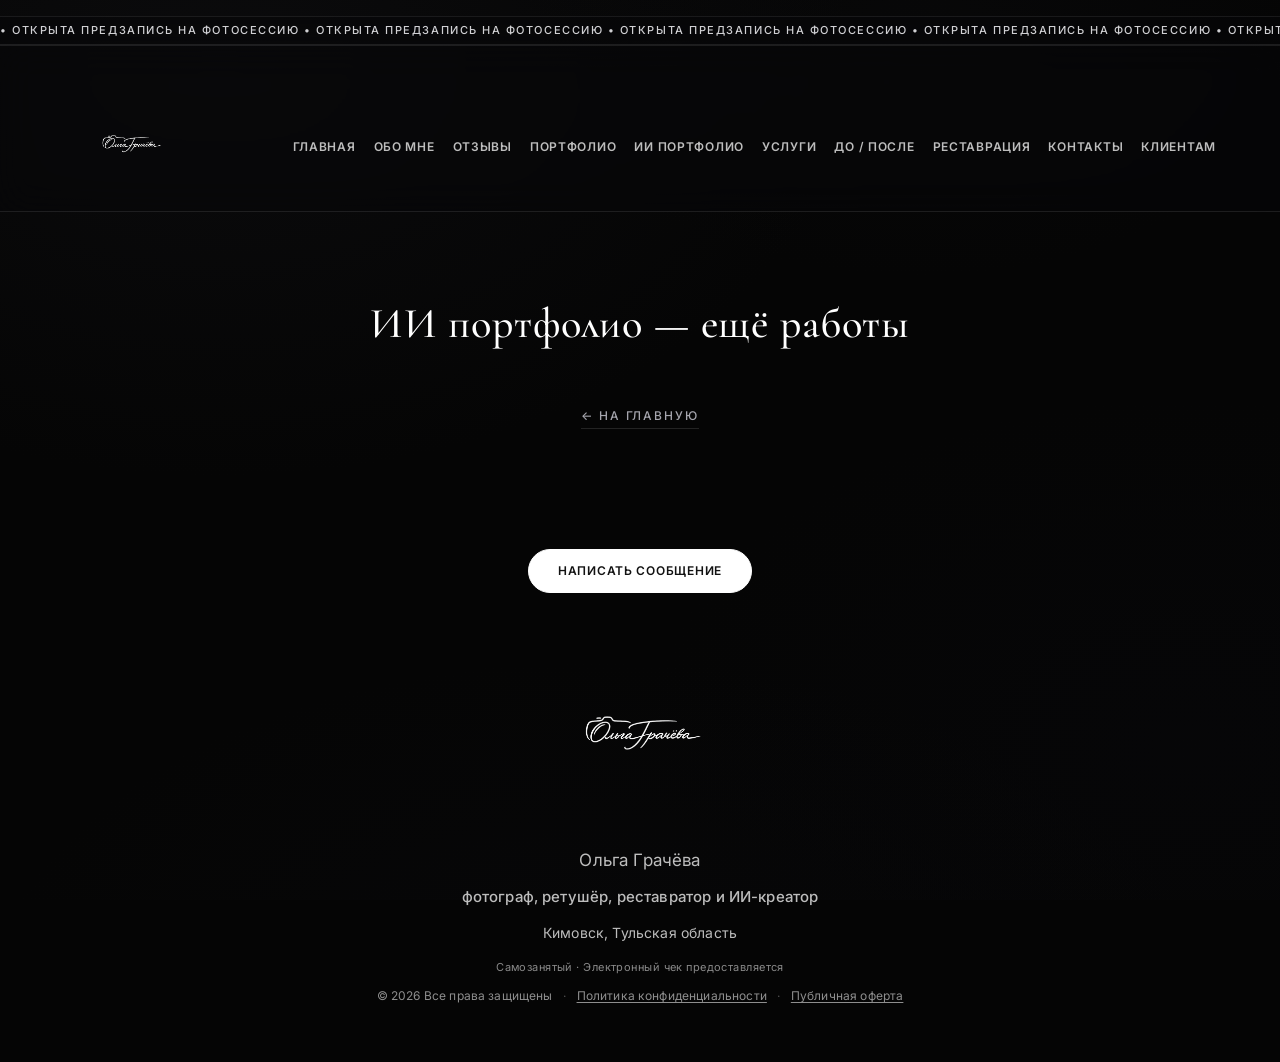
==== ai-portfolio.html @ 6f17c8b2 "alt" ====
<!DOCTYPE html>
<html lang="ru">
<head>
  <meta charset="UTF-8">
  <meta name="viewport" content="width=device-width, initial-scale=1.0, viewport-fit=cover">
  <title>ИИ портфолио — ещё работы — Ольга Грачёва</title>
  <link rel="preconnect" href="https://fonts.googleapis.com">
  <link rel="preconnect" href="https://fonts.gstatic.com" crossorigin>
  <link href="https://fonts.googleapis.com/css2?family=Cormorant+Garamond:ital,wght@0,400;0,500;0,600;1,400;1,500;1,600&family=Inter:wght@400;500;600&family=Playfair+Display:ital,wght@0,400;0,500;0,600;1,400&display=swap" rel="stylesheet">
  <link rel="stylesheet" href="css/style.css">
  <script src="js/script.js" defer></script>
</head>
<body>
  <div class="site-bg-parallax" aria-hidden="true"></div>

  <div class="site-top">
  <div class="announcement-bar" role="region" aria-label="Открыта предзапись на фотосессию">
    <div class="announcement-bar__track" aria-hidden="true">
      <div class="announcement-bar__marquee" data-announcement-marquee></div>
    </div>
  </div>

  <header class="site-header">
    <div class="container header-inner">
      <a class="logo" href="index.html" aria-label="Ольга Грачёва — главная страница">
        <img
          class="logo__img"
          src="images/logo-olga-gracheva.png"
          alt="Логотип фотографа Ольга Грачёва"
          width="320"
          height="80"
          decoding="async"
        >
      </a>
      <button type="button" class="nav-toggle" aria-expanded="false" aria-controls="main-navigation" aria-label="Открыть меню">
        <span class="nav-toggle-bar" aria-hidden="true"></span>
        <span class="nav-toggle-bar" aria-hidden="true"></span>
      </button>
      <nav id="main-navigation" class="main-nav" aria-label="Основная навигация">
        <ul>
          <li><a href="index.html#главная">Главная</a></li>
          <li><a href="index.html#обо-мне">Обо мне</a></li>
          <li><a href="index.html#отзывы">Отзывы</a></li>
          <li><a href="index.html#портфолио">Портфолио</a></li>
          <li><a href="index.html#ии-портфолио">ИИ портфолио</a></li>
          <li><a href="index.html#услуги">Услуги</a></li>
          <li><a href="index.html#до-после">До / После</a></li>
          <li><a href="index.html#реставрация">Реставрация</a></li>
          <li><a href="index.html#контакты">Контакты</a></li>
          <li><a href="client.html">Клиентам</a></li>
        </ul>
      </nav>
    </div>
  </header>
  </div>

  <main>
    <section class="subpage-gallery" aria-labelledby="subpage-ai-title">
      <div class="container">
        <h1 id="subpage-ai-title" class="subpage-gallery__title">ИИ портфолио — ещё работы</h1>
        <section class="gallery" aria-label="Галерея работ">
          <!-- Здесь будут добавляться новые работы -->
        </section>
        <p class="subpage-back-wrap">
          <a class="section-more-link" href="index.html#ии-портфолио">← На главную</a>
        </p>
      </div>
    </section>
  </main>

  <footer class="site-footer scroll-reveal">
    <div class="container">
      <p class="footer-cta">
        <a class="button" href="index.html#контакты">Написать сообщение</a>
      </p>
      <p class="footer-brand">
        <a class="footer-brand__link" href="index.html" aria-label="Ольга Грачёва — главная страница">
          <img
            class="footer-brand__img"
            src="images/logo-olga-gracheva.png"
            alt="Логотип фотографа Ольга Грачёва"
            width="200"
            height="56"
            decoding="async"
          >
        </a>
      </p>
      <div class="footer-tagline footer-byline">
        <p class="footer-byline__row footer-byline__row--name">Ольга Грачёва</p>
        <p class="footer-byline__row footer-byline__row--main">фотограф, ретушёр, реставратор и ИИ-креатор</p>
        <p class="footer-byline__row footer-byline__row--place">Кимовск, Тульская область</p>
      </div>
      <p class="footer-self-employed">Самозанятый · Электронный чек предоставляется</p>
      <p class="footer-copy">
        <span>© 2026 Все права защищены</span>
        <span class="footer-copy__sep" aria-hidden="true">·</span>
        <a href="privacy.html">Политика конфиденциальности</a>
        <span class="footer-copy__sep" aria-hidden="true">·</span>
        <a href="offer.html">Публичная оферта</a>
      </p>
    </div>
  </footer>

  <div
    class="contact-modal"
    id="contact-modal"
    data-contact-modal
    role="presentation"
    aria-hidden="true"
  >
    <div class="contact-modal__backdrop" data-contact-modal-close tabindex="-1"></div>
    <div
      class="contact-modal__panel"
      role="dialog"
      aria-modal="true"
      aria-labelledby="contact-modal-title"
    >
      <button type="button" class="contact-modal__close" data-contact-modal-close aria-label="Закрыть">
        <span class="contact-modal__close-lines" aria-hidden="true"></span>
      </button>
      <div class="contact-modal__main" id="contact-modal-main">
      <h2 class="contact-modal__title" id="contact-modal-title">Написать мне</h2>
      <p
        class="contact-modal__feedback"
        id="contact-modal-feedback"
        hidden
        role="status"
        aria-live="polite"
      ></p>
      <form
        class="contact-modal__form"
        id="contact-modal-form"
        action="https://api.web3forms.com/submit"
        method="POST"
        novalidate
      >
        <input type="hidden" name="access_key" value="5266b579-6f93-430d-8e60-ccb8cfebbf42">
        <div class="contact-modal__field">
          <div class="contact-modal__control">
            <input
              class="contact-modal__input"
              type="text"
              id="contact-name"
              name="name"
              autocomplete="name"
              placeholder=" "
              required
            >
            <label class="contact-modal__float-label" for="contact-name">Как к вам обращаться</label>
          </div>
        </div>
        <div class="contact-modal__field">
          <div class="contact-modal__control">
            <input
              class="contact-modal__input"
              type="email"
              id="contact-email"
              name="email"
              autocomplete="email"
              inputmode="email"
              placeholder=" "
              required
            >
            <label class="contact-modal__float-label" for="contact-email">Email</label>
          </div>
        </div>
        <div class="contact-modal__field">
          <div class="contact-modal__control">
            <input
              class="contact-modal__input"
              type="tel"
              id="contact-phone"
              name="phone"
              autocomplete="tel"
              inputmode="tel"
              placeholder=" "
            >
            <label class="contact-modal__float-label" for="contact-phone">Телефон</label>
          </div>
        </div>
        <div class="contact-modal__field">
          <div class="contact-modal__control">
            <textarea
              class="contact-modal__textarea"
              id="contact-message"
              name="message"
              rows="4"
              placeholder=" "
              required
            ></textarea>
            <label class="contact-modal__float-label" for="contact-message">Ваше сообщение</label>
          </div>
        </div>
        <div class="contact-modal__field contact-modal__field--checkbox">
          <label class="contact-modal__checkbox-label">
            <input class="contact-modal__checkbox" type="checkbox" name="consent" value="1" required>
            <span class="contact-modal__checkbox-text">
              Я соглашаюсь с обработкой персональных данных и принимаю <a href="privacy.html" onclick="event.stopPropagation()">Политику конфиденциальности</a>.
            </span>
          </label>
        </div>
        <p class="contact-modal__legal-note">
          Отправляя сообщение, вы соглашаетесь с <a href="privacy.html">Политикой конфиденциальности</a> и условиями <a href="offer.html">Публичной оферты</a>.
        </p>
        <button type="submit" class="contact-modal__submit">Отправить</button>
      </form>
      </div>
      <div
        class="contact-modal__success-view"
        id="contact-modal-success-view"
        hidden
        role="status"
        aria-live="polite"
      >
        <div class="contact-modal__success-inner">
          <p class="contact-modal__success-line contact-modal__success-line--lead">Спасибо!</p>
          <p class="contact-modal__success-line">Ваше сообщение отправлено.</p>
          <p class="contact-modal__success-line">Я свяжусь с вами в ближайшее время.</p>
          <button type="button" class="button contact-modal__success-close" data-contact-modal-close>
            Закрыть
          </button>
        </div>
      </div>
    </div>
  </div>

</body>
</html>
---- css/style.css ----
/* =============================================================================
   Переменные и база
   ============================================================================= */

:root {
  /* Тёмная минималистичная палитра + black glass */
  --color-bg: #0a0a0a;
  --color-bg-elevated: #0c0c0c;
  --color-surface: #0e0e0e;
  --color-text: #ffffff;
  --color-text-muted: #bdbdbd;
  --color-border: rgba(255, 255, 255, 0.1);
  --color-border-strong: rgba(255, 255, 255, 0.14);
  --color-dark: #0a0a0a;
  --color-white: #ffffff;
  --color-accent: #ffffff;
  --color-accent-hover: #e0e0e0;
  --color-on-light: #121212;
  --hero-bg: #0a0a0a;
  --hero-text: #ffffff;
  --hero-text-muted: #bdbdbd;
  --font-heading: "Cormorant Garamond", Georgia, "Times New Roman", serif;
  --font-hero-serif: "Cormorant Garamond", Georgia, "Times New Roman", serif;
  --font-hero-playfair: "Playfair Display", Georgia, "Times New Roman", serif;
  --font-ui: "Inter", system-ui, -apple-system, sans-serif;
  --font-body: "Inter", system-ui, -apple-system, sans-serif;
  --font-size-body: 1rem;
  --font-size-body-sm: 0.9375rem;
  --font-size-caption: 0.75rem;
  --font-size-overline: 0.6875rem;
  --leading-body: 1.65;
  --leading-tight: 1.3;
  --letter-ui: 0.06em;
  --letter-overline: 0.12em;
  --transition: 0.25s ease;
  --transition-slow: 0.45s cubic-bezier(0.22, 1, 0.36, 1);
  --container-max: 1200px;
  --radius-sm: 4px;
  --radius-md: 6px;
  --radius-lg: 8px;
  --radius-glass: clamp(1.125rem, 2.2vw, 1.5rem);
  --glass-bg: rgba(255, 255, 255, 0.048);
  --glass-bg-strong: rgba(255, 255, 255, 0.074);
  --glass-border: rgba(255, 255, 255, 0.15);
  --glass-border-soft: rgba(255, 255, 255, 0.095);
  --glass-blur: 18px;
  --glass-shadow: 0 14px 44px rgba(0, 0, 0, 0.52), 0 4px 18px rgba(0, 0, 0, 0.4),
    inset 0 1px 0 rgba(255, 255, 255, 0.16), inset 0 -1px 0 rgba(0, 0, 0, 0.4);
  --shadow-soft: 0 12px 40px rgba(0, 0, 0, 0.55);
  --shadow-card-hover: 0 12px 40px rgba(0, 0, 0, 0.45);
  --shadow-card: none;
  --section-space: clamp(4rem, 8vw, 5.5rem);
  --section-padding-y: clamp(3.5rem, 8vw, 5.5rem);
  --section-title-space-below: clamp(1.75rem, 4vw, 2.5rem);
  --grid-gap: 1.25rem;
  --grid-gap-tight: 1rem;
  --media-aspect-portrait: 3 / 4;
  --reveal-duration: 1.1s;
  --reveal-ease: cubic-bezier(0.22, 1, 0.36, 1);
  --photo-glow-duration: 0.85s;
  --photo-glow-ease: cubic-bezier(0.33, 1, 0.68, 1);
  /* Hover у фото в портфолио / обо мне: scale + подсветка снизу без оверлея */
  --photo-hover-duration: 0.62s;
  --hover-ui-duration: 0.55s;
  --hover-ui-ease: cubic-bezier(0.25, 0.1, 0.25, 1);
  --child-reveal-duration: 0.72s;
  /* Мобильное поэтапное появление при скролле (≤768px) */
  --m-reveal-duration: 1.22s;
  --m-reveal-ease: cubic-bezier(0.22, 1, 0.36, 1);
  --m-reveal-y: 30px;
  --m-reveal-stagger: 0.12s;
  --announcement-bar-duration: 72s;
  --site-bg-base: #050505;
  --hero-halo-pulse: 26s;
  --site-bg-alive-cycle: 160s;
  /* Apple-style: мягкое свечение снизу внутри карточки (как «Услуги») */
  --apple-glow-inner: linear-gradient(
    to top,
    rgba(244, 244, 250, 0.44) 0%,
    rgba(228, 228, 236, 0.22) 46%,
    transparent 100%
  );
  --apple-glow-shadow-strong:
    0 16px 48px rgba(0, 0, 0, 0.42),
    0 0 0 1px rgba(255, 255, 255, 0.1),
    0 10px 40px rgba(255, 255, 255, 0.12),
    0 22px 58px rgba(255, 255, 255, 0.07);
  --apple-glow-lift: translateY(-3px);
}

*,
*::before,
*::after {
  box-sizing: border-box;
}

html, body {
  margin: 0;
  padding: 0;
}

html {
  scroll-behavior: smooth;
  background-color: var(--site-bg-base);
  overflow-x: clip;
}

@supports not (overflow: clip) {
  html {
    overflow-x: hidden;
  }
}

body {
  margin: 0;
  font-family: var(--font-body);
  font-size: var(--font-size-body);
  font-weight: 400;
  line-height: var(--leading-body);
  letter-spacing: 0.01em;
  color: var(--color-text);
  position: relative;
  min-height: 100vh;
  width: 100%;
  max-width: 100%;
  background-color: var(--site-bg-base);
  background-image: none;
  -webkit-font-smoothing: antialiased;
  overflow-x: clip;
}

@supports not (overflow: clip) {
  body {
    overflow-x: hidden;
  }
}

/* Живой тёмный фон: глубокий чёрный / графит, очень медленный дрейф (десктоп + мобильный) */
.site-bg-parallax {
  display: block;
  position: fixed;
  left: 0;
  top: 0;
  width: 100%;
  height: 100%;
  min-height: 100vh;
  min-height: 100dvh;
  z-index: 0;
  pointer-events: none;
  overflow: hidden;
  background-color: var(--site-bg-base);
  transform: translate3d(0, 0, 0);
  will-change: transform;
}

.site-bg-parallax::before {
  content: "";
  position: absolute;
  left: -32%;
  top: -32%;
  width: 164%;
  height: 164%;
  background:
    radial-gradient(ellipse 52% 48% at 30% 24%, rgba(20, 20, 24, 0.38) 0%, transparent 58%),
    radial-gradient(ellipse 46% 42% at 76% 70%, rgba(7, 7, 10, 0.52) 0%, transparent 56%),
    radial-gradient(ellipse 54% 44% at 48% 88%, rgba(11, 11, 15, 0.36) 0%, transparent 54%);
  animation: site-bg-alive-drift var(--site-bg-alive-cycle) ease-in-out infinite alternate;
}

.site-bg-parallax::after {
  content: "";
  position: absolute;
  left: -28%;
  top: -28%;
  width: 156%;
  height: 156%;
  background: radial-gradient(ellipse 38% 34% at 64% 20%, rgba(15, 15, 19, 0.26) 0%, transparent 52%);
  animation: site-bg-alive-drift-alt calc(var(--site-bg-alive-cycle) * 1.28) ease-in-out infinite alternate-reverse;
  opacity: 0.9;
}

@keyframes site-bg-alive-drift {
  0% {
    transform: translate3d(-1.6%, -1.1%, 0) scale(1.02);
  }

  100% {
    transform: translate3d(1.6%, 1.1%, 0) scale(1.055);
  }
}

@keyframes site-bg-alive-drift-alt {
  0% {
    transform: translate3d(1.2%, -0.9%, 0) scale(1.03);
  }

  100% {
    transform: translate3d(-1.2%, 0.9%, 0) scale(1.04);
  }
}

@media (max-width: 768px) {
  .site-bg-parallax {
    top: -8vh;
    height: 118vh;
    height: 118dvh;
    min-height: 0;
  }

  main {
    position: relative;
    z-index: 1;
  }

  .site-footer {
    position: relative;
    z-index: 1;
  }
}

@media (prefers-reduced-motion: reduce) {
  .site-bg-parallax::before,
  .site-bg-parallax::after {
    animation: none;
  }
}

@media (max-width: 768px) and (prefers-reduced-motion: reduce) {
  main,
  .site-footer {
    position: relative;
    z-index: 1;
  }
}

main {
  position: relative;
  z-index: 1;
  width: 100%;
  max-width: 100%;
  overflow-x: clip;
}

@supports not (overflow: clip) {
  main {
    overflow-x: hidden;
  }
}

img {
  max-width: 100%;
  height: auto;
  vertical-align: middle;
}

a {
  color: inherit;
  text-decoration: none;
  transition: color var(--transition), background-color var(--transition),
    border-color var(--transition), opacity var(--transition), transform var(--transition),
    box-shadow var(--transition);
}

h1,
h2,
h3 {
  font-family: var(--font-heading);
  font-weight: 500;
  line-height: 1.15;
  margin: 0 0 1rem;
}

h2 {
  font-size: clamp(2rem, 4vw, 2.75rem);
  font-weight: 500;
  letter-spacing: 0.02em;
}

h3 {
  font-size: 1.25rem;
  font-weight: 500;
  letter-spacing: 0.02em;
}

p {
  margin: 0 0 1rem;
}

p:last-child {
  margin-bottom: 0;
}

ul {
  list-style: none;
  margin: 0;
  padding: 0;
}

/* Контейнер */
.container {
  width: 100%;
  max-width: var(--container-max);
  margin-left: auto;
  margin-right: auto;
  padding-left: clamp(1rem, 4vw, 1.5rem);
  padding-right: clamp(1rem, 4vw, 1.5rem);
}

/* Общие отступы секций: без собственного фона — единое чёрное пространство */
main > section {
  padding: var(--section-padding-y) 0;
  background-color: transparent;
}

main > section.hero {
  padding-top: clamp(2.75rem, 7.5vh, 4.75rem);
  padding-bottom: clamp(1.25rem, 4vh, 2.25rem);
}

/* Бесшовный стык с первым экраном: меньше «воздуха», чем у остальных секций */
main > section.about {
  padding-top: clamp(0.5rem, 1.8vw, 1.25rem);
  padding-bottom: var(--section-padding-y);
}

/* =============================================================================
   Верх сайта: полоса объявления + шапка (один sticky-блок)
   ============================================================================= */

.site-top {
  position: sticky;
  top: 0;
  z-index: 200;
  padding-top: max(env(safe-area-inset-top, 0px), clamp(0.5rem, 1.5vw, 1rem));
  box-sizing: border-box;
}

.announcement-bar {
  background-color: rgba(7, 7, 10, 0.48);
  backdrop-filter: blur(18px) saturate(1.18);
  -webkit-backdrop-filter: blur(18px) saturate(1.18);
  border-bottom: 1px solid var(--glass-border-soft);
  box-shadow: inset 0 1px 0 rgba(255, 255, 255, 0.08);
}

.announcement-bar__track {
  overflow: hidden;
  padding-block: 0.3125rem;
  min-height: 1.375rem;
}

.announcement-bar__marquee {
  display: flex;
  flex-direction: row;
  flex-wrap: nowrap;
  gap: 0;
  width: max-content;
  animation: announcement-marquee var(--announcement-bar-duration) linear infinite;
  backface-visibility: hidden;
  -webkit-backface-visibility: hidden;
}

.announcement-bar__repeat {
  flex: 0 0 auto;
}

.announcement-bar__segment {
  display: block;
  white-space: nowrap;
  font-family: var(--font-ui);
  font-size: 0.6875rem;
  font-weight: 500;
  letter-spacing: 0.14em;
  text-transform: uppercase;
  color: rgba(245, 245, 248, 0.85);
}

@keyframes announcement-marquee {
  from {
    transform: translate3d(0, 0, 0);
  }

  to {
    transform: translate3d(-50%, 0, 0);
  }
}

@keyframes about-reveal-piece {
  from {
    opacity: 0;
    transform: translateY(1.05rem);
  }

  to {
    opacity: 1;
    transform: translateY(0);
  }
}

@keyframes about-photo-fade-in {
  from {
    opacity: 0;
  }

  to {
    opacity: 1;
  }
}

@keyframes about-photo-float-img {
  from {
    transform: translateY(0);
  }

  to {
    transform: translateY(-3.5px);
  }
}

@media (prefers-reduced-motion: reduce) {
  .announcement-bar__marquee {
    animation: none;
    width: 100%;
    max-width: 100%;
    min-width: 0;
    justify-content: center;
  }

  .announcement-bar__repeat:not(:only-child):last-of-type {
    display: none;
  }

  .announcement-bar__repeat:first-of-type .announcement-bar__segment {
    text-align: center;
    white-space: normal;
    padding-inline: 0.75rem;
    letter-spacing: 0.1em;
  }
}

/* =============================================================================
   Шапка
   ============================================================================= */

.site-header {
  background-color: rgba(7, 7, 10, 0.46);
  backdrop-filter: blur(18px) saturate(1.18);
  -webkit-backdrop-filter: blur(18px) saturate(1.18);
  border-bottom: 1px solid var(--glass-border-soft);
  box-shadow: inset 0 1px 0 rgba(255, 255, 255, 0.09);
}

.header-inner {
  position: relative;
  display: flex;
  align-items: center;
  justify-content: space-between;
  gap: clamp(0.5rem, 1.5vw, 1rem);
  padding-top: clamp(2.5rem, 5vw, 3.75rem);
  padding-bottom: clamp(1.25rem, 2.5vw, 1.625rem);
}

.logo {
  display: inline-flex;
  align-items: center;
  justify-content: flex-start;
  flex: 0 1 auto;
  min-width: 0;
  line-height: 0;
  background: none;
  background-color: transparent;
  border: none;
  box-shadow: none;
  -webkit-tap-highlight-color: transparent;
}

.logo__img {
  display: block;
  width: auto;
  height: 60px;
  object-fit: contain;
  object-position: left center;
  /* Увеличиваем визуально логотип, не меняя высоту шапки (transform не влияет на flow) */
  transform: scale(1.12);
  transform-origin: left center;
  background: none;
  background-color: transparent;
  border: none;
  box-shadow: none;
  vertical-align: middle;
  transition: filter var(--hover-ui-duration) var(--hover-ui-ease);
}

@media (min-width: 769px) {
  .logo {
    max-width: min(62%, 26rem);
  }

  .logo__img {
    height: 80px;
    transform: scale(1.1);
  }
}

@media (max-width: 768px) {
  .logo {
    max-width: calc(100% - 3.25rem);
  }

  .logo__img {
    transform: scale(1.15);
  }
}

@media (min-width: 769px) and (max-width: 960px) {
  .logo {
    max-width: min(44%, 17rem);
  }

  .main-nav ul {
    gap: 0.5rem 0.7rem;
  }
}

.logo:hover .logo__img,
.logo:focus-visible .logo__img {
  filter: brightness(1.1);
}

.logo:focus-visible {
  outline: 2px solid rgba(255, 255, 255, 0.45);
  outline-offset: 4px;
  border-radius: 2px;
}

.nav-toggle {
  display: none;
  flex-direction: column;
  justify-content: center;
  gap: 6px;
  width: 2.75rem;
  height: 2.75rem;
  padding: 0;
  border: none;
  border-radius: var(--radius-sm);
  background: transparent;
  cursor: pointer;
  color: var(--color-text);
  transition:
    background-color var(--hover-ui-duration) var(--hover-ui-ease),
    color var(--hover-ui-duration) var(--hover-ui-ease),
    box-shadow var(--hover-ui-duration) var(--hover-ui-ease);
}

.nav-toggle:hover {
  background-color: rgba(255, 255, 255, 0.1);
  box-shadow:
    0 0 0 1px rgba(255, 255, 255, 0.12),
    0 4px 28px rgba(255, 255, 255, 0.14);
}

.nav-toggle:focus-visible {
  outline: 2px solid var(--color-accent);
  outline-offset: 3px;
}

.nav-toggle-bar {
  display: block;
  width: 1.35rem;
  height: 2px;
  margin: 0 auto;
  background-color: currentColor;
  border-radius: 1px;
  transition: transform var(--transition), opacity var(--transition);
}

.site-header.nav-open .nav-toggle-bar:first-child {
  transform: translateY(4px) rotate(45deg);
}

.site-header.nav-open .nav-toggle-bar:last-child {
  transform: translateY(-4px) rotate(-45deg);
}

.main-nav {
  font-family: var(--font-ui);
  flex: 0 0 auto;
  min-width: 0;
}

.main-nav ul {
  display: flex;
  flex-wrap: nowrap;
  align-items: center;
  justify-content: flex-end;
  gap: 0.5rem 1.125rem;
}

.main-nav a {
  font-size: var(--font-size-caption);
  font-weight: 600;
  letter-spacing: var(--letter-ui);
  text-transform: uppercase;
  color: var(--color-text-muted);
  position: relative;
  padding: 0.35rem 0;
  transition:
    color var(--hover-ui-duration) var(--hover-ui-ease),
    text-shadow var(--hover-ui-duration) var(--hover-ui-ease);
}

.main-nav a::after {
  content: "";
  position: absolute;
  left: 0;
  bottom: 0;
  width: 100%;
  height: 1px;
  background-color: var(--color-text);
  transform: scaleX(0);
  transform-origin: left;
  transition:
    transform var(--hover-ui-duration) var(--hover-ui-ease),
    box-shadow var(--hover-ui-duration) var(--hover-ui-ease);
}

.main-nav a:hover {
  color: #ffffff;
  text-shadow: 0 0 22px rgba(255, 255, 255, 0.42);
}

.main-nav a:hover::after {
  transform: scaleX(1);
  box-shadow: 0 0 16px rgba(255, 255, 255, 0.55);
}

@media (max-width: 768px) {
  header {
    padding-left: 20px;
    padding-right: 20px;
  }

  /* Mobile: компактнее sticky-блок (marquee + header) */
  .site-top {
    padding-top: env(safe-area-inset-top, 0px);
  }

  /* Мягче стык sticky header → первый экран (без “жёсткой” линии) */
  .announcement-bar {
    border-bottom-color: rgba(255, 255, 255, 0.06);
    box-shadow: inset 0 1px 0 rgba(255, 255, 255, 0.05);
  }

  .announcement-bar__track {
    padding-block: 0.25rem;
    min-height: 1.25rem;
  }

  .site-header {
    background-color: rgba(7, 7, 10, 0.28);
    backdrop-filter: blur(14px) saturate(1.08);
    -webkit-backdrop-filter: blur(14px) saturate(1.08);
    border-bottom-color: rgba(255, 255, 255, 0.05);
    box-shadow: inset 0 1px 0 rgba(255, 255, 255, 0.06);
  }

  .header-inner {
    padding-top: 0.95rem;
    padding-bottom: 0.8rem;
  }

  .logo__img {
    height: 46px;
  }

  .nav-toggle {
    display: flex;
    width: 2.5rem;
    height: 2.5rem;
  }

  .main-nav {
    position: absolute;
    top: 100%;
    left: 0;
    right: 0;
    max-height: 0;
    overflow: hidden;
    background-color: rgba(5, 5, 6, 0.72);
    backdrop-filter: blur(28px) saturate(1.08);
    -webkit-backdrop-filter: blur(28px) saturate(1.08);
    border-bottom: 1px solid var(--glass-border-soft);
    transition: max-height 0.35s ease, opacity 0.25s ease;
    opacity: 0;
    pointer-events: none;
    /* Совпадает с .container: пункты не прилипают к краю экрана, ряд с логотипом */
    padding-left: max(clamp(1rem, 4vw, 1.5rem), env(safe-area-inset-left, 0px));
    padding-right: max(clamp(1rem, 4vw, 1.5rem), env(safe-area-inset-right, 0px));
    box-sizing: border-box;
  }

  .site-header.nav-open .main-nav {
    max-height: min(36rem, calc(100dvh - 5rem));
    opacity: 1;
    pointer-events: auto;
    box-shadow: var(--shadow-soft);
    overflow-y: auto;
    -webkit-overflow-scrolling: touch;
  }

  .main-nav ul {
    flex-direction: column;
    align-items: stretch;
    gap: 0;
    width: 100%;
    max-width: var(--container-max);
    margin-left: auto;
    margin-right: auto;
    padding: 1rem 0 1.35rem;
    box-sizing: border-box;
  }

  .main-nav li {
    border-top: 1px solid var(--glass-border-soft);
  }

  .main-nav a {
    display: block;
    padding: 0.9rem 0;
    font-size: 0.8rem;
  }

  .main-nav a::after {
    display: none;
  }
}

@media (hover: none) and (max-width: 768px) {
  .main-nav a:active {
    color: #ffffff;
    text-shadow: 0 0 22px rgba(255, 255, 255, 0.42);
  }
}

/* =============================================================================
   Кнопки
   ============================================================================= */

.button {
  display: inline-flex;
  align-items: center;
  justify-content: center;
  min-height: 2.75rem;
  padding: 0.75rem 1.5rem;
  font-family: var(--font-ui);
  font-size: var(--font-size-caption);
  font-weight: 600;
  line-height: 1.25;
  letter-spacing: var(--letter-ui);
  text-transform: uppercase;
  text-align: center;
  color: var(--color-on-light);
  background-color: var(--color-white);
  border: 1px solid var(--color-white);
  border-radius: var(--radius-sm);
  cursor: pointer;
  transition:
    background-color var(--hover-ui-duration) var(--hover-ui-ease),
    border-color var(--hover-ui-duration) var(--hover-ui-ease),
    color var(--hover-ui-duration) var(--hover-ui-ease),
    transform var(--hover-ui-duration) var(--hover-ui-ease),
    box-shadow var(--hover-ui-duration) var(--hover-ui-ease),
    filter var(--hover-ui-duration) var(--hover-ui-ease);
}

.button:hover {
  background-color: #f5f5f7;
  border-color: #ffffff;
  color: var(--color-on-light);
  transform: translateY(-2px);
  filter: brightness(1.06);
  box-shadow:
    0 0 0 1px rgba(255, 255, 255, 0.35),
    0 6px 28px rgba(255, 255, 255, 0.22),
    0 16px 48px rgba(255, 255, 255, 0.1);
}

@media (hover: hover) {
  .button:active {
    transform: translateY(0);
  }
}

@media (hover: none) {
  .button:active {
    background-color: #f5f5f7;
    border-color: #ffffff;
    color: var(--color-on-light);
    transform: translateY(-2px) scale(1.02);
    filter: brightness(1.08);
    box-shadow:
      0 0 0 1px rgba(255, 255, 255, 0.4),
      0 8px 32px rgba(255, 255, 255, 0.28),
      0 18px 52px rgba(255, 255, 255, 0.14);
    transition-duration: 0.45s;
  }
}

.button-outline {
  color: var(--color-text);
  background-color: transparent;
  border-color: var(--color-border);
  box-shadow: none;
  transition:
    background-color var(--hover-ui-duration) var(--hover-ui-ease),
    border-color var(--hover-ui-duration) var(--hover-ui-ease),
    color var(--hover-ui-duration) var(--hover-ui-ease),
    transform var(--hover-ui-duration) var(--hover-ui-ease),
    box-shadow var(--hover-ui-duration) var(--hover-ui-ease),
    filter var(--hover-ui-duration) var(--hover-ui-ease);
}

.button-outline:hover {
  background-color: rgba(255, 255, 255, 0.06);
  border-color: rgba(255, 255, 255, 0.28);
  color: #ffffff;
  transform: translateY(-2px);
  filter: brightness(1.08);
  box-shadow:
    0 0 0 1px rgba(255, 255, 255, 0.14),
    0 4px 32px rgba(255, 255, 255, 0.12),
    inset 0 1px 0 rgba(255, 255, 255, 0.08);
}

@media (hover: none) {
  .button-outline:active {
    background-color: rgba(255, 255, 255, 0.1);
    border-color: rgba(255, 255, 255, 0.38);
    color: #ffffff;
    transform: translateY(-2px) scale(1.02);
    filter: brightness(1.1);
    box-shadow:
      0 0 0 1px rgba(255, 255, 255, 0.22),
      0 6px 36px rgba(255, 255, 255, 0.18),
      inset 0 1px 0 rgba(255, 255, 255, 0.12);
    transition-duration: 0.45s;
  }
}

.button--hero,
.button--hero-secondary {
  font-family: var(--font-ui);
  font-size: var(--font-size-caption);
  font-weight: 600;
  letter-spacing: var(--letter-ui);
  text-transform: uppercase;
  border-radius: var(--radius-md);
  padding: 0.875rem 1.35rem;
  min-height: 2.75rem;
  border-width: 1px;
  border-style: solid;
  box-shadow: none;
}

/* Hero: те же приёмы, что у .button-outline — подъём, свечение, яркость (десктоп + тач) */
.hero .button--hero,
.hero .button--hero-secondary {
  position: relative;
  isolation: isolate;
  z-index: 1;
  transform: none;
  width: 100%;
  min-width: 0;
  box-sizing: border-box;
  border-radius: 9999px;
  -webkit-backdrop-filter: none;
  backdrop-filter: none;
  box-shadow: none;
  filter: none;
  transition:
    background-color var(--hover-ui-duration) var(--hover-ui-ease),
    border-color var(--hover-ui-duration) var(--hover-ui-ease),
    color var(--hover-ui-duration) var(--hover-ui-ease),
    transform var(--hover-ui-duration) var(--hover-ui-ease),
    box-shadow var(--hover-ui-duration) var(--hover-ui-ease),
    filter var(--hover-ui-duration) var(--hover-ui-ease);
}

/* Широкое серебристое свечение под кнопкой (центр снизу); на тач — заметнее в покое */
.hero .button--hero::after,
.hero .button--hero-secondary::after {
  content: "";
  position: absolute;
  left: 50%;
  bottom: -0.65rem;
  z-index: -1;
  width: min(124%, calc(100% + 2.25rem));
  height: 2.5rem;
  transform: translateX(-50%);
  pointer-events: none;
  background: radial-gradient(
    ellipse 78% 100% at 50% 100%,
    rgba(238, 238, 246, 0.62) 0%,
    rgba(210, 210, 220, 0.28) 38%,
    transparent 72%
  );
  filter: blur(16px);
  opacity: 0.38;
  transition:
    opacity 0.45s cubic-bezier(0.22, 1, 0.36, 1),
    filter 0.45s cubic-bezier(0.22, 1, 0.36, 1),
    transform 0.45s cubic-bezier(0.22, 1, 0.36, 1);
}

.hero .button--hero {
  color: rgba(255, 255, 255, 0.95);
  background-color: transparent;
  border-color: rgba(255, 255, 255, 0.88);
}

.hero .button--hero-secondary {
  color: rgba(255, 255, 255, 0.95);
  background-color: transparent;
  border-color: rgba(255, 255, 255, 0.88);
}

@media (hover: hover) {
  .hero .button--hero:hover,
  .hero .button--hero-secondary:hover {
    color: #ffffff;
    background-color: rgba(255, 255, 255, 0.06);
    border-color: #ffffff;
    transform: var(--apple-glow-lift);
    filter: brightness(1.08);
    box-shadow:
      0 0 0 1px rgba(255, 255, 255, 0.14),
      0 4px 32px rgba(255, 255, 255, 0.12),
      inset 0 1px 0 rgba(255, 255, 255, 0.08),
      0 0 22px rgba(255, 255, 255, 0.1),
      0 0 48px rgba(228, 228, 236, 0.06);
  }

  .hero .button--hero:hover::after,
  .hero .button--hero-secondary:hover::after {
    opacity: 0.78;
    filter: blur(20px);
    transform: translateX(-50%) translateY(-2px);
  }

  .hero .button--hero:active,
  .hero .button--hero-secondary:active {
    transform: translateY(0);
    filter: brightness(1.02);
  }

  .hero .button--hero:active::after,
  .hero .button--hero-secondary:active::after {
    opacity: 0.45;
    filter: blur(14px);
    transform: translateX(-50%);
  }
}

.hero .button--hero:focus-visible,
.hero .button--hero-secondary:focus-visible {
  outline: 1px solid rgba(255, 255, 255, 0.45);
  outline-offset: 3px;
}

/* Мобильная / тач: как .button-outline:active — подсветка и лёгкий «пресс» */
@media (hover: none) {
  .hero .button--hero::after,
  .hero .button--hero-secondary::after {
    opacity: 0.58;
    filter: blur(18px);
  }

  .hero .button--hero:active,
  .hero .button--hero-secondary:active {
    color: #ffffff;
    background-color: rgba(255, 255, 255, 0.1);
    border-color: rgba(255, 255, 255, 0.38);
    transform: var(--apple-glow-lift) scale(1.02);
    filter: brightness(1.1);
    box-shadow:
      0 0 0 1px rgba(255, 255, 255, 0.22),
      0 6px 36px rgba(255, 255, 255, 0.18),
      inset 0 1px 0 rgba(255, 255, 255, 0.12),
      0 0 28px rgba(255, 255, 255, 0.12),
      0 0 52px rgba(255, 255, 255, 0.08);
    transition-duration: 0.45s;
  }

  .hero .button--hero:active::after,
  .hero .button--hero-secondary:active::after {
    opacity: 0.92;
    filter: blur(22px);
    transform: translateX(-50%) translateY(-3px);
  }
}

@media (prefers-reduced-motion: reduce) {
  .hero .button--hero:hover,
  .hero .button--hero-secondary:hover,
  .hero .button--hero:active,
  .hero .button--hero-secondary:active {
    transform: none;
  }

  .hero .button--hero:hover::after,
  .hero .button--hero-secondary:hover::after,
  .hero .button--hero:active::after,
  .hero .button--hero-secondary:active::after {
    transform: translateX(-50%);
  }
}

button.button--hero,
button.button--hero-secondary {
  appearance: none;
  -webkit-appearance: none;
  margin: 0;
  font: inherit;
}

@media (max-width: 768px) {
  .hero-actions {
    grid-template-columns: 1fr;
    justify-items: center;
  }

  .hero .button--hero,
  .hero .button--hero-secondary {
    font-size: 14px;
    justify-content: center;
  }
}

/* =============================================================================
   Модальное окно «Написать мне»
   ============================================================================= */

.contact-modal {
  position: fixed;
  inset: 0;
  z-index: 320;
  display: flex;
  align-items: center;
  justify-content: center;
  padding: max(1rem, env(safe-area-inset-top, 0px)) max(1rem, env(safe-area-inset-right, 0px))
    max(1rem, env(safe-area-inset-bottom, 0px)) max(1rem, env(safe-area-inset-left, 0px));
  box-sizing: border-box;
  visibility: hidden;
  pointer-events: none;
}

.contact-modal.contact-modal--open {
  visibility: visible;
  pointer-events: auto;
}

.contact-modal__backdrop {
  position: absolute;
  inset: 0;
  background-color: rgba(0, 0, 0, 0.58);
  backdrop-filter: blur(12px) saturate(1.12);
  -webkit-backdrop-filter: blur(12px) saturate(1.12);
  cursor: pointer;
  opacity: 0;
  transition: opacity 0.32s var(--reveal-ease);
}

.contact-modal.contact-modal--open .contact-modal__backdrop {
  opacity: 1;
}

.contact-modal__panel {
  position: relative;
  z-index: 1;
  width: 100%;
  max-width: min(26rem, 100%);
  max-height: min(90vh, 100% - 2rem);
  max-height: min(90dvh, 100% - 2rem);
  overflow-y: auto;
  overflow-x: hidden;
  -webkit-overflow-scrolling: touch;
  margin: auto;
  padding: clamp(1.35rem, 4vw, 1.85rem) clamp(1.25rem, 4vw, 1.65rem) clamp(1.5rem, 4vw, 1.85rem);
  background: rgba(12, 12, 14, 0.52);
  backdrop-filter: blur(22px) saturate(1.15);
  -webkit-backdrop-filter: blur(22px) saturate(1.15);
  border: 1px solid rgba(255, 255, 255, 0.12);
  border-radius: var(--radius-glass);
  box-shadow:
    0 24px 64px rgba(0, 0, 0, 0.55),
    0 0 0 1px rgba(255, 255, 255, 0.06),
    inset 0 1px 0 rgba(255, 255, 255, 0.1);
  transform: translateY(0.375rem) scale(0.95);
  transform-origin: center center;
  opacity: 0;
  transition:
    opacity 0.32s var(--reveal-ease),
    transform 0.32s var(--reveal-ease);
  will-change: transform, opacity;
}

.contact-modal.contact-modal--open .contact-modal__panel {
  opacity: 1;
  transform: translateY(0) scale(1);
  will-change: auto;
}

.contact-modal__close {
  position: absolute;
  top: clamp(0.75rem, 2.5vw, 1rem);
  right: clamp(0.75rem, 2.5vw, 1rem);
  display: flex;
  align-items: center;
  justify-content: center;
  width: 2.65rem;
  height: 2.65rem;
  padding: 0;
  border: 1px solid rgba(255, 255, 255, 0.16);
  border-radius: 50%;
  background: rgba(255, 255, 255, 0.07);
  backdrop-filter: blur(20px) saturate(1.2);
  -webkit-backdrop-filter: blur(20px) saturate(1.2);
  color: rgba(255, 255, 255, 0.92);
  cursor: pointer;
  box-shadow:
    inset 0 1px 0 rgba(255, 255, 255, 0.22),
    inset 0 -1px 0 rgba(0, 0, 0, 0.18),
    0 0 0 0.5px rgba(255, 255, 255, 0.05),
    0 4px 16px rgba(0, 0, 0, 0.28);
  transition:
    background-color 0.45s cubic-bezier(0.22, 1, 0.36, 1),
    border-color 0.45s cubic-bezier(0.22, 1, 0.36, 1),
    color 0.45s cubic-bezier(0.22, 1, 0.36, 1),
    box-shadow 0.45s cubic-bezier(0.22, 1, 0.36, 1),
    transform 0.45s cubic-bezier(0.22, 1, 0.36, 1);
  -webkit-tap-highlight-color: transparent;
}

.contact-modal__close:hover {
  background: rgba(255, 255, 255, 0.11);
  border-color: rgba(255, 255, 255, 0.26);
  color: #ffffff;
  box-shadow:
    inset 0 1px 0 rgba(255, 255, 255, 0.32),
    inset 0 -1px 0 rgba(0, 0, 0, 0.12),
    0 0 0 0.5px rgba(255, 255, 255, 0.1),
    0 0 28px rgba(255, 255, 255, 0.14),
    0 0 52px rgba(236, 236, 246, 0.12),
    0 6px 22px rgba(0, 0, 0, 0.32);
  transform: scale(1.04);
}

.contact-modal__close:active {
  transform: scale(0.98);
}

.contact-modal__close:focus-visible {
  outline: 2px solid rgba(255, 255, 255, 0.45);
  outline-offset: 2px;
}

.contact-modal__close-lines {
  position: relative;
  display: block;
  width: 1rem;
  height: 1rem;
}

.contact-modal__close-lines::before,
.contact-modal__close-lines::after {
  content: "";
  position: absolute;
  left: 50%;
  top: 50%;
  width: 1rem;
  height: 1.25px;
  background: linear-gradient(
    90deg,
    transparent 0%,
    rgba(255, 255, 255, 0.55) 18%,
    rgba(255, 255, 255, 0.95) 50%,
    rgba(255, 255, 255, 0.55) 82%,
    transparent 100%
  );
  border-radius: 2px;
  box-shadow: 0 0 8px rgba(255, 255, 255, 0.2);
}

.contact-modal__close-lines::before {
  transform: translate(-50%, -50%) rotate(45deg);
}

.contact-modal__close-lines::after {
  transform: translate(-50%, -50%) rotate(-45deg);
}

.contact-modal__title {
  font-family: var(--font-heading);
  font-size: clamp(1.35rem, 2.5vw, 1.6rem);
  font-weight: 500;
  letter-spacing: 0.02em;
  margin: 0 2.75rem 1.25rem 0;
  padding: 0;
  color: var(--color-text);
  line-height: 1.2;
}

.contact-modal__feedback {
  margin: 0 0 1rem;
  padding: 0.75rem 0.95rem;
  font-family: var(--font-body);
  font-size: var(--font-size-body-sm);
  line-height: var(--leading-body);
  border-radius: var(--radius-md);
  border: 1px solid var(--glass-border-soft);
  background: rgba(255, 255, 255, 0.045);
  color: var(--color-text-muted);
}

.contact-modal__feedback--success {
  color: rgba(210, 235, 218, 0.96);
  border-color: rgba(130, 200, 150, 0.38);
  background: rgba(80, 160, 100, 0.12);
}

.contact-modal__feedback--error {
  color: rgba(255, 210, 205, 0.96);
  border-color: rgba(210, 100, 95, 0.4);
  background: rgba(180, 60, 55, 0.14);
}

.contact-modal__main {
  min-width: 0;
}

.contact-modal__success-view:not([hidden]) {
  display: flex;
  flex-direction: column;
  align-items: center;
  justify-content: center;
  padding: clamp(0.75rem, 3vw, 1.5rem) 0.25rem;
  min-height: min(16rem, 52vh);
  box-sizing: border-box;
}

.contact-modal__success-inner {
  width: 100%;
  max-width: 21rem;
  margin: 0 auto;
  text-align: center;
}

.contact-modal__success-line {
  margin: 0 0 0.6rem;
  font-family: var(--font-body);
  font-size: var(--font-size-body-sm);
  line-height: var(--leading-body);
  color: var(--color-text-muted);
  text-wrap: balance;
}

.contact-modal__success-line:last-of-type {
  margin-bottom: 0;
}

.contact-modal__success-line--lead {
  margin: 0 0 0.85rem;
  font-family: var(--font-heading);
  font-size: clamp(1.35rem, 3.2vw, 1.7rem);
  font-weight: 500;
  letter-spacing: 0.02em;
  line-height: 1.25;
  color: var(--color-text);
}

.contact-modal__success-close {
  margin-top: 1.4rem;
  min-width: 14rem;
  border-radius: 9999px;
}

.contact-modal__form {
  display: flex;
  flex-direction: column;
  gap: 1.2rem;
}

.contact-modal__field {
  display: flex;
  flex-direction: column;
}

.contact-modal__control {
  position: relative;
  display: block;
}

.contact-modal__float-label {
  position: absolute;
  left: 0.95rem;
  top: 50%;
  transform: translateY(-50%);
  transform-origin: left center;
  font-family: var(--font-body);
  font-size: var(--font-size-body-sm);
  font-weight: 400;
  letter-spacing: 0.01em;
  line-height: 1.2;
  color: rgba(168, 168, 178, 0.82);
  pointer-events: none;
  transition:
    transform 0.28s cubic-bezier(0.22, 1, 0.36, 1),
    top 0.28s cubic-bezier(0.22, 1, 0.36, 1),
    font-size 0.28s cubic-bezier(0.22, 1, 0.36, 1),
    color 0.28s cubic-bezier(0.22, 1, 0.36, 1),
    letter-spacing 0.28s cubic-bezier(0.22, 1, 0.36, 1);
  max-width: calc(100% - 1.9rem);
  white-space: nowrap;
  overflow: hidden;
  text-overflow: ellipsis;
}

.contact-modal__textarea + .contact-modal__float-label {
  top: 1.2rem;
  transform: translateY(0);
}

.contact-modal__control:focus-within .contact-modal__float-label,
.contact-modal__control.is-filled .contact-modal__float-label,
.contact-modal__input:not(:placeholder-shown) + .contact-modal__float-label,
.contact-modal__textarea:not(:placeholder-shown) + .contact-modal__float-label {
  top: 0.5rem;
  transform: translateY(0) scale(0.82);
  font-size: 0.6875rem;
  font-family: var(--font-ui);
  font-weight: 500;
  letter-spacing: 0.1em;
  text-transform: uppercase;
  color: rgba(210, 210, 220, 0.92);
}

.contact-modal__textarea + .contact-modal__float-label {
  transform-origin: left top;
}

.contact-modal__control:focus-within .contact-modal__textarea + .contact-modal__float-label,
.contact-modal__control.is-filled .contact-modal__textarea + .contact-modal__float-label,
.contact-modal__textarea:not(:placeholder-shown) + .contact-modal__float-label {
  transform: translateY(0) scale(0.82);
}

.contact-modal__input,
.contact-modal__textarea {
  width: 100%;
  margin: 0;
  padding: 1.1rem 0.95rem 0.55rem;
  font-family: var(--font-body);
  font-size: var(--font-size-body-sm);
  line-height: 1.45;
  color: var(--color-text);
  background: linear-gradient(
    165deg,
    rgba(255, 255, 255, 0.09) 0%,
    rgba(255, 255, 255, 0.035) 48%,
    rgba(255, 255, 255, 0.02) 100%
  );
  backdrop-filter: blur(18px) saturate(1.18);
  -webkit-backdrop-filter: blur(18px) saturate(1.18);
  border: 1px solid rgba(255, 255, 255, 0.13);
  border-radius: clamp(0.55rem, 1.3vw, 0.7rem);
  box-sizing: border-box;
  box-shadow:
    inset 0 1px 0 rgba(255, 255, 255, 0.16),
    inset 0 0 0 1px rgba(255, 255, 255, 0.03),
    inset 0 -18px 36px -12px rgba(255, 255, 255, 0.05),
    inset 0 0 48px rgba(248, 248, 252, 0.04),
    0 0 0 0.5px rgba(255, 255, 255, 0.05),
    0 2px 14px rgba(0, 0, 0, 0.22);
  transition:
    border-color 0.4s cubic-bezier(0.22, 1, 0.36, 1),
    background-color 0.4s cubic-bezier(0.22, 1, 0.36, 1),
    box-shadow 0.4s cubic-bezier(0.22, 1, 0.36, 1);
}

.contact-modal__textarea {
  resize: vertical;
  min-height: 7rem;
  padding-top: 1.35rem;
}

.contact-modal__input::placeholder,
.contact-modal__textarea::placeholder {
  color: transparent;
}

.contact-modal__input:hover,
.contact-modal__textarea:hover {
  border-color: rgba(255, 255, 255, 0.2);
  background: linear-gradient(
    165deg,
    rgba(255, 255, 255, 0.11) 0%,
    rgba(255, 255, 255, 0.045) 50%,
    rgba(255, 255, 255, 0.028) 100%
  );
  box-shadow:
    inset 0 1px 0 rgba(255, 255, 255, 0.2),
    inset 0 0 0 1px rgba(255, 255, 255, 0.04),
    inset 0 -18px 40px -10px rgba(255, 255, 255, 0.06),
    inset 0 0 56px rgba(248, 248, 252, 0.055),
    0 0 0 0.5px rgba(255, 255, 255, 0.08),
    0 4px 20px rgba(0, 0, 0, 0.26);
}

.contact-modal__input:focus,
.contact-modal__textarea:focus {
  outline: none;
  border-color: rgba(255, 255, 255, 0.32);
  background: linear-gradient(
    165deg,
    rgba(255, 255, 255, 0.12) 0%,
    rgba(255, 255, 255, 0.055) 45%,
    rgba(255, 255, 255, 0.035) 100%
  );
  box-shadow:
    inset 0 1px 0 rgba(255, 255, 255, 0.26),
    inset 0 0 0 1px rgba(255, 255, 255, 0.06),
    inset 0 0 64px rgba(244, 244, 252, 0.09),
    inset 0 -12px 32px -8px rgba(255, 255, 255, 0.06),
    0 0 0 0.5px rgba(255, 255, 255, 0.14),
    0 0 20px rgba(255, 255, 255, 0.1),
    0 0 48px rgba(236, 236, 246, 0.1),
    0 6px 28px rgba(0, 0, 0, 0.28);
}

.contact-modal__field--checkbox {
  margin-top: 0.15rem;
}

.contact-modal__legal-note {
  margin: -0.45rem 0 0;
  font-family: var(--font-body);
  font-size: var(--font-size-caption);
  line-height: 1.55;
  color: var(--color-text-muted);
}

.contact-modal__legal-note a {
  color: var(--color-text);
  text-decoration: underline;
  text-underline-offset: 2px;
}

.contact-modal__legal-note a:hover {
  color: #ffffff;
}

.contact-modal__checkbox-label {
  display: flex;
  align-items: flex-start;
  gap: 0.65rem;
  cursor: pointer;
  font-family: var(--font-body);
  font-size: var(--font-size-caption);
  line-height: 1.55;
  color: var(--color-text-muted);
}

.contact-modal__checkbox-text a {
  color: var(--color-text);
  text-decoration: underline;
  text-underline-offset: 2px;
}

.contact-modal__checkbox-text a:hover {
  color: #ffffff;
}

.contact-modal__checkbox {
  flex-shrink: 0;
  width: 1.05rem;
  height: 1.05rem;
  margin: 0.2rem 0 0;
  accent-color: rgba(255, 255, 255, 0.85);
  cursor: pointer;
}

.contact-modal__submit {
  appearance: none;
  -webkit-appearance: none;
  position: relative;
  margin-top: 0.45rem;
  width: 100%;
  min-height: 3.05rem;
  padding: 0.88rem 1.5rem;
  font-family: var(--font-ui);
  font-size: 0.8125rem;
  font-weight: 600;
  letter-spacing: 0.14em;
  text-transform: uppercase;
  color: #07070b;
  background: linear-gradient(
    175deg,
    #ffffff 0%,
    #f6f6fa 22%,
    #ebebf2 52%,
    #f4f4f9 78%,
    #fafafc 100%
  );
  border: 1px solid rgba(255, 255, 255, 0.58);
  border-radius: 9999px;
  cursor: pointer;
  text-shadow: 0 1px 0 rgba(255, 255, 255, 0.45);
  box-shadow:
    inset 0 1px 0 rgba(255, 255, 255, 0.98),
    inset 0 -1px 0 rgba(0, 0, 0, 0.05),
    inset 0 0 24px rgba(255, 255, 255, 0.35),
    0 0 0 0.5px rgba(255, 255, 255, 0.14),
    0 2px 8px rgba(0, 0, 0, 0.12),
    0 12px 40px rgba(0, 0, 0, 0.32),
    0 0 48px rgba(255, 255, 255, 0.1),
    0 0 80px rgba(238, 238, 248, 0.14);
  transition:
    transform 0.45s cubic-bezier(0.22, 1, 0.36, 1),
    box-shadow 0.45s cubic-bezier(0.22, 1, 0.36, 1),
    filter 0.45s cubic-bezier(0.22, 1, 0.36, 1),
    border-color 0.45s cubic-bezier(0.22, 1, 0.36, 1),
    background 0.45s cubic-bezier(0.22, 1, 0.36, 1);
  -webkit-tap-highlight-color: transparent;
}

.contact-modal__submit::before {
  content: "";
  position: absolute;
  inset: 0;
  border-radius: inherit;
  background: linear-gradient(180deg, rgba(255, 255, 255, 0.55) 0%, rgba(255, 255, 255, 0.08) 38%, transparent 62%);
  opacity: 0.9;
  pointer-events: none;
}

.contact-modal__submit:hover {
  transform: translateY(-3px);
  border-color: rgba(255, 255, 255, 0.78);
  filter: brightness(1.04) saturate(1.02);
  background: linear-gradient(
    175deg,
    #ffffff 0%,
    #fafafc 25%,
    #f0f0f7 50%,
    #f8f8fc 75%,
    #ffffff 100%
  );
  box-shadow:
    inset 0 1px 0 rgba(255, 255, 255, 1),
    inset 0 -1px 0 rgba(0, 0, 0, 0.04),
    inset 0 0 32px rgba(255, 255, 255, 0.45),
    0 0 0 0.5px rgba(255, 255, 255, 0.22),
    0 4px 16px rgba(0, 0, 0, 0.14),
    0 16px 48px rgba(0, 0, 0, 0.36),
    0 0 56px rgba(255, 255, 255, 0.16),
    0 0 100px rgba(240, 240, 252, 0.22);
}

.contact-modal__submit:focus-visible {
  outline: 2px solid rgba(255, 255, 255, 0.55);
  outline-offset: 3px;
}

.contact-modal__submit:active {
  transform: translateY(-1px);
  filter: brightness(0.99);
  box-shadow:
    inset 0 2px 6px rgba(0, 0, 0, 0.06),
    inset 0 1px 0 rgba(255, 255, 255, 0.75),
    0 0 0 0.5px rgba(255, 255, 255, 0.12),
    0 8px 28px rgba(0, 0, 0, 0.3),
    0 0 40px rgba(255, 255, 255, 0.08);
}

.contact-modal__submit:disabled {
  opacity: 0.55;
  cursor: not-allowed;
  transform: none;
  filter: none;
  pointer-events: none;
}

.contact-modal__submit:disabled:hover,
.contact-modal__submit:disabled:active {
  transform: none;
  filter: none;
  border-color: rgba(255, 255, 255, 0.58);
  background: linear-gradient(
    175deg,
    #ffffff 0%,
    #f6f6fa 22%,
    #ebebf2 52%,
    #f4f4f9 78%,
    #fafafc 100%
  );
  box-shadow:
    inset 0 1px 0 rgba(255, 255, 255, 0.98),
    inset 0 -1px 0 rgba(0, 0, 0, 0.05),
    inset 0 0 24px rgba(255, 255, 255, 0.35),
    0 0 0 0.5px rgba(255, 255, 255, 0.14),
    0 2px 8px rgba(0, 0, 0, 0.12),
    0 12px 40px rgba(0, 0, 0, 0.32),
    0 0 48px rgba(255, 255, 255, 0.1),
    0 0 80px rgba(238, 238, 248, 0.14);
}

@media (prefers-reduced-motion: reduce) {
  .contact-modal {
    transition: none;
  }

  .contact-modal__backdrop {
    transition-duration: 0.01ms;
  }

  .contact-modal__panel {
    transition-duration: 0.01ms;
    transition-delay: 0s;
    transform: none;
    will-change: auto;
  }

  .contact-modal.contact-modal--open .contact-modal__panel {
    transform: none;
  }

  .contact-modal__float-label {
    transition-duration: 0.01ms;
  }

  .contact-modal__submit:hover,
  .contact-modal__submit:active {
    transform: none;
  }

  .contact-modal__close:hover,
  .contact-modal__close:active {
    transform: none;
  }
}

body.contact-modal-open {
  overflow: hidden;
}

/* =============================================================================
   Hero — типографика слева, портрет справа; на узких экранах — колонка
   ============================================================================= */

.hero {
  position: relative;
  display: flex;
  align-items: center;
  justify-content: center;
  min-height: 100vh;
  overflow-x: clip;
  overflow-y: visible;
  width: 100%;
  max-width: 100%;
  background-color: transparent;
  background-image: none;
  color: var(--hero-text);
}

.hero .container {
  position: relative;
  z-index: 1;
  width: 100%;
  max-width: var(--container-max);
  display: block;
}

.hero-layout {
  display: grid;
  grid-template-columns: 1fr;
  justify-items: center;
  align-items: center;
  gap: clamp(2rem, 5.5vw, 3.25rem);
  width: 100%;
}

.hero-visual {
  position: relative;
  isolation: isolate;
  margin: 0;
  padding: 0;
  width: 100%;
  max-width: min(16.5rem, 72vw);
  justify-self: center;
}

/* Мягкое серебристое свечение за портретом — только позади кадра, лёгкая «дыхание» */
.hero-visual::before {
  content: "";
  position: absolute;
  left: 50%;
  top: 50%;
  z-index: 0;
  width: 122%;
  height: 112%;
  transform: translate(-50%, -50%);
  pointer-events: none;
  background: radial-gradient(
    ellipse 72% 80% at 44% 46%,
    rgba(242, 242, 248, 0.11) 0%,
    rgba(220, 220, 230, 0.045) 46%,
    transparent 72%
  );
  filter: blur(40px);
  opacity: 0.7;
  animation: hero-halo-breathe var(--hero-halo-pulse) ease-in-out infinite;
}

@keyframes hero-halo-breathe {
  0%,
  100% {
    opacity: 0.58;
    transform: translate(-50%, -50%) scale(1);
    filter: blur(40px);
  }

  50% {
    opacity: 0.78;
    transform: translate(-50%, -50%) scale(1.035);
    filter: blur(44px);
  }
}

@media (prefers-reduced-motion: reduce) {
  .hero-visual::before {
    animation: none;
    opacity: 0.68;
    transform: translate(-50%, -50%) scale(1);
    filter: blur(40px);
  }
}

.hero-visual__img {
  position: relative;
  z-index: 1;
  display: block;
  width: 100%;
  height: auto;
  object-fit: contain;
  object-position: 42% 28%;
  border-radius: 0;
  transform: translate(0, 0);
  transform-origin: 50% 50%;
}

.hero-content {
  display: flex;
  flex-direction: column;
  align-items: center;
  justify-content: center;
  width: 100%;
  max-width: min(48rem, 100%);
  margin-left: auto;
  margin-right: auto;
  min-width: 0;
}

.hero-text {
  position: relative;
  z-index: 1;
  display: flex;
  flex-direction: column;
  align-items: center;
  text-align: center;
  width: 100%;
  max-width: min(42rem, 100%);
  padding-inline: clamp(0.5rem, 2.5vw, 1.25rem);
  min-width: 0;
}

.hero-name {
  max-width: 100%;
  margin: 0 0 clamp(1.75rem, 4.5vw, 2.75rem);
  padding: 0;
  font-weight: 400;
  color: #ffffff;
  overflow: visible;
  text-rendering: optimizeLegibility;
  -webkit-font-smoothing: antialiased;
  -moz-osx-font-smoothing: grayscale;
}

.hero-name-line {
  display: block;
  text-align: center;
}

/* Первая строка: «льга» — Playfair; «О» — отдельный декоративный инициал */
.hero-name-line--first {
  display: block;
  text-align: center;
  font-family: var(--font-hero-playfair);
  font-style: normal;
  font-weight: 400;
  /* ≈60% от размера строки «Грачёва» (те же vw/rem в пропорции 0.6) */
  font-size: clamp(2rem, 6.9vw + 0.81rem, 4.05rem);
  line-height: 1.2;
  letter-spacing: 0.02em;
}

.hero-name-line--first .initial {
  font-family: var(--font-hero-serif);
  font-style: italic;
  font-weight: 500;
  font-size: 1.78em;
  line-height: 0.78;
  letter-spacing: 0;
  display: inline-block;
  vertical-align: -0.1em;
  margin-right: 0.04em;
}

/* Вторая строка: «Грачёва» — близко к «Ольга», ритм задаёт отступ блока имени → подзаголовок */
.hero-name-line--surname {
  font-family: var(--font-hero-playfair);
  font-style: normal;
  font-weight: 400;
  margin-top: clamp(0.2rem, 0.55vw, 0.5rem);
  font-size: clamp(3.15rem, 11.5vw + 1.35rem, 6.75rem);
  line-height: 1.02;
  letter-spacing: 0.025em;
}

/* Анимированный градиент имени (аналог @react-bits/GradientText, без React) */
.hero-name-gradient-text {
  background-image: linear-gradient(
    90deg,
    #ffffff,
    #62616b,
    #343232,
    #ffffff
  );
  background-size: 300% 100%;
  background-repeat: no-repeat;
  -webkit-background-clip: text;
  background-clip: text;
  color: transparent;
  -webkit-text-fill-color: transparent;
  animation: hero-gradient-text-shift 8s ease-in-out infinite alternate;
}

.hero-name-line--first.hero-name-gradient-text .initial {
  -webkit-text-fill-color: transparent;
}

@keyframes hero-gradient-text-shift {
  0% {
    background-position: 0% 50%;
  }

  100% {
    background-position: 100% 50%;
  }
}

@media (prefers-reduced-motion: reduce) {
  .hero-name-gradient-text {
    animation: none;
    background: none;
    background-image: none;
    color: #ffffff;
    -webkit-text-fill-color: #ffffff;
  }

  .hero-name-line--first.hero-name-gradient-text .initial {
    -webkit-text-fill-color: #ffffff;
  }
}

@supports not ((-webkit-background-clip: text) or (background-clip: text)) {
  .hero-name-gradient-text {
    background: none;
    animation: none;
    color: #ffffff;
    -webkit-text-fill-color: #ffffff;
  }

  .hero-name-line--first.hero-name-gradient-text .initial {
    -webkit-text-fill-color: #ffffff;
  }
}

.hero-kicker,
.hero .hero-subtitle {
  position: relative;
  align-self: stretch;
  width: 100%;
  margin: 0 0 clamp(2.85rem, 7.5vw, 4.5rem);
  padding: 0 0 0.06em;
  font-family: var(--font-ui);
  font-size: clamp(0.6875rem, 0.55rem + 1.35vw, 0.8125rem);
  font-weight: 400;
  line-height: 1.65;
  letter-spacing: 0.12em;
  text-transform: uppercase;
  text-align: center;
  white-space: normal;
  color: rgba(189, 189, 198, 0.92);
  text-wrap: balance;
}

.hero .hero-subtitle {
  text-wrap: unset;
}

.hero .hero-subtitle__tail {
  margin-top: 7px;
}

.hero .hero-location {
  align-self: center;
  width: max-content;
  max-width: 100%;
  margin: calc(-1 * clamp(0.85rem, 2.2vw, 1.35rem)) 0 calc(clamp(0.65rem, 1.8vw, 1rem) + 8px);
  padding: 0;
  font-family: var(--font-ui);
  font-size: clamp(0.8125rem, 0.7rem + 1vw, 0.9375rem);
  font-weight: 400;
  line-height: 1.45;
  letter-spacing: 0.02em;
  text-align: center;
  white-space: nowrap;
  color: rgba(203, 203, 212, 0.95);
}

/* Мобильная вёрстка подписи: 2 строки, вторая под точкой между «Фотограф» и «Ретушёр» */
.hero-kicker__mobile-grid {
  display: grid;
  grid-template-columns: auto auto;
  grid-template-rows: auto auto;
  row-gap: 0.28em;
  width: max-content;
  max-width: 100%;
  margin-left: auto;
  margin-right: auto;
  text-align: left;
  text-wrap: unset;
}

.hero-kicker__c1 {
  grid-column: 1;
  grid-row: 1;
}

.hero-kicker__c2 {
  grid-column: 2;
  grid-row: 1;
}

.hero-kicker__c3 {
  grid-column: 2;
  grid-row: 2;
}

.hero-actions {
  display: grid;
  grid-template-columns: 1fr 1fr;
  gap: 0.75rem 1rem;
  margin: 0;
  justify-content: center;
  width: 100%;
  max-width: min(100%, 26rem);
  margin-left: auto;
  margin-right: auto;
  box-sizing: border-box;
}

.hero .hero-actions a,
.hero .hero-actions button {
  width: 220px;
  max-width: 100%;
  text-align: center;
  box-sizing: border-box;
}

@media (min-width: 1024px) {
  main > section.hero {
    padding-top: clamp(2.5rem, 4.5vh, 3.75rem);
    padding-bottom: clamp(1rem, 2.5vh, 1.75rem);
    min-height: 100vh;
    box-sizing: border-box;
  }

  .hero {
    min-height: 100vh;
    align-items: stretch;
    box-sizing: border-box;
  }

  .hero .container {
    display: flex;
    flex-direction: column;
    justify-content: center;
    flex: 1;
    min-height: 100vh;
    box-sizing: border-box;
  }

  .hero-layout {
    grid-template-columns: 1fr 1fr;
    grid-template-rows: 1fr;
    min-height: 100vh;
    align-items: center;
    justify-items: stretch;
    gap: clamp(1.75rem, 3.25vw, 2.85rem);
    box-sizing: border-box;
  }

  .hero-content {
    grid-column: 1;
    grid-row: 1;
    align-items: flex-start;
    justify-content: center;
    align-self: center;
    max-width: none;
    width: 100%;
    margin: 0;
    padding: 0;
    min-height: 0;
  }

  .hero-visual {
    grid-column: 2;
    grid-row: 1;
    display: flex;
    align-items: center;
    justify-content: flex-end;
    max-width: none;
    width: 100%;
    justify-self: stretch;
    align-self: center;
    min-height: 0;
  }

  .hero-visual__img {
    width: auto;
    max-width: 100%;
    height: auto;
    max-height: 87.5vh;
    object-fit: contain;
    object-position: 38% 50%;
    margin-left: auto;
    margin-right: 0;
  }

  .hero-text {
    align-items: flex-start;
    text-align: left;
    max-width: min(100%, 36rem);
    width: 100%;
    margin: 0;
    padding-inline: 0;
  }

  .hero-name-line,
  .hero-name-line--first {
    text-align: left;
  }

  /* Ритм: ~30px под заголовком, ~48px перед кнопками */
  .hero-name {
    margin: 0 0 1.875rem;
  }

  /* Локация: не центрировать блок — выравнивание по левому краю колонки + отступ под «Гр…» в «Грачёва» */
  .hero .hero-text .hero-location {
    align-self: stretch !important;
    width: 100% !important;
    max-width: 100% !important;
    text-align: left !important;
    box-sizing: border-box !important;
    margin: calc(-0.85rem + 8px) 0 calc(0.75rem + 15px) !important;
    margin-left: calc(0.45rem + 28px) !important;
    margin-right: 0 !important;
    padding-left: clamp(0.65rem, 1.65vw, 1.2rem) !important;
    padding-right: 0 !important;
  }

  .hero-name-line--first {
    font-size: clamp(2.4rem, 3.3vw + 1.35rem, 4.95rem);
    line-height: 1.16;
  }

  .hero-name-line--first .initial {
    font-size: 1.88em;
    vertical-align: -0.09em;
  }

  .hero-name-line--surname {
    margin-top: clamp(0.25rem, 0.5vw, 0.55rem);
    font-size: clamp(4rem, 5.5vw + 2.25rem, 8.25rem);
    line-height: 1;
  }

  .hero-kicker,
  .hero .hero-subtitle {
    margin: 0 0 3rem;
    font-size: clamp(0.75rem, 0.5rem + 0.55vw, 0.875rem);
    font-weight: 500;
    letter-spacing: 0.18em;
    line-height: 1.62;
    text-align: left;
    text-wrap: balance;
  }

  .hero .hero-subtitle {
    text-wrap: unset;
  }

  .hero-kicker__mobile-grid {
    display: inline;
    width: auto;
    max-width: none;
    margin: 0;
    text-align: inherit;
    text-wrap: inherit;
  }

  .hero-kicker__c1,
  .hero-kicker__c2,
  .hero-kicker__c3 {
    display: inline;
  }

  .hero-kicker__lead {
    position: absolute;
    width: 1px;
    height: 1px;
    padding: 0;
    margin: -1px;
    overflow: hidden;
    clip: rect(0, 0, 0, 0);
    white-space: nowrap;
    border: 0;
  }

  .hero-actions {
    margin-left: 0;
    margin-right: 0;
    max-width: min(100%, 28rem);
    gap: 0.85rem 1.15rem;
    justify-content: flex-start;
  }

  .hero .button--hero,
  .hero .button--hero-secondary {
    min-height: 3.35rem;
    padding: 0.95rem 1rem;
    font-size: 0.8125rem;
    letter-spacing: 0.085em;
  }
}

@media (prefers-reduced-motion: no-preference) {
  /* Порядок: портрет → имя → подпись → кнопки; fade + лёгкий подъём ~0.55s */
  .hero-visual,
  .hero-name,
  .hero-kicker,
  .hero .hero-location,
  .hero .hero-subtitle,
  .hero-actions {
    opacity: 0;
    transform: translateY(14px);
    animation: hero-fade-up 0.55s cubic-bezier(0.22, 1, 0.36, 1) forwards;
  }

  .hero-visual {
    animation-delay: 0s;
  }

  .hero-name {
    animation-delay: 0.12s;
  }

  .hero-kicker,
  .hero .hero-location,
  .hero .hero-subtitle {
    animation-delay: 0.28s;
  }

  .hero-actions {
    animation-delay: 0.44s;
  }
}

@keyframes hero-fade-up {
  to {
    opacity: 1;
    transform: translateY(0);
  }
}

/* Узкий экран: первый экран — то же fade + 30px, но медленнее и по скроллу (класс ставит JS) */
@media (max-width: 768px) and (prefers-reduced-motion: no-preference) {
  .hero-visual,
  .hero-kicker,
  .hero .hero-location,
  .hero .hero-subtitle,
  .hero-actions {
    animation: none;
    opacity: 0;
    transform: translateY(var(--m-reveal-y));
    transition:
      opacity var(--m-reveal-duration) var(--m-reveal-ease),
      transform var(--m-reveal-duration) var(--m-reveal-ease);
  }

  .hero-name {
    animation: none;
    opacity: 0;
    transform: translate(6px, var(--m-reveal-y));
    transition:
      opacity var(--m-reveal-duration) var(--m-reveal-ease),
      transform var(--m-reveal-duration) var(--m-reveal-ease);
  }

  section.hero[data-m-reveal-section].m-reveal-section--visible .hero-visual,
  section.hero[data-m-reveal-section].m-reveal-section--visible .hero-kicker,
  section.hero[data-m-reveal-section].m-reveal-section--visible .hero-location,
  section.hero[data-m-reveal-section].m-reveal-section--visible .hero-subtitle,
  section.hero[data-m-reveal-section].m-reveal-section--visible .hero-actions {
    opacity: 1;
    transform: translateY(0);
  }

  section.hero[data-m-reveal-section].m-reveal-section--visible .hero-name {
    opacity: 1;
    transform: translate(6px, 0);
  }

  section.hero[data-m-reveal-section].m-reveal-section--visible .hero-visual {
    transition-delay: 0s;
  }

  section.hero[data-m-reveal-section].m-reveal-section--visible .hero-name {
    transition-delay: calc(var(--m-reveal-stagger) * 1);
  }

  section.hero[data-m-reveal-section].m-reveal-section--visible .hero-kicker,
  section.hero[data-m-reveal-section].m-reveal-section--visible .hero-location,
  section.hero[data-m-reveal-section].m-reveal-section--visible .hero-subtitle {
    transition-delay: calc(var(--m-reveal-stagger) * 2.25);
  }

  section.hero[data-m-reveal-section].m-reveal-section--visible .hero-actions {
    transition-delay: calc(var(--m-reveal-stagger) * 3.6);
  }
}

@media (max-width: 768px) {
  .hero .hero-visual__img {
    border-radius: 18px;
    overflow: hidden;
  }

  .hero .hero-content,
  .hero .hero-text {
    display: flex;
    flex-direction: column;
    align-items: center;
    text-align: center;
  }

  /* Mobile hero: всё важное на первом экране без скролла */
  :root {
    --site-top-mobile: calc(env(safe-area-inset-top, 0px) + 5.75rem);
  }

  .hero {
    min-height: calc(100dvh - var(--site-top-mobile));
    min-height: calc(100vh - var(--site-top-mobile));
    align-items: flex-start;
  }

  /* Едва заметный тёмный градиент сверху hero — “склейка” с шапкой */
  .hero::before {
    content: "";
    position: absolute;
    left: 0;
    right: 0;
    top: 0;
    height: clamp(92px, 18vh, 170px);
    pointer-events: none;
    z-index: 5;
    background: linear-gradient(
      to bottom,
      rgba(5, 5, 5, 0.55) 0%,
      rgba(5, 5, 5, 0.22) 42%,
      rgba(5, 5, 5, 0) 100%
    );
  }

  .hero-layout {
    gap: clamp(1.15rem, 3.4vw, 1.6rem);
  }

  .hero-visual {
    /* Чуть компактнее фото: цель ~60% экрана под визуал */
    max-width: min(13.25rem, 56vw);
    margin-bottom: 0.55rem;
  }

  .hero-visual__img {
    max-height: 52dvh;
  }

  .hero-content {
    margin-top: -0.35rem;
  }

  main > section.hero,
  .hero-content {
    padding-top: 16px;
    padding-bottom: 20px;
  }

  .hero h1 {
    margin-bottom: 18px;
    text-align: center;
  }

  .hero .hero-location {
    margin-top: calc(-1 * clamp(0.85rem, 2.2vw, 1.35rem) + 12px);
  }

  .hero .hero-subtitle__tail {
    display: block;
  }

  .hero .hero-actions {
    display: flex;
    flex-direction: column;
    align-items: center;
    gap: 14px;
    margin-top: 18px;
    width: 100%;
    max-width: min(100%, 26rem);
    margin-left: auto;
    margin-right: auto;
    box-sizing: border-box;
  }
}

@media (prefers-reduced-motion: reduce) {
  .hero-visual,
  .hero-name,
  .hero-kicker,
  .hero .hero-location,
  .hero .hero-subtitle,
  .hero-actions {
    animation: none !important;
    opacity: 1 !important;
    transform: none !important;
  }

  .about .about-heading,
  .about .about-text,
  .about .about-photo,
  .about .about-photo img {
    animation: none !important;
    opacity: 1 !important;
    transform: none !important;
  }
}

@media (max-width: 768px) and (prefers-reduced-motion: reduce) {
  .hero h1.hero-name {
    transform: translateX(6px) !important;
  }
}

/* =============================================================================
   About — сетка, типографика; модификаторы: .about--magazine, .about--soft
   ============================================================================= */

.about {
  background-color: transparent;
}

.about--soft {
  background-color: transparent;
}

.about-inner {
  max-width: var(--container-max);
  margin-left: auto;
  margin-right: auto;
}

.about-heading {
  margin: 0 0 clamp(1.25rem, 2.5vw, 1.75rem);
  font-family: var(--font-heading);
  font-size: clamp(2.75rem, 6.5vw + 1rem, 4.5rem);
  font-weight: 500;
  font-style: normal;
  letter-spacing: 0.02em;
  line-height: 1.05;
  text-align: center;
  color: var(--color-text);
}

.about-heading::after {
  content: "";
  display: block;
  width: 3rem;
  height: 1px;
  margin: clamp(0.85rem, 2vw, 1.1rem) auto 0;
  background-color: var(--color-border);
  transform: scaleX(1);
  transform-origin: center;
}

@media (prefers-reduced-motion: no-preference) {
  .about .about-photo img {
    animation: about-photo-float-img 20s ease-in-out 1.15s infinite alternate;
  }
}

.about--magazine .about-heading {
  text-align: left;
}

.about--magazine .about-heading::after {
  margin-left: 0;
  margin-right: auto;
  transform-origin: left;
}

/* Сетка: мобильная — фото сверху, текст и карточки снизу; десктоп — фото слева, колонка справа */
.about-content {
  display: grid;
  grid-template-columns: 1fr;
  grid-template-areas:
    "figure"
    "main";
  align-items: start;
  justify-items: stretch;
  column-gap: clamp(1.5rem, 3vw, 2.25rem);
  row-gap: clamp(1.5rem, 4vw, 2.25rem);
}

.about-main {
  grid-area: main;
  display: flex;
  flex-direction: column;
  gap: clamp(1.5rem, 3.5vw, 2.35rem);
  width: 100%;
  min-width: 0;
  justify-self: center;
  max-width: 40rem;
}

.about-text {
  max-width: none;
  width: 100%;
  min-width: 0;
}

.about-text p {
  margin: 0 0 1rem;
  font-family: var(--font-body);
  font-size: clamp(1.125rem, 1.15vw + 0.85rem, 1.3125rem);
  font-weight: 400;
  line-height: 1.65;
  letter-spacing: 0.01em;
  color: var(--color-text-muted);
}

.about-text p:last-child {
  margin-bottom: 0;
}

.about-lead {
  font-size: clamp(1.35rem, 2vw + 0.85rem, 1.6875rem);
  line-height: 1.45;
  letter-spacing: 0.01em;
  color: var(--color-text);
  margin-bottom: 1rem;
}

.about-benefits {
  display: grid;
  grid-template-columns: 1fr;
  gap: clamp(1rem, 2.5vw, 1.25rem);
  width: 100%;
  min-width: 0;
  margin: 0;
  padding: 0;
  list-style: none;
}

.about-benefit-card {
  position: relative;
  isolation: isolate;
  overflow: hidden;
  margin: 0;
  padding: clamp(1.35rem, 2.8vw, 1.65rem) clamp(1.25rem, 2.5vw, 1.5rem);
  background: rgba(255, 255, 255, 0.034);
  backdrop-filter: blur(var(--glass-blur)) saturate(1.2);
  -webkit-backdrop-filter: blur(var(--glass-blur)) saturate(1.2);
  border: 1px solid rgba(255, 255, 255, 0.1);
  border-radius: var(--radius-glass);
  box-shadow:
    0 6px 32px rgba(0, 0, 0, 0.4),
    0 0 0 1px rgba(255, 255, 255, 0.05),
    0 14px 44px rgba(255, 255, 255, 0.06);
  transform: translateY(0);
  transform-origin: center center;
  transition:
    transform 0.45s cubic-bezier(0.22, 1, 0.36, 1),
    border-color var(--hover-ui-duration) var(--hover-ui-ease),
    box-shadow 0.45s cubic-bezier(0.22, 1, 0.36, 1),
    background-color var(--hover-ui-duration) var(--hover-ui-ease);
}

.about-benefit-card::before {
  content: "";
  position: absolute;
  left: 0;
  right: 0;
  bottom: 0;
  z-index: 0;
  height: 58%;
  pointer-events: none;
  background: var(--apple-glow-inner);
  opacity: 0;
  transition: opacity 0.45s cubic-bezier(0.22, 1, 0.36, 1);
}

.about-benefit-card h3 {
  position: relative;
  z-index: 1;
  margin: 0 0 0.65rem;
  font-family: var(--font-heading);
  font-size: clamp(1.125rem, 1.1vw + 0.82rem, 1.3125rem);
  font-weight: 500;
  font-style: normal;
  letter-spacing: 0.02em;
  line-height: 1.3;
  color: var(--color-text);
}

.about-benefit-card p {
  position: relative;
  z-index: 1;
  margin: 0;
  font-family: var(--font-body);
  font-size: var(--font-size-body-sm);
  line-height: var(--leading-body);
  letter-spacing: 0.01em;
  color: var(--color-text-muted);
}

@media (hover: hover) and (prefers-reduced-motion: no-preference) {
  .about-benefit-card:hover {
    background: rgba(255, 255, 255, 0.055);
    border-color: rgba(255, 255, 255, 0.22);
    transform: var(--apple-glow-lift);
    box-shadow: var(--apple-glow-shadow-strong);
  }

  .about-benefit-card:hover::before {
    opacity: 1;
  }
}

@media (hover: none) {
  .about-benefit-card {
    -webkit-tap-highlight-color: transparent;
  }

  .about-benefit-card::before {
    opacity: 0.52;
  }

  .about-benefit-card:active {
    background: rgba(255, 255, 255, 0.055);
    border-color: rgba(255, 255, 255, 0.22);
    transform: var(--apple-glow-lift);
    box-shadow: var(--apple-glow-shadow-strong);
  }

  .about-benefit-card:active::before {
    opacity: 1;
  }
}

@media (prefers-reduced-motion: reduce) {
  .about-benefit-card:hover,
  .about-benefit-card:active {
    transform: none;
  }

  .about-benefit-card:hover::before,
  .about-benefit-card:active::before {
    opacity: 0.75;
  }
}

.about-photo {
  position: relative;
  isolation: isolate;
  grid-area: figure;
  margin: 0;
  width: 100%;
  max-width: min(100%, 22rem);
  justify-self: center;
  overflow: visible;
  border-radius: var(--radius-glass);
  border: 1px solid var(--glass-border);
  background: var(--glass-bg);
  backdrop-filter: blur(var(--glass-blur)) saturate(1.2);
  -webkit-backdrop-filter: blur(var(--glass-blur)) saturate(1.2);
  box-shadow: var(--glass-shadow);
}

.about-photo img {
  position: relative;
  z-index: 0;
  display: block;
  width: 100%;
  height: auto;
  aspect-ratio: 4 / 5;
  object-fit: cover;
  object-position: center 22%;
  border-radius: 0;
  box-shadow: none;
  border: none;
  background-color: #0a0a0a;
  clip-path: inset(0 round var(--radius-glass));
  transform: scale(1);
  transform-origin: center center;
  transition: transform var(--photo-hover-duration) var(--photo-glow-ease);
}

/* Свечение только под фото (z-index: -1), без градиента поверх кадра */
.about-photo::after {
  content: "";
  position: absolute;
  left: 50%;
  bottom: -0.5rem;
  width: min(94%, 18rem);
  height: clamp(2.5rem, 32%, 4rem);
  transform: translateX(-50%) translateY(0.65rem) scale(0.82, 0.62);
  transform-origin: 50% 0%;
  z-index: -1;
  pointer-events: none;
  background: radial-gradient(
    ellipse 115% 95% at 50% 0%,
    rgba(252, 252, 255, 0.58) 0%,
    rgba(235, 236, 244, 0.28) 38%,
    transparent 68%
  );
  filter: blur(14px);
  opacity: 0;
  transition:
    opacity var(--photo-hover-duration) var(--photo-glow-ease),
    transform var(--photo-hover-duration) var(--photo-glow-ease),
    filter var(--photo-hover-duration) var(--photo-glow-ease);
}

@media (hover: hover) and (prefers-reduced-motion: no-preference) {
  .about-photo:hover img {
    transform: scale(1.025);
    animation-play-state: paused;
  }

  .about-photo:hover::after {
    opacity: 1;
    transform: translateX(-50%) translateY(0.2rem) scale(1.14, 1.02);
    filter: blur(34px);
  }
}

@media (hover: none) and (prefers-reduced-motion: no-preference) {
  .about-photo {
    -webkit-tap-highlight-color: transparent;
  }

  .about-photo:active img {
    transform: scale(1.025);
  }

  .about-photo:active::after {
    opacity: 1;
    transform: translateX(-50%) translateY(0.2rem) scale(1.14, 1.02);
    filter: blur(34px);
  }
}

@media (min-width: 901px) {
  .about-heading {
    text-align: left;
    margin-bottom: clamp(1.1rem, 2vw, 1.5rem);
  }

  .about-heading::after {
    margin-left: 0;
    margin-right: auto;
    transform-origin: left;
  }

  .about-content {
    grid-template-columns: 1fr 1fr;
    grid-template-areas: "figure main";
    column-gap: clamp(1.5rem, 3vw, 2.35rem);
    row-gap: 0;
    align-items: center;
  }

  .about-main {
    max-width: none;
    justify-self: stretch;
    align-self: center;
    padding-left: clamp(0.35rem, 1.2vw, 0.85rem);
    gap: clamp(1.65rem, 2.8vw, 2.15rem);
  }

  .about-benefits {
    grid-template-columns: 1fr 1fr;
    gap: clamp(1rem, 1.8vw, 1.25rem);
  }

  .about-photo {
    max-width: none;
    justify-self: stretch;
    align-self: stretch;
  }

  .about-photo img {
    width: 100%;
    height: auto;
    aspect-ratio: 4 / 5;
    object-fit: cover;
    object-position: center 25%;
  }

  .about-text {
    max-width: none;
  }

  .about--magazine .about-content {
    align-items: center;
  }
}

@media (max-width: 900px) {
  .about-heading {
    margin-bottom: clamp(1rem, 3vw, 1.35rem);
  }

  .about-main {
    max-width: min(40rem, 100%);
    margin-left: auto;
    margin-right: auto;
    padding-inline: clamp(0.15rem, 1vw, 0.35rem);
  }

  .about-text {
    text-align: center;
  }

  .about-benefits {
    text-align: left;
  }
}

/* =============================================================================
   Portfolio
   ============================================================================= */

/* =============================================================================
   Отзывы — центральный слайдер, без автопрокрутки
   ============================================================================= */

.testimonials {
  background-color: transparent;
}

.testimonials__heading {
  margin: 0 0 var(--section-title-space-below);
  text-align: center;
  font-family: var(--font-heading);
  font-size: clamp(2.25rem, 5.5vw + 0.85rem, 3.35rem);
  font-weight: 500;
  letter-spacing: 0.02em;
  line-height: 1.12;
  color: var(--color-text);
}

.testimonials-slider {
  display: grid;
  align-items: center;
  gap: clamp(0.35rem, 2vw, 1rem);
  width: 100%;
  max-width: min(68rem, 100%);
  margin-left: auto;
  margin-right: auto;
  grid-template-columns: auto minmax(0, 1fr) auto;
  grid-template-rows: auto;
  grid-template-areas: "prev main next";
}

.testimonials-slider__viewport {
  grid-area: main;
  position: relative;
  min-width: 0;
  overflow: hidden;
  padding-block: 0.25rem;
  mask-image: linear-gradient(
    90deg,
    transparent 0%,
    #000 4%,
    #000 96%,
    transparent 100%
  );
  -webkit-mask-image: linear-gradient(
    90deg,
    transparent 0%,
    #000 4%,
    #000 96%,
    transparent 100%
  );
}

.testimonials-slider__track {
  display: flex;
  flex-direction: row;
  flex-wrap: nowrap;
  align-items: stretch;
  gap: clamp(0.85rem, 2.2vw, 1.35rem);
  transform: translate3d(0, 0, 0);
  transition: transform 0.78s cubic-bezier(0.22, 1, 0.36, 1);
  will-change: transform;
}

@media (prefers-reduced-motion: reduce) {
  .testimonials-slider__track {
    transition-duration: 0.01ms;
  }

  .testimonials-card {
    transition-duration: 0.01ms;
  }
}

.testimonials-slider__btn--prev {
  grid-area: prev;
}

.testimonials-slider__btn--next {
  grid-area: next;
}

.testimonials-slider__btn {
  display: inline-flex;
  align-items: center;
  justify-content: center;
  flex-shrink: 0;
  width: 2.75rem;
  height: 2.75rem;
  padding: 0;
  border: 1px solid rgba(255, 255, 255, 0.14);
  border-radius: 50%;
  background: rgba(255, 255, 255, 0.04);
  color: rgba(255, 255, 255, 0.82);
  cursor: pointer;
  box-shadow: none;
  transition:
    background-color 0.35s cubic-bezier(0.22, 1, 0.36, 1),
    border-color 0.35s cubic-bezier(0.22, 1, 0.36, 1),
    color 0.35s cubic-bezier(0.22, 1, 0.36, 1),
    opacity 0.35s cubic-bezier(0.22, 1, 0.36, 1),
    box-shadow 0.35s cubic-bezier(0.22, 1, 0.36, 1);
  -webkit-tap-highlight-color: transparent;
}

.testimonials-slider__btn:hover:not(:disabled) {
  background: rgba(255, 255, 255, 0.08);
  border-color: rgba(255, 255, 255, 0.26);
  color: #ffffff;
  box-shadow:
    inset 0 1px 0 rgba(255, 255, 255, 0.1),
    0 0 0 1px rgba(255, 255, 255, 0.08),
    0 4px 28px rgba(255, 255, 255, 0.1),
    0 0 36px rgba(232, 232, 240, 0.06);
}

.testimonials-slider__btn:focus-visible {
  outline: 1px solid rgba(255, 255, 255, 0.45);
  outline-offset: 3px;
}

.testimonials-slider__btn:disabled {
  opacity: 0.28;
  cursor: not-allowed;
}

.testimonials-slider__icon {
  display: block;
  margin: 0;
}

.testimonials-card {
  position: relative;
  isolation: isolate;
  overflow: hidden;
  flex: 0 0 auto;
  width: min(36rem, 82vw);
  box-sizing: border-box;
  margin: 0;
  padding: clamp(1.75rem, 4.5vw, 2.65rem) clamp(1.5rem, 4vw, 2.5rem);
  background: linear-gradient(165deg, rgba(255, 255, 255, 0.04) 0%, transparent 42%),
    #111114;
  border: 1px solid rgba(255, 255, 255, 0.1);
  border-radius: clamp(1.25rem, 2.8vw, 1.65rem);
  box-shadow:
    0 12px 44px rgba(0, 0, 0, 0.48),
    0 0 0 1px rgba(255, 255, 255, 0.04),
    0 0 32px rgba(255, 255, 255, 0.03);
  opacity: 0.5;
  transform: translateY(0);
  -webkit-tap-highlight-color: transparent;
  transition:
    opacity 0.72s cubic-bezier(0.22, 1, 0.36, 1),
    border-color 0.72s cubic-bezier(0.22, 1, 0.36, 1),
    box-shadow 0.72s cubic-bezier(0.22, 1, 0.36, 1),
    transform 0.45s cubic-bezier(0.22, 1, 0.36, 1);
}

.testimonials-card.is-active {
  opacity: 1;
  border-color: rgba(255, 255, 255, 0.18);
  box-shadow:
    0 18px 56px rgba(0, 0, 0, 0.55),
    0 0 0 1px rgba(255, 255, 255, 0.1),
    inset 0 1px 0 rgba(255, 255, 255, 0.09),
    0 8px 36px rgba(255, 255, 255, 0.08),
    0 0 56px rgba(232, 232, 244, 0.09),
    0 0 96px rgba(255, 255, 255, 0.045);
}

/* Внутреннее свечение снизу (как «Услуги»); кавычка остаётся в ::before */
.testimonials-card::after {
  content: "";
  position: absolute;
  left: 0;
  right: 0;
  bottom: 0;
  z-index: 0;
  height: 58%;
  pointer-events: none;
  background: var(--apple-glow-inner);
  opacity: 0;
  transition: opacity 0.45s cubic-bezier(0.22, 1, 0.36, 1);
}

.testimonials-card.is-active::after {
  opacity: 0;
}

@media (hover: none) {
  /* У карточки opacity < 1 у неактивных — усиливаем ::after, чтобы свечение читалось */
  .testimonials-card::after {
    opacity: 0.44;
  }

  .testimonials-card.is-active::after {
    opacity: 0.58;
  }

  .testimonials-card.is-active:active {
    transform: var(--apple-glow-lift);
    border-color: rgba(255, 255, 255, 0.24);
    box-shadow: var(--apple-glow-shadow-strong);
  }

  .testimonials-card.is-active:active::after {
    opacity: 1;
  }
}

/* Декоративная кавычка — едва заметная */
.testimonials-card::before {
  content: "\201c";
  position: absolute;
  top: clamp(0.5rem, 1.8vw, 1rem);
  right: clamp(0.75rem, 2.2vw, 1.5rem);
  z-index: 1;
  font-family: var(--font-heading);
  font-size: clamp(5rem, 18vw, 9.5rem);
  font-weight: 500;
  line-height: 0.55;
  color: rgba(255, 255, 255, 0.04);
  pointer-events: none;
  user-select: none;
  transition: color 0.72s cubic-bezier(0.22, 1, 0.36, 1);
}

.testimonials-card.is-active::before {
  color: rgba(255, 255, 255, 0.055);
}

@media (hover: hover) and (prefers-reduced-motion: no-preference) {
  .testimonials-card.is-active:hover {
    transform: var(--apple-glow-lift);
    border-color: rgba(255, 255, 255, 0.24);
    box-shadow: var(--apple-glow-shadow-strong);
  }

  .testimonials-card.is-active:hover::after {
    opacity: 1;
  }
}

@media (prefers-reduced-motion: reduce) {
  .testimonials-card.is-active:hover,
  .testimonials-card.is-active:active {
    transform: none;
  }

  .testimonials-card.is-active:hover::after,
  .testimonials-card.is-active:active::after {
    opacity: 0.82;
  }
}

.testimonials-card__body {
  position: relative;
  z-index: 2;
  margin: 0;
  padding: 0;
  border: none;
}

.testimonials-card__quote {
  margin: 0;
  font-family: var(--font-body);
  font-size: clamp(1.125rem, 1.35vw + 0.88rem, 1.375rem);
  font-weight: 400;
  line-height: 1.68;
  letter-spacing: 0.01em;
  color: rgba(248, 248, 250, 0.94);
}

.testimonials-card__author {
  position: relative;
  z-index: 2;
  margin: clamp(1.35rem, 3vw, 1.85rem) 0 0;
  font-family: var(--font-ui);
  font-size: clamp(0.75rem, 0.55rem + 0.9vw, 0.8125rem);
  font-weight: 500;
  letter-spacing: 0.14em;
  text-transform: uppercase;
  color: rgba(180, 180, 190, 0.88);
}

@media (max-width: 600px) {
  .testimonials-slider {
    grid-template-columns: 1fr 1fr;
    grid-template-rows: auto auto;
    grid-template-areas:
      "main main"
      "prev next";
    gap: 1.1rem 1rem;
  }

  .testimonials-slider__viewport {
    mask-image: none;
    -webkit-mask-image: none;
  }

  .testimonials-slider__btn--prev {
    justify-self: start;
  }

  .testimonials-slider__btn--next {
    justify-self: end;
  }

  .testimonials-card {
    width: min(100%, calc(100vw - 2.75rem));
    max-width: 100%;
  }
}

.portfolio {
  background-color: transparent;
}

.portfolio h2 {
  text-align: center;
  margin-bottom: var(--section-title-space-below);
}

.portfolio-grid {
  display: grid;
  grid-template-columns: repeat(3, 1fr);
  gap: var(--grid-gap);
}

.portfolio-item {
  position: relative;
  isolation: isolate;
  overflow: visible;
  border-radius: var(--radius-glass);
  background: var(--glass-bg);
  backdrop-filter: blur(var(--glass-blur)) saturate(1.2);
  -webkit-backdrop-filter: blur(var(--glass-blur)) saturate(1.2);
  border: 1px solid var(--glass-border);
  box-shadow: var(--glass-shadow);
  aspect-ratio: 3 / 4;
}

.portfolio-item img {
  position: relative;
  z-index: 0;
  width: 100%;
  height: 100%;
  object-fit: cover;
  display: block;
  clip-path: inset(0 round var(--radius-glass));
  transform: scale(1);
  transform-origin: center center;
  transition: transform var(--photo-hover-duration) var(--photo-glow-ease);
}

.portfolio-item::after {
  content: "";
  position: absolute;
  left: 50%;
  bottom: -0.5rem;
  width: min(96%, 22rem);
  height: clamp(2.75rem, 30%, 4.25rem);
  transform: translateX(-50%) translateY(0.65rem) scale(0.82, 0.62);
  transform-origin: 50% 0%;
  z-index: -1;
  pointer-events: none;
  background: radial-gradient(
    ellipse 115% 95% at 50% 0%,
    rgba(252, 252, 255, 0.58) 0%,
    rgba(235, 236, 244, 0.28) 38%,
    transparent 68%
  );
  filter: blur(14px);
  opacity: 0;
  transition:
    opacity var(--photo-hover-duration) var(--photo-glow-ease),
    transform var(--photo-hover-duration) var(--photo-glow-ease),
    filter var(--photo-hover-duration) var(--photo-glow-ease);
}

@media (hover: hover) and (prefers-reduced-motion: no-preference) {
  .portfolio-item:not(.scroll-reveal-child):hover img,
  .portfolio-item.scroll-reveal-child.scroll-reveal-child--visible:hover img {
    transform: scale(1.025);
  }

  .portfolio-item:not(.scroll-reveal-child):hover::after,
  .portfolio-item.scroll-reveal-child.scroll-reveal-child--visible:hover::after {
    opacity: 1;
    transform: translateX(-50%) translateY(0.2rem) scale(1.14, 1.02);
    filter: blur(34px);
  }
}

@media (hover: none) and (prefers-reduced-motion: no-preference) {
  .portfolio-item {
    -webkit-tap-highlight-color: transparent;
  }

  .portfolio-item:not(.scroll-reveal-child).touch-pressed img,
  .portfolio-item.scroll-reveal-child.scroll-reveal-child--visible.touch-pressed img {
    transform: scale(1.025);
  }

  .portfolio-item:not(.scroll-reveal-child).touch-pressed::after,
  .portfolio-item.scroll-reveal-child.scroll-reveal-child--visible.touch-pressed::after {
    opacity: 1;
    transform: translateX(-50%) translateY(0.2rem) scale(1.14, 1.02);
    filter: blur(34px);
  }
}

@media (max-width: 1024px) {
  .portfolio-grid {
    grid-template-columns: repeat(2, 1fr);
  }
}

@media (max-width: 540px) {
  .portfolio-grid {
    grid-template-columns: 1fr;
  }
}

/* =============================================================================
   AI Portfolio
   ============================================================================= */

.ai-portfolio {
  background-color: transparent;
  border-top: none;
}

.ai-portfolio h2 {
  text-align: center;
  margin-bottom: 0.75rem;
  font-family: var(--font-heading);
  font-weight: 500;
  color: var(--color-text);
}

.ai-portfolio-intro {
  max-width: 36rem;
  margin: 0 auto var(--section-title-space-below);
  text-align: center;
  font-family: var(--font-body);
  font-size: 1.0625rem;
  line-height: var(--leading-body);
  letter-spacing: 0.01em;
  color: var(--color-text-muted);
}

.ai-portfolio-grid {
  display: grid;
  grid-template-columns: repeat(3, 1fr);
  gap: var(--grid-gap);
  width: 100%;
}

.ai-portfolio-item {
  position: relative;
  isolation: isolate;
  margin: 0;
  min-width: 0;
  overflow: visible;
  border-radius: var(--radius-glass);
  background: var(--glass-bg);
  backdrop-filter: blur(var(--glass-blur)) saturate(1.2);
  -webkit-backdrop-filter: blur(var(--glass-blur)) saturate(1.2);
  border: 1px solid var(--glass-border);
  box-shadow: var(--glass-shadow);
  aspect-ratio: var(--media-aspect-portrait);
  display: block;
}

.ai-portfolio-item img {
  position: relative;
  z-index: 0;
  width: 100%;
  height: 100%;
  display: block;
  object-fit: cover;
  object-position: center;
  border-radius: 0;
  clip-path: inset(0 round var(--radius-glass));
  transform: scale(1);
  transform-origin: center center;
  transition: transform var(--photo-hover-duration) var(--photo-glow-ease);
}

/* Портреты 3 и 5: якорь по верху — лишнее уходит снизу при cover */
.ai-portfolio-item:nth-child(3) img,
.ai-portfolio-item:nth-child(5) img {
  object-position: center top;
}

.ai-portfolio-item::after {
  content: "";
  position: absolute;
  left: 50%;
  bottom: -0.5rem;
  width: min(96%, 22rem);
  height: clamp(2.75rem, 30%, 4.25rem);
  transform: translateX(-50%) translateY(0.65rem) scale(0.82, 0.62);
  transform-origin: 50% 0%;
  z-index: -1;
  pointer-events: none;
  background: radial-gradient(
    ellipse 115% 95% at 50% 0%,
    rgba(252, 252, 255, 0.58) 0%,
    rgba(235, 236, 244, 0.28) 38%,
    transparent 68%
  );
  filter: blur(14px);
  opacity: 0;
  transition:
    opacity var(--photo-hover-duration) var(--photo-glow-ease),
    transform var(--photo-hover-duration) var(--photo-glow-ease),
    filter var(--photo-hover-duration) var(--photo-glow-ease);
}

@media (hover: hover) and (prefers-reduced-motion: no-preference) {
  .ai-portfolio-item:not(.scroll-reveal-child):hover img,
  .ai-portfolio-item.scroll-reveal-child.scroll-reveal-child--visible:hover img {
    transform: scale(1.025);
  }

  .ai-portfolio-item:not(.scroll-reveal-child):hover::after,
  .ai-portfolio-item.scroll-reveal-child.scroll-reveal-child--visible:hover::after {
    opacity: 1;
    transform: translateX(-50%) translateY(0.2rem) scale(1.14, 1.02);
    filter: blur(34px);
  }
}

@media (hover: none) and (prefers-reduced-motion: no-preference) {
  .ai-portfolio-item {
    -webkit-tap-highlight-color: transparent;
  }

  .ai-portfolio-item:not(.scroll-reveal-child).touch-pressed img,
  .ai-portfolio-item.scroll-reveal-child.scroll-reveal-child--visible.touch-pressed img {
    transform: scale(1.025);
  }

  .ai-portfolio-item:not(.scroll-reveal-child).touch-pressed::after,
  .ai-portfolio-item.scroll-reveal-child.scroll-reveal-child--visible.touch-pressed::after {
    opacity: 1;
    transform: translateX(-50%) translateY(0.2rem) scale(1.14, 1.02);
    filter: blur(34px);
  }
}

@media (prefers-reduced-motion: reduce) {
  .portfolio-item img,
  .ai-portfolio-item img,
  .about-photo img {
    transition: none;
    transform: none !important;
  }

  .portfolio-item::after,
  .ai-portfolio-item::after,
  .about-photo::after,
  .before-after-item::after {
    display: none;
  }
}

@media (max-width: 768px) {
  .ai-portfolio-grid {
    grid-template-columns: 1fr;
  }

  .ai-portfolio-intro {
    margin-bottom: clamp(1.75rem, 5vw, 2.25rem);
  }
}

/* =============================================================================
   Services
   ============================================================================= */

.services {
  background-color: transparent;
  border-top: none;
}

.services h2 {
  text-align: center;
  margin-bottom: var(--section-title-space-below);
}

.services-grid {
  display: grid;
  grid-template-columns: repeat(2, 1fr);
  gap: var(--grid-gap);
}

.service-card {
  position: relative;
  isolation: isolate;
  overflow: hidden;
  padding: 1.5rem 1.35rem;
  background: var(--glass-bg-strong);
  backdrop-filter: blur(var(--glass-blur)) saturate(1.25);
  -webkit-backdrop-filter: blur(var(--glass-blur)) saturate(1.25);
  border: 1px solid var(--glass-border);
  border-radius: var(--radius-glass);
  box-shadow: var(--glass-shadow);
  transition:
    transform var(--hover-ui-duration) var(--hover-ui-ease),
    border-color var(--hover-ui-duration) var(--hover-ui-ease),
    box-shadow var(--hover-ui-duration) var(--hover-ui-ease);
}

.service-card::before {
  content: "";
  position: absolute;
  left: 0;
  right: 0;
  bottom: 0;
  z-index: 0;
  height: 58%;
  pointer-events: none;
  background: linear-gradient(
    to top,
    rgba(244, 244, 250, 0.38) 0%,
    rgba(228, 228, 236, 0.16) 42%,
    transparent 100%
  );
  opacity: 0;
  transition: opacity var(--hover-ui-duration) var(--hover-ui-ease);
}

.service-card:not(.scroll-reveal-child):hover,
.service-card:not(.scroll-reveal-child).touch-pressed {
  transform: scale(1.05) translateY(-4px);
  border-color: rgba(255, 255, 255, 0.22);
  box-shadow:
    0 16px 48px rgba(0, 0, 0, 0.42),
    0 0 0 1px rgba(255, 255, 255, 0.1),
    0 10px 40px rgba(255, 255, 255, 0.1),
    0 20px 56px rgba(255, 255, 255, 0.05);
}

.service-card:not(.scroll-reveal-child):hover::before,
.service-card:not(.scroll-reveal-child).touch-pressed::before {
  opacity: 1;
}

.service-card.scroll-reveal-child.scroll-reveal-child--visible:hover,
.service-card.scroll-reveal-child.scroll-reveal-child--visible.touch-pressed {
  transform: scale(1.05) translateY(-4px);
  border-color: rgba(255, 255, 255, 0.22);
  box-shadow:
    0 16px 48px rgba(0, 0, 0, 0.42),
    0 0 0 1px rgba(255, 255, 255, 0.1),
    0 10px 40px rgba(255, 255, 255, 0.1),
    0 20px 56px rgba(255, 255, 255, 0.05);
}

.service-card.scroll-reveal-child.scroll-reveal-child--visible:hover::before,
.service-card.scroll-reveal-child.scroll-reveal-child--visible.touch-pressed::before {
  opacity: 1;
}

@media (hover: none) {
  .service-card {
    -webkit-tap-highlight-color: transparent;
  }
}

.service-card h3 {
  position: relative;
  z-index: 1;
  margin-bottom: 0.75rem;
  color: var(--color-text);
}

.service-card p {
  position: relative;
  z-index: 1;
  font-family: var(--font-body);
  font-size: var(--font-size-body-sm);
  line-height: var(--leading-body);
  color: var(--color-text-muted);
  margin: 0;
}

@media (prefers-reduced-motion: reduce) {
  .service-card,
  .service-card:hover,
  .service-card.touch-pressed {
    transform: none;
  }

  .service-card::before {
    transition: none;
    opacity: 0;
  }

  .service-card:hover::before,
  .service-card.touch-pressed::before {
    opacity: 0.5;
  }
}

@media (max-width: 700px) {
  .services-grid {
    grid-template-columns: 1fr;
  }

  .service-card h3,
  .service-card p {
    text-align: center;
  }
}

@media (min-width: 1100px) {
  .services-grid {
    grid-template-columns: repeat(4, 1fr);
  }
}

/* =============================================================================
   Как проходит съёмка
   ============================================================================= */

.shooting-flow {
  background-color: transparent;
  border-top: none;
}

.shooting-flow__heading {
  margin: 0 0 var(--section-title-space-below);
  text-align: center;
  font-family: var(--font-heading);
  font-size: clamp(2rem, 4vw, 2.75rem);
  font-weight: 500;
  letter-spacing: 0.02em;
  line-height: 1.15;
  color: var(--color-text);
}

.shooting-flow__grid {
  display: grid;
  grid-template-columns: 1fr;
  gap: var(--grid-gap);
  margin: 0;
  padding: 0;
  list-style: none;
}

@media (min-width: 1024px) {
  .shooting-flow__grid {
    grid-template-columns: repeat(4, minmax(0, 1fr));
  }
}

.shooting-flow__card {
  position: relative;
  isolation: isolate;
  overflow: hidden;
  margin: 0;
  padding: clamp(1.35rem, 2.5vw, 1.55rem) clamp(1.15rem, 2.2vw, 1.35rem);
  border-radius: var(--radius-glass);
  border: 1px solid var(--glass-border);
  background: var(--glass-bg-strong);
  backdrop-filter: blur(var(--glass-blur)) saturate(1.25);
  -webkit-backdrop-filter: blur(var(--glass-blur)) saturate(1.25);
  box-shadow: var(--glass-shadow);
  transition:
    transform var(--hover-ui-duration) var(--hover-ui-ease),
    border-color var(--hover-ui-duration) var(--hover-ui-ease),
    box-shadow var(--hover-ui-duration) var(--hover-ui-ease);
}

.shooting-flow__card::before {
  content: "";
  position: absolute;
  left: 0;
  right: 0;
  bottom: 0;
  z-index: 0;
  height: 58%;
  pointer-events: none;
  background: linear-gradient(
    to top,
    rgba(244, 244, 250, 0.38) 0%,
    rgba(228, 228, 236, 0.16) 42%,
    transparent 100%
  );
  opacity: 0;
  transition: opacity var(--hover-ui-duration) var(--hover-ui-ease);
}

.shooting-flow__step {
  position: relative;
  z-index: 1;
  display: block;
  margin: 0 0 0.5rem;
  font-family: var(--font-ui);
  font-size: var(--font-size-overline);
  font-weight: 600;
  letter-spacing: var(--letter-ui);
  text-transform: uppercase;
  color: var(--color-text-muted);
}

.shooting-flow__card h3 {
  position: relative;
  z-index: 1;
  margin: 0 0 0.65rem;
  font-family: var(--font-heading);
  font-size: clamp(1.0625rem, 1vw + 0.75rem, 1.25rem);
  font-weight: 500;
  letter-spacing: 0.02em;
  line-height: 1.3;
  color: var(--color-text);
}

.shooting-flow__card p {
  position: relative;
  z-index: 1;
  margin: 0;
  font-family: var(--font-body);
  font-size: var(--font-size-body-sm);
  line-height: var(--leading-body);
  letter-spacing: 0.01em;
  color: var(--color-text-muted);
}

@media (hover: hover) and (prefers-reduced-motion: no-preference) {
  .shooting-flow__card:not(.scroll-reveal-child):hover,
  .shooting-flow__card.scroll-reveal-child.scroll-reveal-child--visible:hover {
    transform: scale(1.05) translateY(-4px);
    border-color: rgba(255, 255, 255, 0.22);
    box-shadow:
      0 16px 48px rgba(0, 0, 0, 0.42),
      0 0 0 1px rgba(255, 255, 255, 0.1),
      0 10px 40px rgba(255, 255, 255, 0.1),
      0 20px 56px rgba(255, 255, 255, 0.05);
  }

  .shooting-flow__card:not(.scroll-reveal-child):hover::before,
  .shooting-flow__card.scroll-reveal-child.scroll-reveal-child--visible:hover::before {
    opacity: 1;
  }
}

@media (hover: none) {
  .shooting-flow__card {
    -webkit-tap-highlight-color: transparent;
  }

  .shooting-flow__card:not(.scroll-reveal-child):active,
  .shooting-flow__card.scroll-reveal-child.scroll-reveal-child--visible:active {
    transform: scale(1.05) translateY(-4px);
    border-color: rgba(255, 255, 255, 0.22);
    box-shadow:
      0 16px 48px rgba(0, 0, 0, 0.42),
      0 0 0 1px rgba(255, 255, 255, 0.1),
      0 10px 40px rgba(255, 255, 255, 0.1),
      0 20px 56px rgba(255, 255, 255, 0.05);
  }

  .shooting-flow__card:not(.scroll-reveal-child):active::before,
  .shooting-flow__card.scroll-reveal-child.scroll-reveal-child--visible:active::before {
    opacity: 1;
  }
}

@media (prefers-reduced-motion: reduce) {
  .shooting-flow__card:hover,
  .shooting-flow__card:active {
    transform: none;
  }

  .shooting-flow__card::before {
    transition: none;
    opacity: 0;
  }

  .shooting-flow__card:hover::before,
  .shooting-flow__card:active::before {
    opacity: 0.5;
  }
}

@media (max-width: 1023px) {
  .shooting-flow__card h3,
  .shooting-flow__card p,
  .shooting-flow__step {
    text-align: center;
  }
}

/* =============================================================================
   Before After
   ============================================================================= */

.before-after {
  background-color: transparent;
  color: var(--color-text);
  border-top: none;
}

.before-after h2,
.before-after h3 {
  color: var(--color-text);
}

.before-after h2 {
  text-align: center;
  margin-bottom: var(--section-title-space-below);
}

/* Две работы в ряд на desktop, одна колонка на узких экранах */
.before-after-grid {
  display: grid;
  grid-template-columns: 1fr;
  gap: clamp(2.5rem, 5vw, 3.5rem);
  width: 100%;
  max-width: var(--container-max);
  margin-left: auto;
  margin-right: auto;
  text-align: center;
  align-items: start;
}

@media (min-width: 768px) {
  .before-after-grid {
    grid-template-columns: repeat(2, minmax(0, 1fr));
    gap: clamp(1.75rem, 3.5vw, 2.75rem);
  }
}

.before-after-item {
  position: relative;
  z-index: 0;
  -webkit-tap-highlight-color: transparent;
}

.before-after-item::after {
  content: "";
  position: absolute;
  left: 50%;
  bottom: 0;
  z-index: -1;
  width: min(92%, 26rem);
  height: clamp(2.5rem, 32%, 4rem);
  transform: translateX(-50%) translateY(55%) scale(0.9, 0.65);
  transform-origin: 50% 0%;
  pointer-events: none;
  background: radial-gradient(
    ellipse 118% 100% at 50% 0%,
    rgba(252, 252, 255, 0.5) 0%,
    rgba(235, 236, 244, 0.24) 42%,
    transparent 72%
  );
  filter: blur(16px);
  opacity: 0;
  transition:
    opacity var(--photo-hover-duration) var(--photo-glow-ease),
    transform var(--photo-hover-duration) var(--photo-glow-ease),
    filter var(--photo-hover-duration) var(--photo-glow-ease);
}

@media (hover: hover) and (prefers-reduced-motion: no-preference) {
  .before-after-item:hover::after {
    opacity: 1;
    transform: translateX(-50%) translateY(72%) scale(1.08, 0.95);
    filter: blur(28px);
  }
}

.before-after-item h3 {
  margin-bottom: 1.25rem;
  font-weight: 500;
  font-family: var(--font-heading);
}

/* Вертикальный зазор под заголовок у слота-плейсхолдера (как у соседней карточки с h3) */
/* ≈ одна строка заголовка h3 + отступ как у .before-after-item h3 */
.before-after-item__heading-spacer {
  min-height: 2.75rem;
  margin-bottom: 1.25rem;
}

.before-after-item--slot .before-after-placeholder {
  width: 100%;
  max-width: 42rem;
  margin-left: auto;
  margin-right: auto;
  aspect-ratio: 4 / 5;
  min-height: 12rem;
  box-sizing: border-box;
}

/* Интерактивный слайдер «до / после» */
.before-after-slider {
  --ba-pos: 50;
  width: 100%;
  max-width: min(42rem, 100%);
  margin-left: auto;
  margin-right: auto;
}

.before-after-slider__viewport {
  position: relative;
  container-type: inline-size;
  container-name: baslider;
  aspect-ratio: 4 / 5;
  max-height: min(85vh, 52rem);
  border-radius: var(--radius-glass);
  overflow: hidden;
  background: rgba(8, 8, 10, 0.42);
  backdrop-filter: blur(var(--glass-blur)) saturate(1.12);
  -webkit-backdrop-filter: blur(var(--glass-blur)) saturate(1.12);
  border: 1px solid var(--glass-border);
  box-shadow: var(--glass-shadow);
  user-select: none;
  touch-action: none;
}

.before-after-slider__img--before {
  position: absolute;
  inset: 0;
  width: 100%;
  height: 100%;
  object-fit: cover;
  object-position: center top;
  display: block;
  pointer-events: none;
}

.before-after-slider__clip {
  position: absolute;
  left: 0;
  top: 0;
  bottom: 0;
  width: calc(var(--ba-pos) * 1%);
  max-width: 100%;
  overflow: hidden;
  transition: width 0.2s ease;
  pointer-events: none;
}

.before-after-slider.is-dragging .before-after-slider__clip {
  transition: none;
}

.before-after-slider__img--after {
  position: absolute;
  left: 0;
  top: 0;
  width: 100cqi;
  height: 100%;
  max-width: none;
  object-fit: cover;
  object-position: center top;
  display: block;
  pointer-events: none;
}

.before-after-slider__badge {
  position: absolute;
  z-index: 4;
  padding: 0.4rem 0.65rem;
  font-family: var(--font-ui);
  font-size: var(--font-size-overline);
  font-weight: 600;
  letter-spacing: var(--letter-overline);
  text-transform: uppercase;
  color: rgba(255, 255, 255, 0.92);
  background-color: rgba(4, 4, 5, 0.62);
  border: 1px solid rgba(255, 255, 255, 0.1);
  border-radius: 2px;
  pointer-events: none;
}

.before-after-slider__badge--before {
  left: 0.75rem;
  top: 0.75rem;
}

.before-after-slider__badge--after {
  right: 0.75rem;
  top: 0.75rem;
}

/* До/после без слайдера: две фотографии в одной карточке (подстраницы) */
.before-after-static {
  display: flex;
  flex-direction: column;
  gap: clamp(0.75rem, 2vw, 1rem);
  width: 100%;
  max-width: min(42rem, 100%);
  margin-left: auto;
  margin-right: auto;
}

.before-after-static--triple {
  display: grid;
  grid-template-columns: 1fr;
  align-items: stretch;
}

@media (min-width: 768px) {
  .before-after-static {
    flex-direction: row;
    align-items: stretch;
  }

  .before-after-static__cell {
    flex: 1 1 0;
    min-width: 0;
  }

  .before-after-static--triple {
    grid-template-columns: repeat(2, minmax(0, 1fr));
  }

  .before-after-static--triple .before-after-static__cell {
    min-width: 0;
  }

  .before-after-static__cell--extra {
    grid-column: 1 / -1;
  }
}

.before-after-more {
  display: inline-flex;
  align-items: center;
  justify-content: center;
  gap: 0.5rem;
  margin: 1rem auto 0;
  padding: 0;
  border: 0;
  background: transparent;
  color: rgba(255, 255, 255, 0.9);
  font-family: var(--font-ui);
  font-size: 0.9rem;
  letter-spacing: 0.02em;
  cursor: pointer;
  border-bottom: 1px solid rgba(255, 255, 255, 0.18);
  transition: color var(--transition), border-color var(--transition), transform var(--transition);
}

.before-after-more:hover,
.before-after-more:focus-visible {
  color: rgba(255, 255, 255, 0.98);
  border-bottom-color: rgba(255, 255, 255, 0.32);
}

.before-after-more:focus-visible {
  outline: 1px solid rgba(255, 255, 255, 0.35);
  outline-offset: 4px;
}

.before-after-static__viewport {
  position: relative;
  aspect-ratio: 4 / 5;
  max-height: min(85vh, 52rem);
  border-radius: var(--radius-glass);
  overflow: hidden;
  background: rgba(8, 8, 10, 0.42);
  backdrop-filter: blur(var(--glass-blur)) saturate(1.12);
  -webkit-backdrop-filter: blur(var(--glass-blur)) saturate(1.12);
  border: 1px solid var(--glass-border);
  box-shadow: var(--glass-shadow);
}

.before-after-static__img {
  width: 100%;
  height: 100%;
  object-fit: contain;
  object-position: center center;
  display: block;
  pointer-events: none;
  user-select: none;
}

/* Restoration subpage: fill cards without поля */
#subpage-restoration-title + .gallery .before-after-static__img {
  object-fit: cover;
  object-position: center;
}

.before-after-slider__divider {
  position: absolute;
  inset: 0;
  z-index: 2;
  pointer-events: none;
}

.before-after-slider__line {
  position: absolute;
  left: calc(var(--ba-pos) * 1%);
  top: 0;
  bottom: 0;
  width: 2px;
  transform: translateX(-50%);
  background: linear-gradient(
    180deg,
    rgba(255, 255, 255, 0.15) 0%,
    rgba(255, 255, 255, 0.9) 12%,
    rgba(255, 255, 255, 0.9) 88%,
    rgba(255, 255, 255, 0.15) 100%
  );
  box-shadow: 0 0 12px rgba(0, 0, 0, 0.45);
}

.before-after-slider__handle {
  position: absolute;
  left: calc(var(--ba-pos) * 1%);
  top: 50%;
  width: 2.75rem;
  height: 2.75rem;
  transform: translate(-50%, -50%);
  border-radius: 50%;
  background: rgba(10, 10, 12, 0.88);
  border: 2px solid rgba(255, 255, 255, 0.85);
  box-shadow:
    0 2px 12px rgba(0, 0, 0, 0.35),
    inset 0 1px 0 rgba(255, 255, 255, 0.12);
  pointer-events: auto;
  cursor: ew-resize;
  touch-action: none;
  transition: transform 0.2s ease, border-color 0.2s ease, box-shadow 0.2s ease;
}

.before-after-slider__handle:hover {
  transform: translate(-50%, -50%) scale(1.05);
  border-color: #ffffff;
}

.before-after-slider.is-dragging .before-after-slider__handle {
  transform: translate(-50%, -50%) scale(1.08);
  transition: none;
}

.before-after-slider__range-wrap {
  position: absolute;
  inset: 0;
  z-index: 3;
  margin: 0;
  padding: 0;
  cursor: ew-resize;
}

.before-after-slider__range {
  position: absolute;
  left: 0;
  top: 0;
  width: 100%;
  height: 100%;
  margin: 0;
  opacity: 0;
  cursor: ew-resize;
  -webkit-appearance: none;
  appearance: none;
}

.before-after-slider__range::-webkit-slider-thumb {
  -webkit-appearance: none;
  appearance: none;
  width: 2.75rem;
  height: 2.75rem;
  cursor: ew-resize;
}

.before-after-slider__range::-moz-range-thumb {
  width: 2.75rem;
  height: 2.75rem;
  border: 0;
  border-radius: 50%;
  background: transparent;
  cursor: ew-resize;
}

.visually-hidden {
  position: absolute;
  width: 1px;
  height: 1px;
  padding: 0;
  margin: -1px;
  overflow: hidden;
  clip: rect(0, 0, 0, 0);
  white-space: nowrap;
  border: 0;
}

.before-after-placeholder {
  min-height: 220px;
  border-radius: var(--radius-glass);
  background: var(--glass-bg);
  backdrop-filter: blur(var(--glass-blur)) saturate(1.15);
  -webkit-backdrop-filter: blur(var(--glass-blur)) saturate(1.15);
  border: 1px dashed var(--glass-border-soft);
  box-shadow: var(--glass-shadow);
  transition: border-color var(--transition), background-color var(--transition);
}

.before-after-item:hover .before-after-placeholder {
  background-color: rgba(255, 255, 255, 0.1);
  border-color: var(--glass-border);
}

@media (max-width: 480px) {
  .before-after-slider__handle {
    width: 2.5rem;
    height: 2.5rem;
  }
}

/* =============================================================================
   Contact
   ============================================================================= */

.contact {
  background-color: transparent;
  border-top: none;
}

.contact h2 {
  text-align: center;
  margin-bottom: var(--section-title-space-below);
}

.contact-list {
  display: grid;
  grid-template-columns: repeat(4, 1fr);
  gap: var(--grid-gap);
  margin-bottom: 0;
}

.contact-card {
  position: relative;
  isolation: isolate;
  overflow: hidden;
  list-style: none;
  border-radius: var(--radius-glass);
  border: 1px solid var(--glass-border);
  background: var(--glass-bg-strong);
  backdrop-filter: blur(var(--glass-blur)) saturate(1.25);
  -webkit-backdrop-filter: blur(var(--glass-blur)) saturate(1.25);
  box-shadow: var(--glass-shadow);
  transition:
    transform var(--hover-ui-duration) var(--hover-ui-ease),
    border-color var(--hover-ui-duration) var(--hover-ui-ease),
    box-shadow var(--hover-ui-duration) var(--hover-ui-ease);
}

.contact-card::before {
  content: "";
  position: absolute;
  left: 0;
  right: 0;
  bottom: 0;
  z-index: 0;
  height: 58%;
  pointer-events: none;
  background: linear-gradient(
    to top,
    rgba(244, 244, 250, 0.38) 0%,
    rgba(228, 228, 236, 0.16) 42%,
    transparent 100%
  );
  opacity: 0;
  transition: opacity var(--hover-ui-duration) var(--hover-ui-ease);
}

.contact-card:not(.scroll-reveal-child):hover,
.contact-card:not(.scroll-reveal-child).touch-pressed {
  transform: scale(1.05) translateY(-4px);
  border-color: rgba(255, 255, 255, 0.22);
  box-shadow:
    0 16px 48px rgba(0, 0, 0, 0.42),
    0 0 0 1px rgba(255, 255, 255, 0.1),
    0 10px 40px rgba(255, 255, 255, 0.1),
    0 20px 56px rgba(255, 255, 255, 0.05);
}

.contact-card:not(.scroll-reveal-child):hover::before,
.contact-card:not(.scroll-reveal-child).touch-pressed::before {
  opacity: 1;
}

.contact-card.scroll-reveal-child.scroll-reveal-child--visible:hover,
.contact-card.scroll-reveal-child.scroll-reveal-child--visible.touch-pressed {
  transform: scale(1.05) translateY(-4px);
  border-color: rgba(255, 255, 255, 0.22);
  box-shadow:
    0 16px 48px rgba(0, 0, 0, 0.42),
    0 0 0 1px rgba(255, 255, 255, 0.1),
    0 10px 40px rgba(255, 255, 255, 0.1),
    0 20px 56px rgba(255, 255, 255, 0.05);
}

.contact-card.scroll-reveal-child.scroll-reveal-child--visible:hover::before,
.contact-card.scroll-reveal-child.scroll-reveal-child--visible.touch-pressed::before {
  opacity: 1;
}

@media (hover: none) {
  .contact-card {
    -webkit-tap-highlight-color: transparent;
  }
}

.contact-card a {
  position: relative;
  z-index: 1;
  display: block;
  padding: 1.35rem 1.15rem;
  font-family: var(--font-ui);
  font-weight: 600;
  font-size: var(--font-size-body-sm);
  line-height: var(--leading-tight);
  letter-spacing: 0.02em;
  text-align: center;
  color: var(--color-text);
  transition:
    color var(--hover-ui-duration) var(--hover-ui-ease),
    text-shadow var(--hover-ui-duration) var(--hover-ui-ease);
}

.contact-card:hover a,
.contact-card.touch-pressed a,
.contact-card a:hover {
  color: #ffffff;
  text-shadow: 0 0 26px rgba(255, 255, 255, 0.45);
}

@media (prefers-reduced-motion: reduce) {
  .contact-card,
  .contact-card:hover,
  .contact-card.touch-pressed {
    transform: none;
  }

  .contact-card::before {
    transition: none;
    opacity: 0;
  }

  .contact-card:hover::before,
  .contact-card.touch-pressed::before {
    opacity: 0.5;
  }
}

.contact .button,
.site-footer .button {
  min-width: 14rem;
  border-radius: 9999px;
}

@media (max-width: 900px) {
  .contact-list {
    grid-template-columns: repeat(2, 1fr);
  }
}

@media (max-width: 480px) {
  .contact-list {
    grid-template-columns: 1fr;
  }
}

/* =============================================================================
   Footer
   ============================================================================= */

.site-footer {
  position: relative;
  z-index: 1;
  padding: clamp(1.35rem, 3.2vw, 2rem) 0 clamp(2.5rem, 5vw, 3.5rem);
  background-color: transparent;
  color: var(--color-text);
  text-align: center;
  border-top: none;
}

.site-footer .container {
  display: flex;
  flex-direction: column;
  align-items: center;
}

.site-footer--client-page {
  padding-top: clamp(0.5rem, 1.2vw, 0.85rem);
}

.site-footer--client-page .footer-cta {
  margin-top: 0;
  margin-bottom: clamp(2.25rem, 4vw, 3rem);
}

.footer-cta {
  margin: 0 0 clamp(3rem, 5vw, 3.5rem);
  text-align: center;
  width: 100%;
}

.footer-brand {
  margin: 0 auto clamp(1rem, 2.5vw, 1.5rem);
  line-height: 0;
  background: none;
  background-color: transparent;
  width: 100%;
  text-align: center;
}

.footer-brand__link {
  display: inline-flex;
  align-items: center;
  justify-content: center;
  max-width: 100%;
  background: none;
  background-color: transparent;
  border: none;
  box-shadow: none;
  -webkit-tap-highlight-color: transparent;
  transition: filter var(--hover-ui-duration) var(--hover-ui-ease);
}

.footer-brand__link:hover .footer-brand__img,
.footer-brand__link:focus-visible .footer-brand__img {
  filter: brightness(1.08);
}

.footer-brand__link:focus-visible {
  outline: 2px solid rgba(255, 255, 255, 0.45);
  outline-offset: 4px;
  border-radius: 2px;
}

.footer-brand__img {
  display: block;
  width: clamp(160px, 48vw, 200px);
  max-width: 100%;
  height: auto;
  object-fit: contain;
  background: none;
  background-color: transparent;
  border: none;
  box-shadow: none;
  margin-left: auto;
  margin-right: auto;
}

@media (min-width: 769px) {
  .footer-brand__img {
    width: clamp(220px, 22vw, 260px);
  }
}

.footer-tagline {
  font-family: var(--font-body);
  font-size: var(--font-size-body-sm);
  line-height: var(--leading-body);
  color: var(--color-text-muted);
  margin: 0 auto 1rem;
  text-align: center;
}

.footer-tagline.footer-byline {
  display: flex;
  flex-direction: column;
  align-items: center;
  justify-content: flex-start;
  gap: clamp(0.55rem, 2vw, 0.7rem);
  width: min(100%, 36rem);
  box-sizing: border-box;
}

.footer-byline__row {
  margin: 0;
  padding: 0;
  font-family: inherit;
  line-height: var(--leading-body);
  color: inherit;
  text-align: center;
  width: max-content;
  max-width: 100%;
  box-sizing: border-box;
}

.footer-byline__row--name {
  font-size: 1.0625rem;
}

.footer-byline__row--main {
  font-size: var(--font-size-body-sm);
  font-weight: 500;
  white-space: nowrap;
}

.footer-byline__row--place {
  font-size: 0.875rem;
}

@media (max-width: 768px) {
  .footer-byline__row--name {
    font-size: 1.125rem;
  }

  .footer-byline__row--main {
    font-size: clamp(0.5625rem, 3.35vw, 0.8125rem);
  }

  .footer-byline__row--place {
    font-size: 0.8125rem;
  }
}

.footer-self-employed {
  font-family: var(--font-ui);
  font-size: 0.6875rem;
  font-weight: 400;
  letter-spacing: 0.04em;
  line-height: 1.45;
  color: var(--color-text-muted);
  opacity: 0.72;
  margin: 0 0 0.65rem;
  text-align: center;
  max-width: 36rem;
}

.footer-copy {
  display: flex;
  flex-wrap: wrap;
  align-items: center;
  justify-content: center;
  gap: 0.35rem 0.65rem;
  font-family: var(--font-ui);
  font-size: var(--font-size-caption);
  color: var(--color-text-muted);
  opacity: 0.75;
  margin: 0;
  text-align: center;
}

.footer-copy__sep {
  opacity: 0.55;
  user-select: none;
}

.footer-copy a {
  color: inherit;
  text-decoration: underline;
  text-underline-offset: 2px;
}

.footer-copy a:hover {
  color: var(--color-text);
  opacity: 1;
}

/* =============================================================================
   Ссылка «Смотреть больше» под секциями главной
   ============================================================================= */

.section-more-wrap {
  margin-top: clamp(1.75rem, 4vw, 2.5rem);
  text-align: center;
}

.section-more-link {
  display: inline-block;
  font-family: var(--font-ui);
  font-size: var(--font-size-caption);
  font-weight: 500;
  letter-spacing: 0.16em;
  text-transform: uppercase;
  color: rgba(189, 189, 198, 0.88);
  text-decoration: none;
  border-bottom: 1px solid rgba(255, 255, 255, 0.12);
  padding-bottom: 0.15em;
  transition:
    color 0.25s ease,
    border-color 0.25s ease;
}

.section-more-link:hover,
.section-more-link:focus-visible {
  color: rgba(255, 255, 255, 0.95);
  border-bottom-color: rgba(255, 255, 255, 0.32);
}

.section-more-link:focus-visible {
  outline: 1px solid rgba(255, 255, 255, 0.35);
  outline-offset: 4px;
}

/* =============================================================================
   Подстраницы: заголовок + галерея дополнительных работ
   ============================================================================= */

.subpage-gallery {
  background-color: transparent;
}

.subpage-gallery__title {
  font-family: var(--font-heading);
  font-size: clamp(1.85rem, 4.2vw, 2.65rem);
  font-weight: 500;
  letter-spacing: 0.02em;
  color: var(--color-text);
  text-align: center;
  text-wrap: balance;
  margin: 0 0 0.65rem;
}

.subpage-gallery__intro {
  font-family: var(--font-body);
  font-size: var(--font-size-body-sm);
  line-height: var(--leading-body);
  letter-spacing: 0.01em;
  color: var(--color-text-muted);
  text-align: center;
  max-width: 34rem;
  margin: 0 auto clamp(2rem, 4.5vw, 2.85rem);
}

/* Пустой контейнер на подстраницах; внутрь — например .portfolio-grid или .ai-portfolio-grid с карточками */
.subpage-gallery .gallery {
  width: 100%;
  margin: clamp(1.25rem, 3vw, 2rem) 0 0;
  padding: 0;
}

/* Портфолио «ещё работы»: заполнение ячейки 3:4; первая работа — смещение по вертикали под композицию */
.subpage-gallery .gallery .portfolio-item img {
  object-fit: cover;
  object-position: center 42%;
}

.subpage-gallery .gallery .portfolio-grid .portfolio-item:first-child img {
  object-position: center 58%;
}

.subpage-back-wrap {
  margin-top: clamp(2.25rem, 5vw, 3.25rem);
  text-align: center;
}

@media (max-width: 1024px) and (min-width: 769px) {
  .subpage-gallery .ai-portfolio-grid {
    grid-template-columns: repeat(2, 1fr);
  }
}

/* =============================================================================
   Текстовые страницы (политика конфиденциальности и т.п.)
   ============================================================================= */

.legal-section {
  background-color: transparent;
}

.legal-doc {
  max-width: 40rem;
  margin-left: auto;
  margin-right: auto;
  font-family: var(--font-body);
  font-size: var(--font-size-body-sm);
  line-height: var(--leading-body);
  color: var(--color-text-muted);
  text-align: left;
}

.legal-doc h1 {
  font-family: var(--font-heading);
  font-size: clamp(2rem, 4vw, 2.75rem);
  font-weight: 500;
  letter-spacing: 0.02em;
  color: var(--color-text);
  text-align: center;
  text-wrap: balance;
  margin: 0 0 1.25rem;
}

.legal-doc h2 {
  font-family: var(--font-heading);
  font-size: clamp(1.35rem, 2.6vw, 1.625rem);
  font-weight: 500;
  letter-spacing: 0.02em;
  color: var(--color-text);
  text-align: center;
  text-wrap: balance;
  margin: 0 0 1.75rem;
}

.legal-doc h3 {
  font-family: var(--font-heading);
  font-size: 1.125rem;
  font-weight: 500;
  letter-spacing: 0.02em;
  color: var(--color-text);
  text-align: left;
  margin: 1.5rem 0 0.65rem;
}

.legal-doc h3:first-of-type {
  margin-top: 0;
}

.legal-doc p {
  margin-bottom: 1.125rem;
}

.legal-doc p:last-child {
  margin-bottom: 0;
}

.legal-doc__list {
  list-style: none;
  margin: 0 0 1.125rem;
  padding: 0;
}

.legal-doc__list li {
  position: relative;
  padding-left: 1.35rem;
  margin-bottom: 0.4rem;
}

.legal-doc__list li:last-child {
  margin-bottom: 0;
}

.legal-doc__list li::before {
  content: "—";
  position: absolute;
  left: 0;
  color: var(--color-text-muted);
}

/* =============================================================================
   Страница «Клиентам»
   ============================================================================= */

main > section.client-section {
  padding-top: var(--section-padding-y);
  padding-bottom: clamp(0.65rem, 1.5vw, 1.1rem);
}

.client-section {
  background-color: transparent;
}

.client-card {
  max-width: 36rem;
  margin-left: auto;
  margin-right: auto;
  padding: clamp(1.75rem, 4vw, 2.5rem) clamp(1.25rem, 4vw, 2rem);
  text-align: center;
  border-radius: var(--radius-glass);
  border: 1px solid var(--glass-border);
  background: var(--glass-bg-strong);
  backdrop-filter: blur(var(--glass-blur)) saturate(1.2);
  -webkit-backdrop-filter: blur(var(--glass-blur)) saturate(1.2);
  box-shadow: var(--glass-shadow);
}

.client-card h1 {
  font-family: var(--font-heading);
  font-size: clamp(1.85rem, 3.5vw, 2.35rem);
  font-weight: 500;
  letter-spacing: 0.02em;
  color: var(--color-text);
  line-height: 1.2;
  margin: 0 0 1.25rem;
  text-wrap: balance;
}

.client-card p {
  font-family: var(--font-body);
  font-size: var(--font-size-body-sm);
  line-height: var(--leading-body);
  color: var(--color-text-muted);
  margin: 0 0 1rem;
  text-wrap: balance;
}

.client-card p:last-child {
  margin-bottom: 0;
}

/* Подпись hero на мобильной: блок по центру экрана, внутри — выравнивание по колонкам,
   чтобы «ИИ-креатор» начинался под точкой после «Фотограф» (левый край 2-й колонки) */
@media (max-width: 1023px) {
  .hero-kicker__mobile-grid {
    text-align: left;
    justify-items: start;
  }
}

/* Мобильные боковые поля + выравнивание (safe area на iPhone) */
@media (max-width: 768px) {
  .container {
    padding-left: max(1.25rem, env(safe-area-inset-left, 0px));
    padding-right: max(1.25rem, env(safe-area-inset-right, 0px));
  }

  .before-after-item h3 {
    text-align: center;
  }
}

/* =============================================================================
   Появление при скролле
   ============================================================================= */

.scroll-reveal {
  opacity: 0;
  transform: translateY(1.75rem);
  transition:
    opacity var(--reveal-duration) var(--reveal-ease),
    transform var(--reveal-duration) var(--reveal-ease);
}

.scroll-reveal.scroll-reveal--visible {
  opacity: 1;
  transform: translateY(0);
}

/* Единый premium reveal для заголовков секций (desktop + mobile): сверху вниз + лёгкий blur */
:root {
  --section-heading-reveal-duration: 0.8s;
  --section-heading-reveal-ease: cubic-bezier(0.22, 1, 0.36, 1);
  --section-heading-reveal-y: -24px;
  --section-heading-reveal-blur: 8px;
}

/* Базовое (до появления) состояние */
.section-heading-reveal {
  opacity: 0;
  transform: translateY(var(--section-heading-reveal-y));
  filter: blur(var(--section-heading-reveal-blur));
  will-change: opacity, transform, filter;
  transition:
    opacity var(--section-heading-reveal-duration) var(--section-heading-reveal-ease),
    transform var(--section-heading-reveal-duration) var(--section-heading-reveal-ease),
    filter var(--section-heading-reveal-duration) var(--section-heading-reveal-ease);
}

/* Финальное состояние (после входа в viewport) */
.section-heading-reveal.is-visible {
  opacity: 1;
  transform: translateY(0);
  filter: blur(0);
}

/* Мобильное поэтапное появление: opacity + translateY(30px), медленно, по очереди (класс m-reveal-section--visible — JS) */
@media (max-width: 768px) and (prefers-reduced-motion: no-preference) {
  section.about[data-m-reveal-section]:not(.m-reveal-section--visible) .about-heading:not(.section-heading-reveal),
  section.about[data-m-reveal-section]:not(.m-reveal-section--visible) .about-photo,
  section.about[data-m-reveal-section]:not(.m-reveal-section--visible) .about-text,
  section.about[data-m-reveal-section]:not(.m-reveal-section--visible) .about-benefit-card {
    opacity: 0;
    transform: translateY(var(--m-reveal-y));
    transition:
      opacity var(--m-reveal-duration) var(--m-reveal-ease),
      transform var(--m-reveal-duration) var(--m-reveal-ease);
  }

  section.about[data-m-reveal-section].m-reveal-section--visible .about-heading:not(.section-heading-reveal),
  section.about[data-m-reveal-section].m-reveal-section--visible .about-photo,
  section.about[data-m-reveal-section].m-reveal-section--visible .about-text,
  section.about[data-m-reveal-section].m-reveal-section--visible .about-benefit-card {
    opacity: 1;
    transform: translateY(0);
  }

  section.about[data-m-reveal-section].m-reveal-section--visible .about-heading {
    transition-delay: 0s;
  }

  section.about[data-m-reveal-section].m-reveal-section--visible .about-photo {
    transition-delay: calc(var(--m-reveal-stagger) * 1);
  }

  section.about[data-m-reveal-section].m-reveal-section--visible .about-text {
    transition-delay: calc(var(--m-reveal-stagger) * 2);
  }

  section.about[data-m-reveal-section].m-reveal-section--visible .about-benefits .about-benefit-card:nth-child(1) {
    transition-delay: calc(var(--m-reveal-stagger) * 3);
  }

  section.about[data-m-reveal-section].m-reveal-section--visible .about-benefits .about-benefit-card:nth-child(2) {
    transition-delay: calc(var(--m-reveal-stagger) * 4);
  }

  /* Секция целиком не «прыгает» — анимируем заголовок и сетку отдельно */
  .services.scroll-reveal[data-m-reveal-section],
  .testimonials.scroll-reveal[data-m-reveal-section] {
    opacity: 1 !important;
    transform: none !important;
    transition: none !important;
  }

  .services[data-m-reveal-section]:not(.m-reveal-section--visible) .service-card {
    opacity: 0;
    transform: translateY(var(--m-reveal-y));
    transition:
      opacity var(--m-reveal-duration) var(--m-reveal-ease),
      transform var(--m-reveal-duration) var(--m-reveal-ease);
    pointer-events: none;
  }

  .services[data-m-reveal-section].m-reveal-section--visible .service-card {
    opacity: 1;
    transform: translateY(0);
    pointer-events: auto;
  }

  .services[data-m-reveal-section].m-reveal-section--visible .services-grid .service-card:nth-child(1) {
    transition-delay: calc(var(--m-reveal-stagger) * 1);
  }

  .services[data-m-reveal-section].m-reveal-section--visible .services-grid .service-card:nth-child(2) {
    transition-delay: calc(var(--m-reveal-stagger) * 2);
  }

  .services[data-m-reveal-section].m-reveal-section--visible .services-grid .service-card:nth-child(3) {
    transition-delay: calc(var(--m-reveal-stagger) * 3);
  }

  .services[data-m-reveal-section].m-reveal-section--visible .services-grid .service-card:nth-child(4) {
    transition-delay: calc(var(--m-reveal-stagger) * 4);
  }

  .testimonials[data-m-reveal-section]:not(.m-reveal-section--visible) .testimonials-slider {
    opacity: 0;
    transform: translateY(var(--m-reveal-y));
    transition:
      opacity var(--m-reveal-duration) var(--m-reveal-ease),
      transform var(--m-reveal-duration) var(--m-reveal-ease);
  }

  .testimonials[data-m-reveal-section].m-reveal-section--visible .testimonials-slider {
    opacity: 1;
    transform: translateY(0);
  }

  .testimonials[data-m-reveal-section].m-reveal-section--visible .testimonials-slider {
    transition-delay: calc(var(--m-reveal-stagger) * 1.35);
  }
}

/* Дочерние карточки: короче и чуть компактнее, чем у секций */
.service-card.scroll-reveal-child,
.contact-card.scroll-reveal-child,
.shooting-flow__card.scroll-reveal-child {
  opacity: 0;
  transform: translateY(1.15rem) scale(0.988);
  pointer-events: none;
  transition:
    opacity var(--child-reveal-duration) var(--reveal-ease),
    transform var(--child-reveal-duration) var(--reveal-ease),
    border-color var(--hover-ui-duration) var(--hover-ui-ease),
    box-shadow var(--hover-ui-duration) var(--hover-ui-ease);
}

.service-card.scroll-reveal-child.scroll-reveal-child--visible,
.contact-card.scroll-reveal-child.scroll-reveal-child--visible,
.shooting-flow__card.scroll-reveal-child.scroll-reveal-child--visible {
  opacity: 1;
  transform: translateY(0) scale(1);
  pointer-events: auto;
}

.portfolio-item.scroll-reveal-child,
.ai-portfolio-item.scroll-reveal-child {
  opacity: 0;
  transform: translateY(1.15rem) scale(0.988);
  pointer-events: none;
  transition:
    opacity var(--child-reveal-duration) var(--reveal-ease),
    transform var(--child-reveal-duration) var(--reveal-ease);
}

.portfolio-item.scroll-reveal-child.scroll-reveal-child--visible,
.ai-portfolio-item.scroll-reveal-child.scroll-reveal-child--visible {
  opacity: 1;
  transform: translateY(0) scale(1);
  pointer-events: auto;
}

.services-grid > .scroll-reveal-child:nth-child(1),
.contact-list > .scroll-reveal-child:nth-child(1),
.portfolio-grid > .scroll-reveal-child:nth-child(1),
.ai-portfolio-grid > .scroll-reveal-child:nth-child(1),
.shooting-flow__grid > .scroll-reveal-child:nth-child(1) {
  transition-delay: 0s;
}

.services-grid > .scroll-reveal-child:nth-child(2),
.contact-list > .scroll-reveal-child:nth-child(2),
.portfolio-grid > .scroll-reveal-child:nth-child(2),
.ai-portfolio-grid > .scroll-reveal-child:nth-child(2),
.shooting-flow__grid > .scroll-reveal-child:nth-child(2) {
  transition-delay: 0.06s;
}

.services-grid > .scroll-reveal-child:nth-child(3),
.contact-list > .scroll-reveal-child:nth-child(3),
.portfolio-grid > .scroll-reveal-child:nth-child(3),
.ai-portfolio-grid > .scroll-reveal-child:nth-child(3),
.shooting-flow__grid > .scroll-reveal-child:nth-child(3) {
  transition-delay: 0.12s;
}

.services-grid > .scroll-reveal-child:nth-child(4),
.contact-list > .scroll-reveal-child:nth-child(4),
.portfolio-grid > .scroll-reveal-child:nth-child(4),
.ai-portfolio-grid > .scroll-reveal-child:nth-child(4),
.shooting-flow__grid > .scroll-reveal-child:nth-child(4) {
  transition-delay: 0.18s;
}

.services-grid > .scroll-reveal-child:nth-child(5),
.portfolio-grid > .scroll-reveal-child:nth-child(5),
.ai-portfolio-grid > .scroll-reveal-child:nth-child(5) {
  transition-delay: 0.24s;
}

.portfolio-grid > .scroll-reveal-child:nth-child(6),
.ai-portfolio-grid > .scroll-reveal-child:nth-child(6) {
  transition-delay: 0.3s;
}

/* Мобильный tap (≤768px, touch): scale 1.02 + мягкое серебристое свечение, плавный сброс */
@media (max-width: 768px) and (hover: none) and (prefers-reduced-motion: no-preference) {
  .portfolio-item img,
  .ai-portfolio-item img {
    transition: transform 0.4s cubic-bezier(0.22, 1, 0.36, 1);
  }

  .portfolio-item::after,
  .ai-portfolio-item::after {
    transition:
      opacity 0.4s cubic-bezier(0.22, 1, 0.36, 1),
      transform 0.4s cubic-bezier(0.22, 1, 0.36, 1),
      filter 0.4s cubic-bezier(0.22, 1, 0.36, 1);
  }

  .portfolio-item:not(.scroll-reveal-child).touch-pressed img,
  .portfolio-item.scroll-reveal-child.scroll-reveal-child--visible.touch-pressed img,
  .ai-portfolio-item:not(.scroll-reveal-child).touch-pressed img,
  .ai-portfolio-item.scroll-reveal-child.scroll-reveal-child--visible.touch-pressed img {
    transform: scale(1.02);
  }

  .portfolio-item:not(.scroll-reveal-child).touch-pressed::after,
  .portfolio-item.scroll-reveal-child.scroll-reveal-child--visible.touch-pressed::after,
  .ai-portfolio-item:not(.scroll-reveal-child).touch-pressed::after,
  .ai-portfolio-item.scroll-reveal-child.scroll-reveal-child--visible.touch-pressed::after {
    opacity: 1;
    transform: translateX(-50%) translateY(0.2rem) scale(1.12, 1);
    filter: blur(30px);
  }

  .service-card,
  .contact-card {
    transition:
      transform 0.4s cubic-bezier(0.22, 1, 0.36, 1),
      border-color 0.4s cubic-bezier(0.22, 1, 0.36, 1),
      box-shadow 0.4s cubic-bezier(0.22, 1, 0.36, 1),
      background-color 0.4s cubic-bezier(0.22, 1, 0.36, 1);
  }

  .service-card:not(.scroll-reveal-child).touch-pressed,
  .service-card.scroll-reveal-child.scroll-reveal-child--visible.touch-pressed,
  .contact-card:not(.scroll-reveal-child).touch-pressed,
  .contact-card.scroll-reveal-child.scroll-reveal-child--visible.touch-pressed {
    transform: scale(1.02);
    border-color: rgba(255, 255, 255, 0.22);
    box-shadow:
      0 0 0 1px rgba(255, 255, 255, 0.12),
      0 8px 32px rgba(0, 0, 0, 0.38),
      0 6px 28px rgba(255, 255, 255, 0.1),
      0 0 40px rgba(232, 232, 240, 0.08),
      0 0 56px rgba(255, 255, 255, 0.04);
  }

  .service-card:not(.scroll-reveal-child).touch-pressed::before,
  .service-card.scroll-reveal-child.scroll-reveal-child--visible.touch-pressed::before,
  .contact-card:not(.scroll-reveal-child).touch-pressed::before,
  .contact-card.scroll-reveal-child.scroll-reveal-child--visible.touch-pressed::before {
    opacity: 0.85;
    transition: opacity 0.4s cubic-bezier(0.22, 1, 0.36, 1);
  }

  .about-photo {
    transition:
      border-color 0.4s cubic-bezier(0.22, 1, 0.36, 1),
      box-shadow 0.4s cubic-bezier(0.22, 1, 0.36, 1);
  }

  .about-photo img {
    transition: transform 0.4s cubic-bezier(0.22, 1, 0.36, 1);
  }

  .about-photo.touch-pressed {
    border-color: rgba(255, 255, 255, 0.22);
    box-shadow:
      var(--glass-shadow),
      0 0 0 1px rgba(255, 255, 255, 0.1),
      0 6px 28px rgba(255, 255, 255, 0.09),
      0 0 44px rgba(236, 236, 244, 0.08);
  }

  .about-photo.touch-pressed img {
    transform: scale(1.02);
    animation-play-state: paused;
  }

  .about-photo.touch-pressed::after {
    opacity: 1;
    transform: translateX(-50%) translateY(0.2rem) scale(1.12, 1);
    filter: blur(30px);
  }

  .about-benefit-card {
    transition:
      transform 0.4s cubic-bezier(0.22, 1, 0.36, 1),
      border-color 0.4s cubic-bezier(0.22, 1, 0.36, 1),
      box-shadow 0.4s cubic-bezier(0.22, 1, 0.36, 1),
      background-color 0.4s cubic-bezier(0.22, 1, 0.36, 1);
  }

  .about-benefit-card.touch-pressed,
  .about-benefit-card:active {
    transform: var(--apple-glow-lift);
    background: rgba(255, 255, 255, 0.055);
    border-color: rgba(255, 255, 255, 0.22);
    box-shadow: var(--apple-glow-shadow-strong);
  }

  .about-benefit-card.touch-pressed::before,
  .about-benefit-card:active::before {
    opacity: 1;
    transition: opacity 0.4s cubic-bezier(0.22, 1, 0.36, 1);
  }

  .hero-visual {
    -webkit-tap-highlight-color: transparent;
    transition: filter 0.4s cubic-bezier(0.22, 1, 0.36, 1);
  }

  .hero-visual__img {
    transition: transform 0.4s cubic-bezier(0.22, 1, 0.36, 1);
  }

  .hero-visual.touch-pressed {
    filter: drop-shadow(0 0 20px rgba(240, 240, 248, 0.12)) drop-shadow(0 0 40px rgba(255, 255, 255, 0.06));
  }

  .hero-visual.touch-pressed .hero-visual__img {
    transform: scale(1.02);
  }

  .before-after-slider__viewport {
    transition: border-color 0.4s cubic-bezier(0.22, 1, 0.36, 1);
  }

  .before-after-item.touch-pressed::after {
    opacity: 1;
    transform: translateX(-50%) translateY(72%) scale(1.08, 0.95);
    filter: blur(28px);
  }
}

@media (prefers-reduced-motion: reduce) {
  .scroll-reveal {
    opacity: 1;
    transform: none;
    transition: none;
  }

  .section-heading-reveal {
    opacity: 1;
    transform: none;
    filter: none;
    transition: none;
  }

  .service-card.scroll-reveal-child,
  .contact-card.scroll-reveal-child,
  .portfolio-item.scroll-reveal-child,
  .ai-portfolio-item.scroll-reveal-child,
  .shooting-flow__card.scroll-reveal-child {
    opacity: 1;
    transform: none;
    pointer-events: auto;
    transition: none;
    transition-delay: 0s !important;
  }

  .about-heading::after,
  .portfolio h2::after,
  .testimonials__heading::after,
  .ai-portfolio h2::after,
  .services h2::after,
  .shooting-flow__heading::after,
  .before-after h2::after,
  .contact h2::after {
    transform: scaleX(1);
    transition: none;
  }
}

/* =============================================================================
   Линии под заголовками: дорисовываются при появлении секции
   ============================================================================= */

.portfolio h2::after,
.testimonials__heading::after,
.ai-portfolio h2::after,
.services h2::after,
.shooting-flow__heading::after,
.before-after h2::after,
.contact h2::after {
  content: "";
  display: block;
  width: 3rem;
  height: 1px;
  margin: 0.75rem auto 0;
  background-color: var(--color-border);
  transform: scaleX(0);
  transform-origin: center;
  transition: transform 1.15s var(--reveal-ease);
  transition-delay: 0.22s;
}

.portfolio.scroll-reveal.scroll-reveal--visible h2::after,
.testimonials.scroll-reveal.scroll-reveal--visible .testimonials__heading::after,
.ai-portfolio.scroll-reveal.scroll-reveal--visible h2::after,
.services.scroll-reveal.scroll-reveal--visible h2::after,
.shooting-flow.scroll-reveal.scroll-reveal--visible .shooting-flow__heading::after,
.before-after.scroll-reveal.scroll-reveal--visible h2::after,
.contact.scroll-reveal.scroll-reveal--visible h2::after,
.services[data-m-reveal-section].m-reveal-section--visible h2::after,
.testimonials[data-m-reveal-section].m-reveal-section--visible .testimonials__heading::after {
  transform: scaleX(1);
}
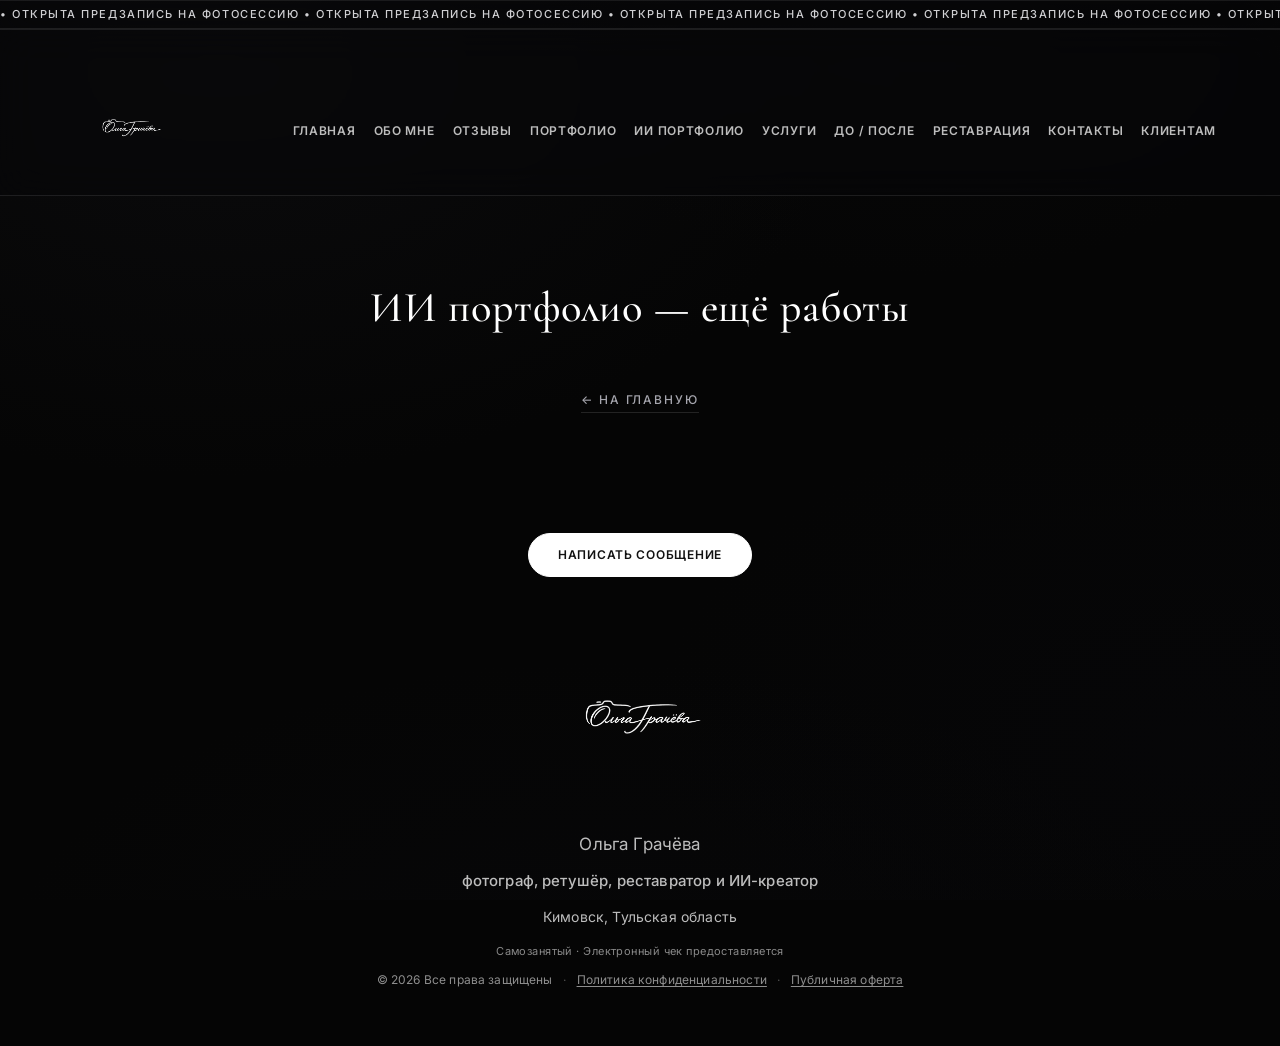
==== commit aff0625c: "оферта" ====
--- a/ai-portfolio.html
+++ b/ai-portfolio.html
@@ -199,6 +199,14 @@
             </span>
           </label>
         </div>
+        <div class="contact-modal__field contact-modal__field--checkbox">
+          <label class="contact-modal__checkbox-label">
+            <input class="contact-modal__checkbox" type="checkbox" name="offer_consent" value="1" required>
+            <span class="contact-modal__checkbox-text">
+              Я ознакомлен(а) и принимаю условия <a href="offer.html" onclick="event.stopPropagation()">Публичной оферты</a>.
+            </span>
+          </label>
+        </div>
         <p class="contact-modal__legal-note">
           Отправляя сообщение, вы соглашаетесь с <a href="privacy.html">Политикой конфиденциальности</a> и условиями <a href="offer.html">Публичной оферты</a>.
         </p>
--- a/css/style.css
+++ b/css/style.css
@@ -331,7 +331,7 @@
   position: sticky;
   top: 0;
   z-index: 200;
-  padding-top: max(env(safe-area-inset-top, 0px), clamp(0.5rem, 1.5vw, 1rem));
+  padding-top: env(safe-area-inset-top, 0px);
   box-sizing: border-box;
 }
 
@@ -5139,3 +5139,319 @@
 .testimonials[data-m-reveal-section].m-reveal-section--visible .testimonials__heading::after {
   transform: scaleX(1);
 }
+
+/* =============================================================================
+   Прайс: flip-карточки (отдельные классы, не затрагивает остальные секции)
+   ============================================================================= */
+
+.flip-pricing-block__title {
+  text-align: center;
+  margin-bottom: var(--section-title-space-below);
+}
+
+.flip-pricing-block h2.flip-pricing-block__title::after {
+  content: "";
+  display: block;
+  width: 3rem;
+  height: 1px;
+  margin: 0.75rem auto 0;
+  background-color: var(--color-border);
+  transform: scaleX(0);
+  transform-origin: center;
+  transition: transform 1.15s var(--reveal-ease);
+  transition-delay: 0.22s;
+}
+
+.flip-pricing-block.scroll-reveal.scroll-reveal--visible h2.flip-pricing-block__title::after {
+  transform: scaleX(1);
+}
+
+.flip-pricing-block__grid {
+  display: grid;
+  grid-template-columns: repeat(2, minmax(0, 1fr));
+  gap: var(--grid-gap);
+}
+
+.flip-pricing-card {
+  position: relative;
+  z-index: 0;
+  min-height: 12.5rem;
+  perspective: 1100px;
+  cursor: pointer;
+  -webkit-tap-highlight-color: transparent;
+  outline: none;
+}
+
+.flip-pricing-card:focus-visible {
+  outline: 2px solid var(--color-accent);
+  outline-offset: 4px;
+}
+
+.flip-pricing-card__box {
+  position: relative;
+  width: 100%;
+  min-height: 12.5rem;
+  transform-style: preserve-3d;
+  -webkit-transform-style: preserve-3d;
+  transition: transform 0.65s var(--reveal-ease);
+}
+
+.flip-pricing-card--flipped .flip-pricing-card__box {
+  transform: rotateY(180deg);
+}
+
+.flip-pricing-card__face {
+  position: absolute;
+  inset: 0;
+  display: flex;
+  flex-direction: column;
+  justify-content: center;
+  padding: 1.5rem 1.35rem;
+  border-radius: var(--radius-glass);
+  border: 1px solid var(--glass-border);
+  background: var(--glass-bg-strong);
+  backdrop-filter: blur(var(--glass-blur)) saturate(1.25);
+  -webkit-backdrop-filter: blur(var(--glass-blur)) saturate(1.25);
+  box-shadow: var(--glass-shadow);
+  backface-visibility: hidden;
+  -webkit-backface-visibility: hidden;
+  overflow: auto;
+  -webkit-overflow-scrolling: touch;
+}
+
+.flip-pricing-card__face--back {
+  transform: rotateY(180deg);
+}
+
+.flip-pricing-card__face h3 {
+  margin-bottom: 0.65rem;
+  color: var(--color-text);
+}
+
+.flip-pricing-card__face p {
+  font-family: var(--font-body);
+  font-size: var(--font-size-body-sm);
+  line-height: var(--leading-body);
+  color: var(--color-text-muted);
+}
+
+.flip-pricing-card__amount {
+  font-size: var(--font-size-body);
+  font-weight: 500;
+  color: var(--color-text);
+  margin-bottom: 0.5rem;
+}
+
+.flip-pricing-card__hint {
+  margin-top: auto;
+  margin-bottom: 0;
+  padding-top: 0.75rem;
+  font-size: var(--font-size-caption);
+  letter-spacing: var(--letter-ui);
+  text-transform: uppercase;
+  color: var(--color-text-muted);
+  opacity: 0.85;
+}
+
+@media (max-width: 768px) {
+  .flip-pricing-block__grid {
+    grid-template-columns: 1fr;
+  }
+
+  .flip-pricing-card,
+  .flip-pricing-card__box {
+    min-height: 11.5rem;
+  }
+}
+
+@media (prefers-reduced-motion: reduce) {
+  .flip-pricing-card__box {
+    transition-duration: 0.01ms;
+  }
+
+  .flip-pricing-block h2.flip-pricing-block__title::after {
+    transform: scaleX(1);
+    transition: none;
+  }
+}
+
+/* Блок прайса: flip-карточки (классы price-section, flip-card и т.д.) */
+.price-section {
+  padding: 80px 20px;
+}
+
+.price-container {
+  max-width: 1100px;
+  margin: 0 auto;
+}
+
+.price-title {
+  text-align: center;
+  margin-bottom: 50px;
+}
+
+.price-grid {
+  display: grid;
+  grid-template-columns: repeat(2, 1fr);
+  gap: 30px;
+}
+
+.flip-card {
+  position: relative;
+  perspective: 1000px;
+  cursor: pointer;
+}
+
+.flip-card::after {
+  content: "";
+  position: absolute;
+  left: 50%;
+  bottom: -10px;
+  width: 70%;
+  height: 30px;
+  transform: translateX(-50%);
+  background: radial-gradient(
+    ellipse at center,
+    rgba(255, 255, 255, 0.35) 0%,
+    rgba(255, 255, 255, 0.15) 40%,
+    rgba(255, 255, 255, 0) 70%
+  );
+  filter: blur(20px);
+  opacity: 0;
+  transition: opacity 0.35s ease;
+  pointer-events: none;
+  z-index: -1;
+}
+
+.flip-card:hover::after {
+  opacity: 1;
+}
+
+.flip-card-inner {
+  position: relative;
+  width: 100%;
+  height: 220px;
+  transition: transform 0.6s;
+  transform-style: preserve-3d;
+}
+
+.flip-card.active .flip-card-inner {
+  transform: rotateY(180deg);
+}
+
+.flip-card-front,
+.flip-card-back {
+  position: absolute;
+  inset: 0;
+  width: 100%;
+  height: 100%;
+  backface-visibility: hidden;
+  -webkit-backface-visibility: hidden;
+  border-radius: 16px;
+  padding: 30px;
+  background: rgba(255, 255, 255, 0.04);
+  border: 1px solid rgba(255, 255, 255, 0.1);
+  backdrop-filter: blur(10px);
+  -webkit-backdrop-filter: blur(10px);
+  transition:
+    box-shadow 0.35s ease,
+    border-color 0.35s ease,
+    transform 0.35s ease,
+    background 0.35s ease;
+}
+
+.flip-card-back {
+  transform: rotateY(180deg);
+}
+
+.flip-card:hover .flip-card-front,
+.flip-card:hover .flip-card-back {
+  border-color: rgba(255, 255, 255, 0.18);
+  box-shadow:
+    0 10px 30px rgba(0, 0, 0, 0.45),
+    0 0 20px rgba(255, 255, 255, 0.08);
+}
+
+.flip-card:hover {
+  transform: translateY(-4px);
+  transition: transform 0.35s ease;
+}
+
+.price {
+  font-size: 26px;
+  font-weight: 600;
+  letter-spacing: 0.5px;
+  margin-top: 12px;
+}
+
+.tap {
+  opacity: 0.6;
+  font-size: 14px;
+  margin-top: 10px;
+}
+
+@media (max-width: 768px) {
+  .price-grid {
+    grid-template-columns: 1fr;
+  }
+}
+
+/* Hover-подсветка flip-карточек прайса (flip-pricing + price-section) */
+.flip-pricing-card::after {
+  content: "";
+  position: absolute;
+  left: 50%;
+  bottom: -10px;
+  width: 70%;
+  height: 30px;
+  transform: translateX(-50%);
+  background: radial-gradient(
+    ellipse at center,
+    rgba(255, 255, 255, 0.35) 0%,
+    rgba(255, 255, 255, 0.15) 40%,
+    rgba(255, 255, 255, 0) 70%
+  );
+  filter: blur(20px);
+  opacity: 0;
+  transition: opacity 0.35s ease;
+  pointer-events: none;
+  z-index: -1;
+}
+
+.flip-pricing-card:hover::after {
+  opacity: 1;
+}
+
+.flip-pricing-card,
+.flip-pricing-card__face,
+.flip-card,
+.flip-card-front,
+.flip-card-back {
+  transition: box-shadow 0.35s ease, border-color 0.35s ease, transform 0.35s ease, background 0.35s ease;
+}
+
+.flip-card:hover .flip-card-front,
+.flip-card:hover .flip-card-back,
+.flip-card.active .flip-card-front,
+.flip-card.active .flip-card-back {
+  border-color: rgba(255, 255, 255, 0.18);
+  box-shadow:
+    0 10px 30px rgba(0, 0, 0, 0.45),
+    0 0 20px rgba(255, 255, 255, 0.08);
+}
+
+.flip-pricing-card:hover .flip-pricing-card__face,
+.flip-pricing-card.flip-pricing-card--flipped .flip-pricing-card__face {
+  border-color: rgba(255, 255, 255, 0.18);
+  box-shadow:
+    0 10px 30px rgba(0, 0, 0, 0.45),
+    0 0 20px rgba(255, 255, 255, 0.08);
+}
+
+.flip-card:hover {
+  transform: translateY(-4px);
+}
+
+.flip-pricing-card:hover {
+  transform: translateY(-4px);
+}
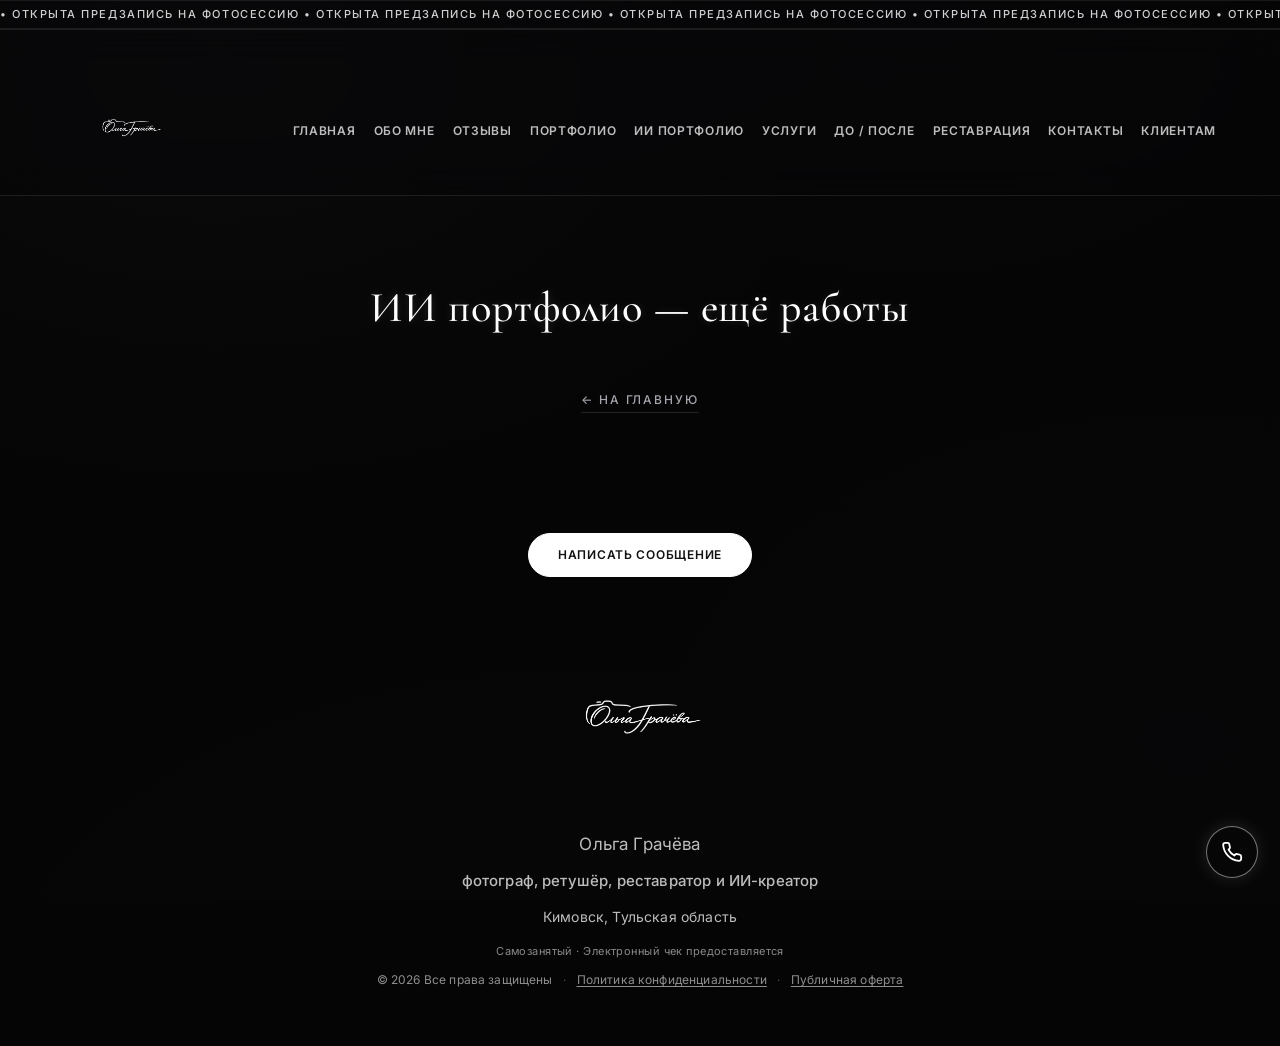
==== commit 00909500: "дизайн" ====
--- a/ai-portfolio.html
+++ b/ai-portfolio.html
@@ -211,6 +211,11 @@
           Отправляя сообщение, вы соглашаетесь с <a href="privacy.html">Политикой конфиденциальности</a> и условиями <a href="offer.html">Публичной оферты</a>.
         </p>
         <button type="submit" class="contact-modal__submit">Отправить</button>
+        <p class="contact-modal__trust">
+          Ваши данные защищены.<br>
+          Мы не передаём их третьим лицам.<br>
+          Ответ обычно в течение 1–2 часов.
+        </p>
       </form>
       </div>
       <div
@@ -232,5 +237,11 @@
     </div>
   </div>
 
+  <a href="tel:+79997807369" class="floating-call" aria-label="Позвонить">
+    <svg viewBox="0 0 24 24" fill="none" aria-hidden="true">
+      <path d="M22 16.92v2.5a2.2 2.2 0 0 1-2.4 2.2A18.6 18.6 0 0 1 2.4 4.4 2.2 2.2 0 0 1 4.6 2h2.5a2 2 0 0 1 2 1.7c.1.9.3 1.8.6 2.6a2 2 0 0 1-.45 2.1L8.2 9.45a14.5 14.5 0 0 0 6.35 6.35l1.05-1.05a2 2 0 0 1 2.1-.45c.8.3 1.7.5 2.6.6a2 2 0 0 1 1.7 2.02z" stroke="currentColor" stroke-width="2" stroke-linecap="round" stroke-linejoin="round"/>
+    </svg>
+  </a>
+
 </body>
 </html>
--- a/css/style.css
+++ b/css/style.css
@@ -323,6 +323,11 @@
   padding-bottom: var(--section-padding-y);
 }
 
+/* Заголовки секций на тёмном фоне: лёгкое свечение без смены цвета и кегля */
+main > section h2 {
+  text-shadow: 0 0 8px rgba(255, 255, 255, 0.15);
+}
+
 /* =============================================================================
    Верх сайта: полоса объявления + шапка (один sticky-блок)
    ============================================================================= */
@@ -657,9 +662,10 @@
   }
 
   .site-header {
-    background-color: rgba(7, 7, 10, 0.28);
-    backdrop-filter: blur(14px) saturate(1.08);
-    -webkit-backdrop-filter: blur(14px) saturate(1.08);
+    background: #000;
+    background-color: #000;
+    backdrop-filter: none;
+    -webkit-backdrop-filter: none;
     border-bottom-color: rgba(255, 255, 255, 0.05);
     box-shadow: inset 0 1px 0 rgba(255, 255, 255, 0.06);
   }
@@ -1614,6 +1620,15 @@
     0 0 80px rgba(238, 238, 248, 0.14);
 }
 
+.contact-modal__trust {
+  margin-top: 12px;
+  font-family: var(--font-body);
+  font-size: 0.75rem;
+  line-height: 1.5;
+  text-align: center;
+  color: rgba(255, 255, 255, 0.62);
+}
+
 @media (prefers-reduced-motion: reduce) {
   .contact-modal {
     transition: none;
@@ -1753,6 +1768,8 @@
   height: auto;
   object-fit: contain;
   object-position: 42% 28%;
+  mask-image: radial-gradient(ellipse at center, black 45%, rgba(0,0,0,0.75) 65%, transparent 92%);
+  -webkit-mask-image: radial-gradient(ellipse at center, black 45%, rgba(0,0,0,0.75) 65%, transparent 92%);
   border-radius: 0;
   transform: translate(0, 0);
   transform-origin: 50% 50%;
@@ -1978,6 +1995,11 @@
   margin-left: auto;
   margin-right: auto;
   box-sizing: border-box;
+}
+
+.hero-actions > :nth-child(3) {
+  grid-column: 1 / -1;
+  justify-self: center;
 }
 
 .hero .hero-actions a,
@@ -3122,7 +3144,7 @@
   background: var(--glass-bg);
   backdrop-filter: blur(var(--glass-blur)) saturate(1.2);
   -webkit-backdrop-filter: blur(var(--glass-blur)) saturate(1.2);
-  border: 1px solid var(--glass-border);
+  border: 1px solid rgba(255, 255, 255, 0.08);
   box-shadow: var(--glass-shadow);
   aspect-ratio: 3 / 4;
 }
@@ -3165,17 +3187,38 @@
     filter var(--photo-hover-duration) var(--photo-glow-ease);
 }
 
-@media (hover: hover) and (prefers-reduced-motion: no-preference) {
-  .portfolio-item:not(.scroll-reveal-child):hover img,
-  .portfolio-item.scroll-reveal-child.scroll-reveal-child--visible:hover img {
-    transform: scale(1.025);
-  }
-
-  .portfolio-item:not(.scroll-reveal-child):hover::after,
-  .portfolio-item.scroll-reveal-child.scroll-reveal-child--visible:hover::after {
+/* Портфолио (только сетка .portfolio-grid): премиальный hover на desktop */
+.portfolio-grid > .portfolio-item {
+  transition: box-shadow 0.4s ease;
+}
+
+.portfolio-grid > .portfolio-item img {
+  transition: transform 0.4s ease, box-shadow 0.4s ease;
+}
+
+.portfolio-grid > .portfolio-item::after {
+  transition:
+    opacity 0.4s ease,
+    transform 0.4s ease,
+    filter 0.4s ease;
+}
+
+@media (hover: hover) and (pointer: fine) and (min-width: 769px) and (prefers-reduced-motion: no-preference) {
+  .portfolio-grid > .portfolio-item:not(.scroll-reveal-child):hover img,
+  .portfolio-grid > .portfolio-item.scroll-reveal-child.scroll-reveal-child--visible:hover img {
+    transform: scale(1.02);
+  }
+
+  .portfolio-grid > .portfolio-item:not(.scroll-reveal-child):hover::after,
+  .portfolio-grid > .portfolio-item.scroll-reveal-child.scroll-reveal-child--visible:hover::after {
     opacity: 1;
     transform: translateX(-50%) translateY(0.2rem) scale(1.14, 1.02);
     filter: blur(34px);
+  }
+
+  .portfolio-grid > .portfolio-item:not(.scroll-reveal-child):hover,
+  .portfolio-grid > .portfolio-item.scroll-reveal-child.scroll-reveal-child--visible:hover {
+    box-shadow: var(--glass-shadow), 0 15px 40px rgba(255, 255, 255, 0.12);
   }
 }
 
@@ -3254,7 +3297,7 @@
   background: var(--glass-bg);
   backdrop-filter: blur(var(--glass-blur)) saturate(1.2);
   -webkit-backdrop-filter: blur(var(--glass-blur)) saturate(1.2);
-  border: 1px solid var(--glass-border);
+  border: 1px solid rgba(255, 255, 255, 0.08);
   box-shadow: var(--glass-shadow);
   aspect-ratio: var(--media-aspect-portrait);
   display: block;
@@ -3346,6 +3389,10 @@
     transform: none !important;
   }
 
+  .portfolio-grid > .portfolio-item {
+    transition: none;
+  }
+
   .portfolio-item::after,
   .ai-portfolio-item::after,
   .about-photo::after,
@@ -3805,7 +3852,7 @@
   background: rgba(8, 8, 10, 0.42);
   backdrop-filter: blur(var(--glass-blur)) saturate(1.12);
   -webkit-backdrop-filter: blur(var(--glass-blur)) saturate(1.12);
-  border: 1px solid var(--glass-border);
+  border: 1px solid rgba(255, 255, 255, 0.08);
   box-shadow: var(--glass-shadow);
   user-select: none;
   touch-action: none;
@@ -3956,7 +4003,7 @@
   background: rgba(8, 8, 10, 0.42);
   backdrop-filter: blur(var(--glass-blur)) saturate(1.12);
   -webkit-backdrop-filter: blur(var(--glass-blur)) saturate(1.12);
-  border: 1px solid var(--glass-border);
+  border: 1px solid rgba(255, 255, 255, 0.08);
   box-shadow: var(--glass-shadow);
 }
 
@@ -4501,6 +4548,7 @@
   text-align: center;
   text-wrap: balance;
   margin: 0 0 0.65rem;
+  text-shadow: 0 0 8px rgba(255, 255, 255, 0.15);
 }
 
 .subpage-gallery__intro {
@@ -4626,6 +4674,28 @@
   position: absolute;
   left: 0;
   color: var(--color-text-muted);
+}
+
+.call-button-wrapper{
+display:flex;
+justify-content:center;
+margin:40px 0 80px 0;
+}
+
+.call-button{
+background:#ffffff;
+color:#000000;
+padding:14px 28px;
+border-radius:30px;
+text-decoration:none;
+font-size:16px;
+font-weight:500;
+transition:0.3s;
+}
+
+.call-button:hover{
+transform:translateY(-2px);
+box-shadow:0 8px 20px rgba(255,255,255,0.2);
 }
 
 /* =============================================================================
@@ -5455,3 +5525,50 @@
 .flip-pricing-card:hover {
   transform: translateY(-4px);
 }
+
+.floating-call {
+  position: fixed;
+  right: 22px;
+  bottom: 22px;
+  width: 52px;
+  height: 52px;
+  border-radius: 50%;
+  background: rgba(10, 10, 10, 0.45);
+  border: 1px solid rgba(255, 255, 255, 0.45);
+  backdrop-filter: blur(12px);
+  -webkit-backdrop-filter: blur(12px);
+  color: #ffffff;
+  display: flex;
+  align-items: center;
+  justify-content: center;
+  text-decoration: none;
+  box-shadow: 0 0 18px rgba(255, 255, 255, 0.12);
+  z-index: 9999;
+  transition: 0.25s ease;
+}
+
+.floating-call:hover {
+  background: rgba(255, 255, 255, 0.12);
+  box-shadow: 0 0 24px rgba(255, 255, 255, 0.22);
+  transform: translateY(-2px);
+}
+
+.floating-call svg {
+  width: 22px;
+  height: 22px;
+  stroke: currentColor;
+}
+
+@media (max-width: 768px) {
+  .floating-call {
+    right: 16px;
+    bottom: 16px;
+    width: 48px;
+    height: 48px;
+  }
+
+  .floating-call svg {
+    width: 20px;
+    height: 20px;
+  }
+}
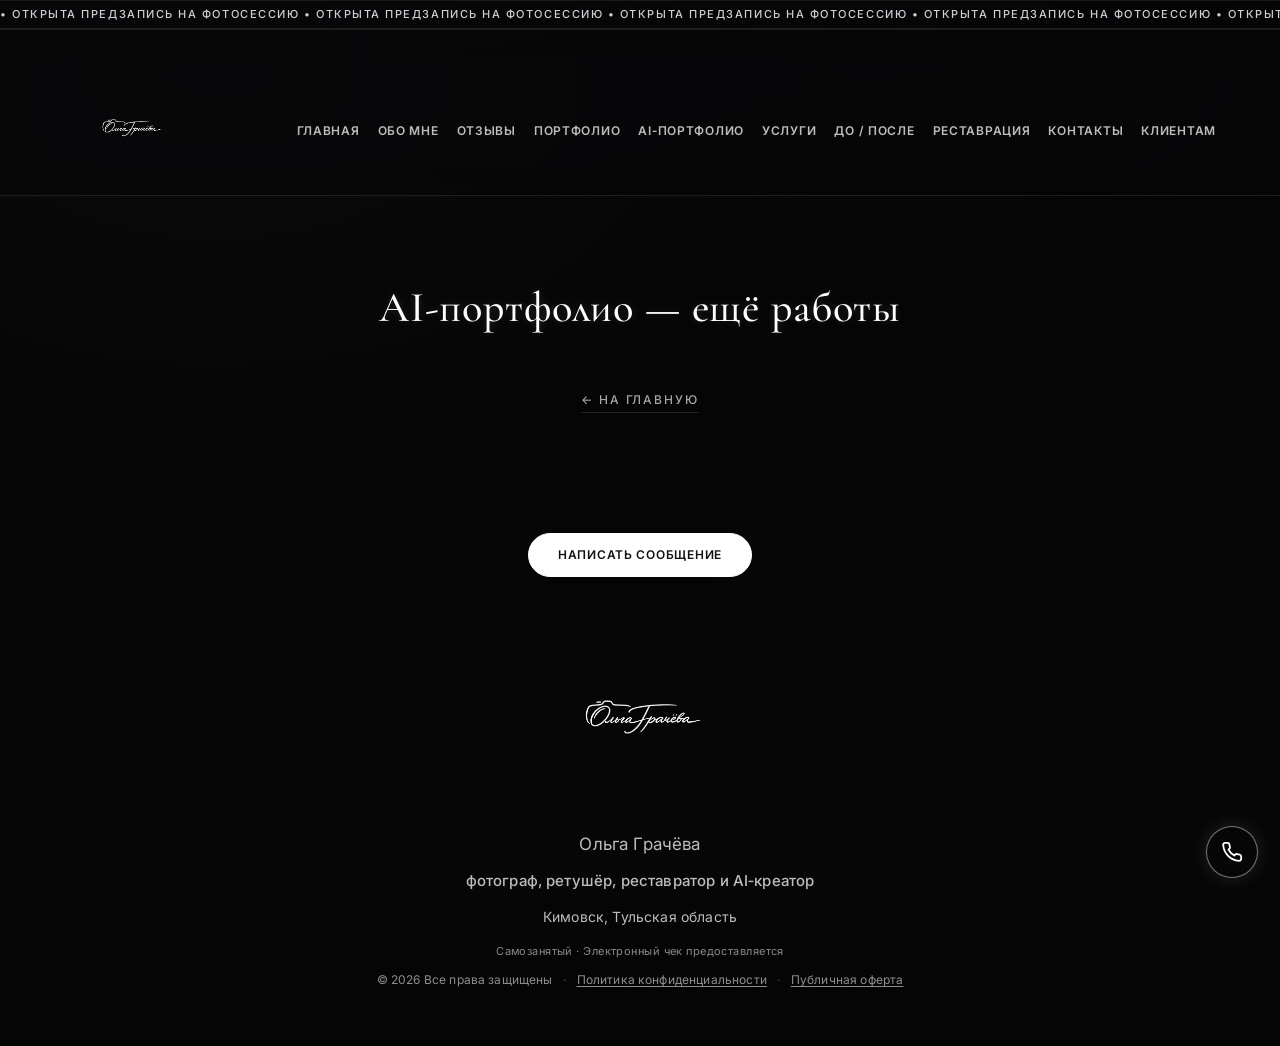
==== commit 3ce37aa5: "замена ии" ====
--- a/ai-portfolio.html
+++ b/ai-portfolio.html
@@ -3,7 +3,18 @@
 <head>
   <meta charset="UTF-8">
   <meta name="viewport" content="width=device-width, initial-scale=1.0, viewport-fit=cover">
-  <title>ИИ портфолио — ещё работы — Ольга Грачёва</title>
+  <meta name="theme-color" content="#000000">
+  <meta name="description" content="AI‑портфолио Ольги Грачёвой — фотографа, ретушёра, реставратора и AI‑креатора. Идеи и визуалы, созданные с помощью нейросетей. Онлайн по всей России.">
+  <title>AI‑портфолио — ещё работы — Ольга Грачёва</title>
+  <link rel="canonical" href="https://grachevafoto.ru/ai-portfolio.html">
+  <meta property="og:title" content="AI‑портфолио | Ольга Грачёва">
+  <meta property="og:description" content="AI‑портфолио: идеи и визуалы с нейросетями. Онлайн по всей России.">
+  <meta property="og:image" content="https://grachevafoto.ru/images/preview.jpg">
+  <meta property="og:image:width" content="1200">
+  <meta property="og:image:height" content="630">
+  <meta property="og:type" content="website">
+  <meta property="og:url" content="https://grachevafoto.ru/ai-portfolio.html">
+  <meta name="twitter:card" content="summary_large_image">
   <link rel="preconnect" href="https://fonts.googleapis.com">
   <link rel="preconnect" href="https://fonts.gstatic.com" crossorigin>
   <link href="https://fonts.googleapis.com/css2?family=Cormorant+Garamond:ital,wght@0,400;0,500;0,600;1,400;1,500;1,600&family=Inter:wght@400;500;600&family=Playfair+Display:ital,wght@0,400;0,500;0,600;1,400&display=swap" rel="stylesheet">
@@ -42,7 +53,7 @@
           <li><a href="index.html#обо-мне">Обо мне</a></li>
           <li><a href="index.html#отзывы">Отзывы</a></li>
           <li><a href="index.html#портфолио">Портфолио</a></li>
-          <li><a href="index.html#ии-портфолио">ИИ портфолио</a></li>
+          <li><a href="index.html#ии-портфолио">AI‑портфолио</a></li>
           <li><a href="index.html#услуги">Услуги</a></li>
           <li><a href="index.html#до-после">До / После</a></li>
           <li><a href="index.html#реставрация">Реставрация</a></li>
@@ -57,7 +68,7 @@
   <main>
     <section class="subpage-gallery" aria-labelledby="subpage-ai-title">
       <div class="container">
-        <h1 id="subpage-ai-title" class="subpage-gallery__title">ИИ портфолио — ещё работы</h1>
+        <h1 id="subpage-ai-title" class="subpage-gallery__title">AI‑портфолио — ещё работы</h1>
         <section class="gallery" aria-label="Галерея работ">
           <!-- Здесь будут добавляться новые работы -->
         </section>
@@ -87,7 +98,7 @@
       </p>
       <div class="footer-tagline footer-byline">
         <p class="footer-byline__row footer-byline__row--name">Ольга Грачёва</p>
-        <p class="footer-byline__row footer-byline__row--main">фотограф, ретушёр, реставратор и ИИ-креатор</p>
+        <p class="footer-byline__row footer-byline__row--main">фотограф, ретушёр, реставратор и AI‑креатор</p>
         <p class="footer-byline__row footer-byline__row--place">Кимовск, Тульская область</p>
       </div>
       <p class="footer-self-employed">Самозанятый · Электронный чек предоставляется</p>
--- a/css/style.css
+++ b/css/style.css
@@ -135,6 +135,57 @@
   }
 }
 
+/* Мобильный верх экрана: чёрный фон и полоса под safe-area, без просвета над бегущей строкой */
+@media (max-width: 768px) {
+  html,
+  body {
+    background: #000;
+    background-color: #000;
+  }
+
+  /*
+   * Просвет над бегущей строкой: padding-top у .site-top под safe-area без своего фона —
+   * сквозь него виден hero/параллакс. Непрозрачный фон обёртки (не .announcement-bar) закрывает зазор.
+   */
+  .site-top {
+    background-color: #000;
+    background-image: linear-gradient(#000, #000);
+    isolation: isolate;
+  }
+
+  /*
+   * Жёсткая чёрная полоса под Dynamic Island / статус-бар (Safari iOS).
+   * Без @supports: env() даёт 0 там, где inset не применился — max() даёт минимальную высоту.
+   * max() высота только чуть больше safe-area — бегущую строку не перекрывает.
+   */
+  html::before {
+    content: "";
+    position: fixed;
+    top: 0;
+    left: 0;
+    right: 0;
+    width: 100%;
+    height: max(3.75rem, calc(env(safe-area-inset-top, 0px) + 12px));
+    background: #000;
+    /* Ниже .site-top (200): иначе полоса перекрывает бегущую строку и шапку */
+    z-index: 50;
+    pointer-events: none;
+    transform: translateZ(0);
+    -webkit-transform: translateZ(0);
+  }
+
+  /* iOS WebKit: overflow-x: clip на предке обрезает fixed-псевдо — только на мобилке ослабляем */
+  @supports (-webkit-touch-callout: none) {
+    html {
+      overflow-x: visible;
+    }
+
+    body {
+      overflow-x: visible;
+    }
+  }
+}
+
 /* Живой тёмный фон: глубокий чёрный / графит, очень медленный дрейф (десктоп + мобильный) */
 .site-bg-parallax {
   display: block;
@@ -200,11 +251,16 @@
 }
 
 @media (max-width: 768px) {
+  /*
+   * Не уводить фон вверх на -8vh: на iPhone слой оказывается под системной зоной и просвечивает
+   * сквозь Safari поверх бегущей строки / safe-area.
+   */
   .site-bg-parallax {
-    top: -8vh;
-    height: 118vh;
-    height: 118dvh;
-    min-height: 0;
+    top: 0;
+    height: 100vh;
+    height: 100dvh;
+    min-height: 100vh;
+    min-height: 100dvh;
   }
 
   main {
@@ -346,6 +402,14 @@
   -webkit-backdrop-filter: blur(18px) saturate(1.18);
   border-bottom: 1px solid var(--glass-border-soft);
   box-shadow: inset 0 1px 0 rgba(255, 255, 255, 0.08);
+}
+
+/* Бегущая строка над шапкой и подложкой safe-area (stacking) */
+.marquee,
+.announcement-bar,
+.top-marquee {
+  position: relative;
+  z-index: 1000;
 }
 
 .announcement-bar__track {
@@ -453,6 +517,11 @@
   -webkit-backdrop-filter: blur(18px) saturate(1.18);
   border-bottom: 1px solid var(--glass-border-soft);
   box-shadow: inset 0 1px 0 rgba(255, 255, 255, 0.09);
+}
+
+header {
+  position: relative;
+  z-index: 100;
 }
 
 .header-inner {
@@ -639,6 +708,106 @@
   box-shadow: 0 0 16px rgba(255, 255, 255, 0.55);
 }
 
+/* Desktop: пункт «Ещё» + выпадающее меню (glassmorphism) */
+.main-nav__item--more {
+  position: relative;
+}
+
+.main-nav__more-btn {
+  appearance: none;
+  -webkit-appearance: none;
+  border: none;
+  background: transparent;
+  font-family: var(--font-ui);
+  font-size: var(--font-size-caption);
+  font-weight: 600;
+  letter-spacing: var(--letter-ui);
+  text-transform: uppercase;
+  color: var(--color-text-muted);
+  position: relative;
+  padding: 0.35rem 0;
+  cursor: default;
+  transition:
+    color var(--hover-ui-duration) var(--hover-ui-ease),
+    text-shadow var(--hover-ui-duration) var(--hover-ui-ease);
+}
+
+.main-nav__more-btn::after {
+  content: "";
+  position: absolute;
+  left: 0;
+  bottom: 0;
+  width: 100%;
+  height: 1px;
+  background-color: var(--color-text);
+  transform: scaleX(0);
+  transform-origin: left;
+  transition:
+    transform var(--hover-ui-duration) var(--hover-ui-ease),
+    box-shadow var(--hover-ui-duration) var(--hover-ui-ease);
+}
+
+.main-nav__item--more:hover .main-nav__more-btn,
+.main-nav__item--more:focus-within .main-nav__more-btn {
+  color: #ffffff;
+  text-shadow: 0 0 22px rgba(255, 255, 255, 0.42);
+}
+
+.main-nav__item--more:hover .main-nav__more-btn::after,
+.main-nav__item--more:focus-within .main-nav__more-btn::after {
+  transform: scaleX(1);
+  box-shadow: 0 0 16px rgba(255, 255, 255, 0.55);
+}
+
+.main-nav__dropdown {
+  position: absolute;
+  top: calc(100% + 0.65rem);
+  right: -0.2rem;
+  z-index: 220;
+  min-width: 14.25rem;
+  padding: 0.55rem;
+  margin: 0;
+  list-style: none;
+  border-radius: 0.95rem;
+  background-color: rgba(7, 7, 10, 0.62);
+  border: 1px solid var(--glass-border-soft);
+  backdrop-filter: blur(18px) saturate(1.18);
+  -webkit-backdrop-filter: blur(18px) saturate(1.18);
+  box-shadow: 0 14px 44px rgba(0, 0, 0, 0.6), 0 6px 18px rgba(0, 0, 0, 0.45),
+    inset 0 1px 0 rgba(255, 255, 255, 0.08);
+  opacity: 0;
+  transform: translate3d(0, -6px, 0);
+  pointer-events: none;
+  transition:
+    opacity 0.22s ease,
+    transform 0.22s ease;
+}
+
+.main-nav__dropdown li {
+  border: none;
+}
+
+.main-nav__dropdown a {
+  display: block;
+  padding: 0.6rem 0.85rem;
+  border-radius: 0.65rem;
+}
+
+.main-nav__dropdown a::after {
+  display: none;
+}
+
+.main-nav__dropdown a:hover {
+  background-color: rgba(255, 255, 255, 0.06);
+}
+
+.main-nav__item--more:hover > .main-nav__dropdown,
+.main-nav__item--more:focus-within > .main-nav__dropdown {
+  opacity: 1;
+  transform: translate3d(0, 0, 0);
+  pointer-events: auto;
+}
+
 @media (max-width: 768px) {
   header {
     padding-left: 20px;
@@ -648,6 +817,9 @@
   /* Mobile: компактнее sticky-блок (marquee + header) */
   .site-top {
     padding-top: env(safe-area-inset-top, 0px);
+    background-color: #000;
+    background-image: linear-gradient(#000, #000);
+    isolation: isolate;
   }
 
   /* Мягче стык sticky header → первый экран (без “жёсткой” линии) */
@@ -738,6 +910,48 @@
 
   .main-nav a::after {
     display: none;
+  }
+
+  /* Mobile: пункты из «Ещё» должны остаться в списке (burger-menu), без dropdown-оформления */
+  .main-nav__item--more {
+    position: static;
+  }
+
+  .main-nav__more-btn {
+    display: none;
+  }
+
+  .main-nav__dropdown {
+    position: static;
+    top: auto;
+    right: auto;
+    z-index: auto;
+    min-width: 0;
+    padding: 0;
+    border: none;
+    border-radius: 0;
+    background: transparent;
+    backdrop-filter: none;
+    -webkit-backdrop-filter: none;
+    box-shadow: none;
+    opacity: 1;
+    transform: none;
+    pointer-events: auto;
+    transition: none;
+  }
+
+  .main-nav__dropdown li {
+    border-top: 1px solid var(--glass-border-soft);
+  }
+
+  .main-nav__dropdown a {
+    padding: 0.9rem 0;
+    font-size: 0.8rem;
+    border-radius: 0;
+  }
+
+  .main-nav__dropdown a:hover {
+    background: transparent;
   }
 }
 
@@ -2814,8 +3028,17 @@
   background-color: transparent;
 }
 
+.testimonials__header {
+  display: flex;
+  align-items: center;
+  justify-content: center;
+  flex-wrap: wrap;
+  gap: 0.85rem 1rem;
+  margin: 0 0 var(--section-title-space-below);
+}
+
 .testimonials__heading {
-  margin: 0 0 var(--section-title-space-below);
+  margin: 0;
   text-align: center;
   font-family: var(--font-heading);
   font-size: clamp(2.25rem, 5.5vw + 0.85rem, 3.35rem);
@@ -2823,6 +3046,76 @@
   letter-spacing: 0.02em;
   line-height: 1.12;
   color: var(--color-text);
+}
+
+.yandex-review-btn {
+  position: relative;
+  isolation: isolate;
+  border-radius: 9999px;
+  background: var(--glass-bg);
+  border-color: var(--glass-border-soft);
+  color: rgba(255, 255, 255, 0.96);
+  backdrop-filter: blur(var(--glass-blur)) saturate(1.25);
+  -webkit-backdrop-filter: blur(var(--glass-blur)) saturate(1.25);
+  box-shadow: none;
+  text-transform: none;
+  letter-spacing: 0.02em;
+  font-weight: 600;
+  padding-inline: 1.25rem;
+}
+
+.yandex-review-btn::after {
+  content: "";
+  position: absolute;
+  inset: -1px;
+  border-radius: inherit;
+  opacity: 0;
+  pointer-events: none;
+  transition: opacity var(--hover-ui-duration) var(--hover-ui-ease);
+  box-shadow:
+    0 0 0 1px rgba(255, 255, 255, 0.16),
+    0 10px 46px rgba(255, 255, 255, 0.12);
+}
+
+@media (hover: hover) {
+  .yandex-review-btn:hover {
+    background: rgba(255, 255, 255, 0.07);
+    border-color: rgba(255, 255, 255, 0.26);
+    transform: translateY(-2px);
+    filter: brightness(1.08);
+  }
+
+  .yandex-review-btn:hover::after {
+    opacity: 1;
+  }
+}
+
+@media (hover: none) {
+  .yandex-review-btn:active {
+    background: rgba(255, 255, 255, 0.09);
+    border-color: rgba(255, 255, 255, 0.32);
+    transform: translateY(-2px) scale(1.01);
+    filter: brightness(1.1);
+  }
+
+  .yandex-review-btn:active::after {
+    opacity: 1;
+  }
+}
+
+@media (max-width: 600px) {
+  .testimonials__header {
+    flex-direction: column;
+    align-items: stretch;
+    gap: 0.85rem;
+  }
+
+  .yandex-review-btn {
+    width: 100%;
+    max-width: 520px;
+    margin-inline: auto;
+    padding-inline: 1rem;
+  }
 }
 
 .testimonials-slider {
@@ -4698,6 +4991,12 @@
 box-shadow:0 8px 20px rgba(255,255,255,0.2);
 }
 
+@media (max-width: 768px) {
+  .call-button-wrapper {
+    display: none;
+  }
+}
+
 /* =============================================================================
    Страница «Клиентам»
    ============================================================================= */
@@ -4750,7 +5049,7 @@
 }
 
 /* Подпись hero на мобильной: блок по центру экрана, внутри — выравнивание по колонкам,
-   чтобы «ИИ-креатор» начинался под точкой после «Фотограф» (левый край 2-й колонки) */
+   чтобы «AI‑креатор» начинался под точкой после «Фотограф» (левый край 2-й колонки) */
 @media (max-width: 1023px) {
   .hero-kicker__mobile-grid {
     text-align: left;
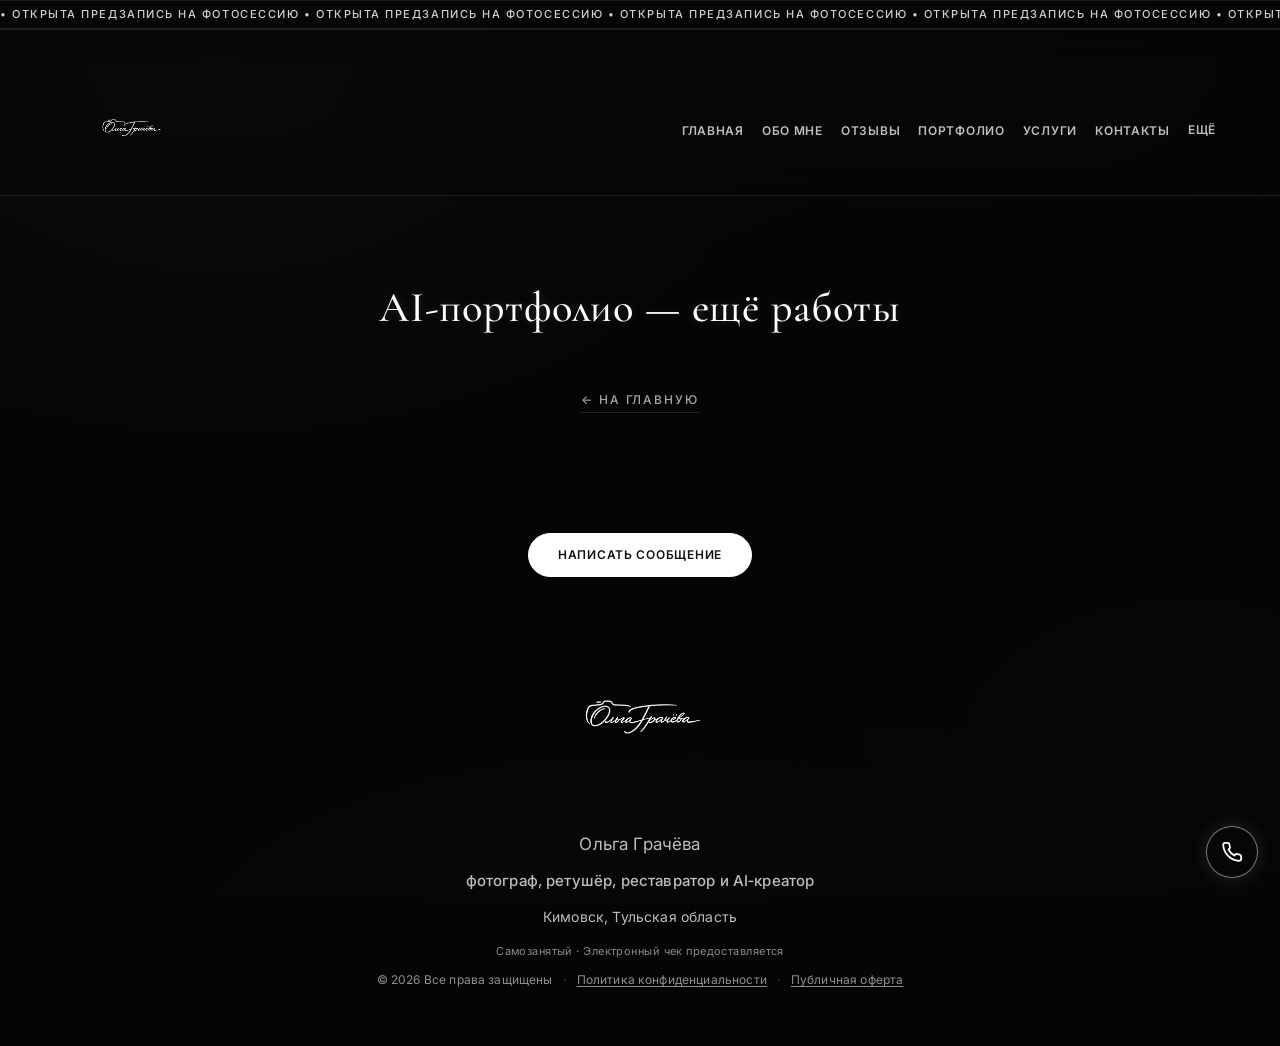
==== commit 765905b5: "меню" ====
--- a/ai-portfolio.html
+++ b/ai-portfolio.html
@@ -53,12 +53,19 @@
           <li><a href="index.html#обо-мне">Обо мне</a></li>
           <li><a href="index.html#отзывы">Отзывы</a></li>
           <li><a href="index.html#портфолио">Портфолио</a></li>
-          <li><a href="index.html#ии-портфолио">AI‑портфолио</a></li>
           <li><a href="index.html#услуги">Услуги</a></li>
-          <li><a href="index.html#до-после">До / После</a></li>
-          <li><a href="index.html#реставрация">Реставрация</a></li>
           <li><a href="index.html#контакты">Контакты</a></li>
-          <li><a href="client.html">Клиентам</a></li>
+          <li class="main-nav__item--more">
+            <button type="button" class="main-nav__more-btn" aria-haspopup="true">
+              Ещё
+            </button>
+            <ul class="main-nav__dropdown" aria-label="Ещё">
+              <li><a href="index.html#ии-портфолио">AI‑портфолио</a></li>
+              <li><a href="index.html#до-после">До / После</a></li>
+              <li><a href="index.html#реставрация">Реставрация</a></li>
+              <li><a href="client.html">Клиентам</a></li>
+            </ul>
+          </li>
         </ul>
       </nav>
     </div>
--- a/css/style.css
+++ b/css/style.css
@@ -726,7 +726,7 @@
   color: var(--color-text-muted);
   position: relative;
   padding: 0.35rem 0;
-  cursor: default;
+  cursor: pointer;
   transition:
     color var(--hover-ui-duration) var(--hover-ui-ease),
     text-shadow var(--hover-ui-duration) var(--hover-ui-ease);
